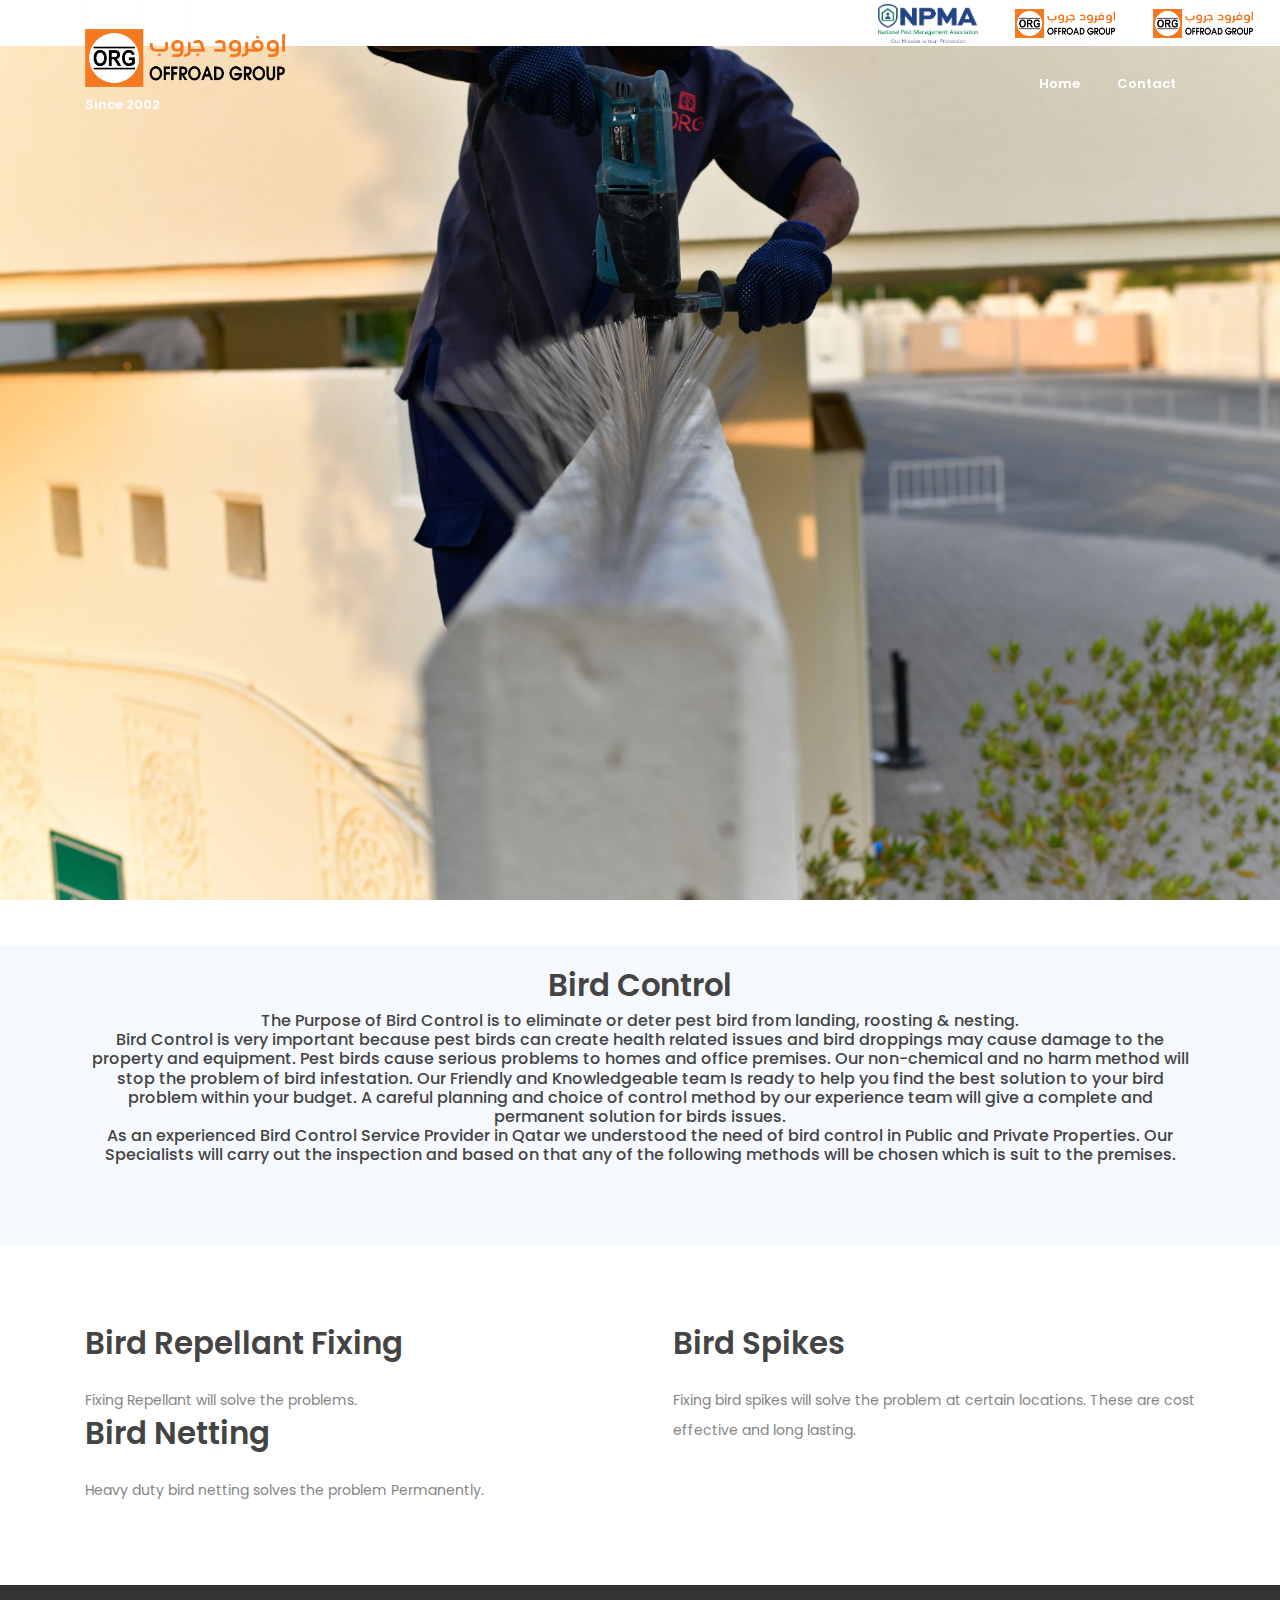
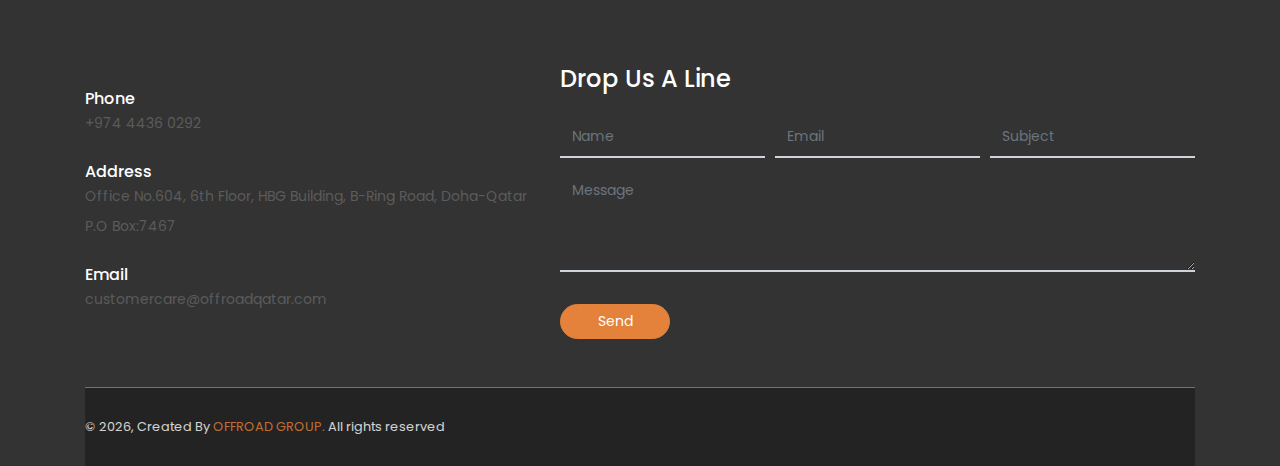
==== bird_control.html @ 04c7df45 "new update" ====
<!DOCTYPE html>
<html lang="en">
<head>
	<meta charset="utf-8">
    <meta name="viewport" content="width=device-width, initial-scale=1, shrink-to-fit=no">
    <meta name="description" content="Start your development with LeadMark landing page.">
    <meta name="author" content="Devcrud">
    <title>Bird Control</title>
    <!-- font icons -->
    <link rel="stylesheet" href="assets/vendors/themify-icons/css/themify-icons.css">

		<!-- Bootstrap core CSS -->
	     <link href="vendor/bootstrap/css/bootstrap.min.css" rel="stylesheet">

    <!-- Bootstrap + LeadMark main styles -->
	<link rel="stylesheet" href="assets/css/leadmark.css">
	<!-- <link rel="stylesheet" href="assets/css/fontawesome.css"> -->
    <link rel="stylesheet" href="assets/css/templatemo-finance-business.css">
    <!-- <link rel="stylesheet" href="assets/css/owl.css"> -->
	<link rel="icon" type="image/x-icon" href="assets/imgs/ORG LOGO .png">
</head>
<body data-spy="scroll" data-target=".navbar" data-offset="40" id="home">
	<div class="sub-header">
      <div class="container">
        <div class="row">
          <div class="col-md-8 col-xs-12">
            <ul class="left-info">
            <li><a href="#"><i></i></a></li>
            <li><a href="#"><i></i></a></li>
            </ul>
          </div>
          <div class="col-md-4">
            <ul class="right-icons">
              <li><a href=""><img style="width: 100px;" src="assets/imgs/npma_logo.png"></a></li>
							<li><a href="#"><i></i></a></li>
							<li><a href="#"><i></i></a></li>
              <li><a href=""><img style="width: 100px;" src="assets/imgs/ORG LOGO with name .png"></a></li>
							<li><a href="#"><i></i></a></li>
							<li><a href="#"><i></i></a></li>
							<li><a href=""><img style="width: 100px;" src="assets/imgs/ORG LOGO with name .png"></a></li>
              <!-- <li><a href="#"><i class="fa fa-behance"></i></a></li> -->
            </ul>
          </div>
        </div>
      </div>
    </div>

    <!-- page Navigation -->
    <nav class="navbar custom-navbar navbar-expand-md navbar-light fixed-top" data-spy="affix" data-offset-top="10">
        <div class="container">
            <a class="navbar-brand" href="index.html">
							<figure>
                <img style="width: 200px;" src="assets/imgs/ORG LOGO with name .png">
								<figcaption class="nav-link" href="index.html" style="margin: 0;padding-left: 0px; text-align: left;">Since 2002</figcaption>
</figure>
            </a>
            <button class="navbar-toggler ml-auto" type="button" data-toggle="collapse" data-target="#navbarSupportedContent" aria-controls="navbarSupportedContent" aria-expanded="false" aria-label="Toggle navigation">
                <span class="navbar-toggler-icon"></span>
            </button>
            <div class="collapse navbar-collapse" id="navbarSupportedContent">
                <ul class="navbar-nav ml-auto">
                    <li class="nav-item">
                        <a class="nav-link" href="index.html">Home</a>
                    </li>
                    <!-- <li class="nav-item">
                        <a class="nav-link" href="#about">About Us</a>
                    </li> -->
                    <!-- <li class="nav-item">
                        <a class="nav-link" href="#portfolio">Portfolio</a>
                    </li>
                    <li class="nav-item">
                        <a class="nav-link" href="#blog">Blog</a>
                    </li> -->
                    <li class="nav-item">
                        <a class="nav-link" href="#contact">Contact</a>
                    </li>
                    <!-- <li class="nav-item">
                        <a href="components.html" class="ml-4 nav-link btn btn-primary btn-sm rounded">Components</a>
                    </li> -->
                </ul>
            </div>
        </div>
    </nav>
    <!-- End Of Second Navigation -->

    <header class="birdheader">
        <div class="overlay">
            <!-- <h1 class="subtitle">LeadMark Landing Page</h1>
            <h1 class="title">We Are Creative</h1> -->
        </div>
        <!-- <div class="shape">
            <svg viewBox="0 0 1500 200">
                <path d="m 0,240 h 1500.4828 v -71.92164 c 0,0 -286.2763,-81.79324 -743.19024,-81.79324 C 300.37862,86.28512 0,168.07836 0,168.07836 Z"/>
            </svg>
        </div> -->
        <!-- <div class="mouse-icon"><div class="wheel"></div></div> -->
    </header>

    <!-- Page Header -->
    <!-- <header class="header">
        <div class="overlay">
            <h1 class="subtitle">LeadMark Landing Page</h1>
            <h1 class="title">We Are Creative</h1>
        </div>
        <div class="shape">
            <svg viewBox="0 0 1500 200">
                <path d="m 0,240 h 1500.4828 v -71.92164 c 0,0 -286.2763,-81.79324 -743.19024,-81.79324 C 300.37862,86.28512 0,168.07836 0,168.07836 Z"/>
            </svg>
        </div>
        <div class="mouse-icon"><div class="wheel"></div></div>
    </header> -->
    <!-- End Of Page Header -->
		<!-- <section>
		 <img id="img" src="assets/imgs/bg1.jpg" style="position: relative;
	   height: 100vh;
	   min-height: 500px; background-size: cover;
	   overflow: hidden; background: center center fixed;">
		   </section> -->

    <!-- Service Section -->
    <section  id="service" class="section pt-0">
        <div class="container">
            <h6 class="section-title text-center">   </h6>
            <h6 class="section-title text-center">   </h6>
            <h6 class="section-title text-center">   </h6>
						<h6 class="section-title text-center">Bird Control</h6>
            <!-- <h6 class="section-subtitle text-center mb-5 pb-3"> </h6> -->
            <h6 class="text-center">The Purpose of Bird Control is to eliminate or deter pest bird from landing, roosting & nesting.</h6>
<h6 class="text-center">Bird Control is very important because pest birds can create health related issues and bird droppings may cause damage to the property and equipment. Pest birds cause serious problems to homes and office premises. Our non-chemical and no harm method will stop the problem of bird infestation. Our Friendly and Knowledgeable team
Is ready to help you find the best solution to your bird problem within your budget. A careful planning and choice of control method by our experience team will give a complete and permanent solution for birds issues.</h6>
<h6 class="text-center">As an experienced Bird Control Service Provider in Qatar we understood the need of bird control in Public and Private Properties. Our Specialists will carry out the inspection and based on that any of the following methods will be chosen which is suit to the premises.</h6>

    </section>
    <!-- End OF Service Section -->

    <!-- About Section -->
    <section class="section" id="about">
        <div class="container">
            <div class="row justify-content-between">
                <div class="col-md-6 pr-md-5 mb-4 mb-md-0">
                    <h6 class="section-title mb-3">Bird Repellant Fixing</h6>
                    <!-- <h6 class="section-subtitle mb-4">Architecto provident deserunt</h6> -->
                    <p>Fixing Repellant will solve the problems.</p>
										<!-- <a href="javascript:void(0)" class="small text-muted"><b>Read more</b></a> -->
										<!-- <img src="assets/imgs/about.jpg" alt="" class="w-100 mt-3 shadow-sm"> -->

										<h6 class="section-title mb-3">Bird Netting</h6>
                    <!-- <h6 class="section-subtitle mb-4">Architecto provident deserunt</h6> -->
                    <p>Heavy duty bird netting solves the problem Permanently.</p>
										<!-- <a href="javascript:void(0)" class="small text-muted"><b>Read more</b></a> -->
										<!-- <img src="assets/imgs/about.jpg" alt="" class="w-100 mt-3 shadow-sm"> -->
                </div>
                <div class="col-md-6 pl-md-5">
                    <div class="row">
											<h6 class="section-title mb-3">Bird Spikes</h6>
											<!-- <h6 class="section-subtitle mb-4">Architecto provident deserunt</h6> -->
											<p>Fixing bird spikes will solve the problem at certain locations. These are cost effective and long lasting.</p>
											<!-- <a href="javascript:void(0)" class="small text-muted"><b>Read more</b></a> -->
											<!-- <img src="assets/imgs/about.jpg" alt="" class="w-100 mt-3 shadow-sm"> -->
                    </div>
                </div>
            </div>
        </div>
    </section>
    <!-- End OF About Section -->

    <!-- Portfolio Section -->
    <!-- <section id="portfolio" class="section portfolio-section">
        <div class="container">
            <h6 class="section-title text-center">Our Portfolio</h6>
            <h6 class="section-subtitle mb-5 text-center">New stunning projects for our amazing clients</h6>
            <div class="filters">
                <a href="#" data-filter=".new" class="active">
                    New
                </a>
                <a href="#" data-filter=".advertising">
                    Advertising
                </a>
                <a href="#" data-filter=".branding">
                    Branding
                </a>
                <a href="#" data-filter=".web">
                    Web
                </a>
            </div>
            <div class="portfolio-container">
                <div class="col-md-6 col-lg-4 web new">
                    <div class="portfolio-item">
                        <img src="assets/imgs/web-1.jpg" class="img-fluid" alt="Download free bootstrap 4 admin dashboard, free boootstrap 4 templates">
                        <div class="content-holder">
                            <a class="img-popup" href="assets/imgs/web-1.jpg"></a>
                            <div class="text-holder">
                                <h6 class="title">WEB</h6>
                                <p class="subtitle">Expedita corporis doloremque velit in totam!</p>
                            </div>
                        </div>
                    </div>
                </div>
                <div class="col-md-6 col-lg-4 web new">
                    <div class="portfolio-item">
                        <img src="assets/imgs/web-2.jpg" class="img-fluid" alt="Download free bootstrap 4 admin dashboard, free boootstrap 4 templates">
                        <div class="content-holder">
                            <a class="img-popup" href="assets/imgs/web-2.jpg"></a>
                            <div class="text-holder">
                                <h6 class="title">WEB</h6>
                                <p class="subtitle">Expedita corporis doloremque velit in totam!</p>
                            </div>
                        </div>
                    </div>
                </div>
                <div class="col-md-6 col-lg-4 advertising new">
                    <div class="portfolio-item">
                        <img src="assets/imgs/advertising-2.jpg" class="img-fluid" alt="Download free bootstrap 4 admin dashboard, free boootstrap 4 templates">
                        <div class="content-holder">
                            <a class="img-popup" href="assets/imgs/advertising-2.jpg"></a>
                            <div class="text-holder">
                                <h6 class="title">ADVERSTISING</h6>
                                <p class="subtitle">Expedita corporis doloremque velit in totam!</p>
                            </div>
                        </div>
                    </div>
                </div>
                <div class="col-md-6 col-lg-4 web">
                    <div class="portfolio-item">
                        <img src="assets/imgs/web-4.jpg" class="img-fluid" alt="Download free bootstrap 4 admin dashboard, free boootstrap 4 templates">
                        <div class="content-holder">
                            <a class="img-popup" href="assets/imgs/web-4.jpg"></a>
                            <div class="text-holder">
                                <h6 class="title">WEB</h6>
                                <p class="subtitle">Expedita corporis doloremque velit in totam!</p>
                            </div>
                        </div>
                    </div>
                </div>

                <div class="col-md-6 col-lg-4 advertising">
                    <div class="portfolio-item">
                        <img src="assets/imgs/advertising-1.jpg" class="img-fluid" alt="Download free bootstrap 4 admin dashboard, free boootstrap 4 templates">
                        <div class="content-holder">
                            <a class="img-popup" href="assets/imgs/advertising-1.jpg"></a>
                            <div class="text-holder">
                                <h6 class="title">ADVERSITING</h6>
                                <p class="subtitle">Expedita corporis doloremque velit in totam!</p>
                            </div>
                        </div>
                    </div>
                </div>
                <div class="col-md-6 col-lg-4 web new">
                    <div class="portfolio-item">
                        <img src="assets/imgs/web-3.jpg" class="img-fluid" alt="Download free bootstrap 4 admin dashboard, free boootstrap 4 templates">
                       <div class="content-holder">
                            <a class="img-popup" href="assets/imgs/web-3.jpg"></a>
                            <div class="text-holder">
                                <h6 class="title">WEB</h6>
                                <p class="subtitle">Expedita corporis doloremque velit in totam!</p>
                            </div>
                        </div>
                    </div>
                </div>
                <div class="col-md-6 col-lg-4 advertising new">
                    <div class="portfolio-item">
                        <img src="assets/imgs/advertising-3.jpg" class="img-fluid" alt="Download free bootstrap 4 admin dashboard, free boootstrap 4 templates">
                       <div class="content-holder">
                            <a class="img-popup" href="assets/imgs/advertising-3.jpg"></a>
                            <div class="text-holder">
                                <h6 class="title">ADVERSITING</h6>
                                <p class="subtitle">Expedita corporis doloremque velit in totam!</p>
                            </div>
                        </div>
                    </div>
                </div>
                <div class="col-md-6 col-lg-4 advertising new">
                    <div class="portfolio-item">
                        <img src="assets/imgs/advertising-4.jpg" class="img-fluid" alt="Download free bootstrap 4 admin dashboard, free boootstrap 4 templates">
                        <div class="content-holder">
                            <a class="img-popup" href="assets/imgs/advertising-4.jpg"></a>
                            <div class="text-holder">
                                <h6 class="title">ADVERTISING</h6>
                                <p class="subtitle">Expedita corporis doloremque velit in totam!</p>
                            </div>
                        </div>
                    </div>

                </div>
                <div class="col-md-6 col-lg-4 branding new">
                    <div class="portfolio-item">
                        <img src="assets/imgs/branding-1.jpg" class="img-fluid" alt="Download free bootstrap 4 admin dashboard, free boootstrap 4 templates">
                        <div class="content-holder">
                            <a class="img-popup" href="assets/imgs/branding-1.jpg"></a>
                            <div class="text-holder">
                                <h6 class="title">BRANDING</h6>
                                <p class="subtitle">Expedita corporis doloremque velit in totam!</p>
                            </div>
                        </div>
                    </div>
                </div>
                <div class="col-md-6 col-lg-4 branding">
                    <div class="portfolio-item">
                        <img src="assets/imgs/branding-2.jpg" class="img-fluid" alt="Download free bootstrap 4 admin dashboard, free boootstrap 4 templates">
                        <div class="content-holder">
                            <a class="img-popup" href="assets/imgs/branding-2.jpg"></a>
                            <div class="text-holder">
                                <h6 class="title">BRANDING</h6>
                                <p class="subtitle">Expedita corporis doloremque velit in totam!</p>
                            </div>
                        </div>
                    </div>
                </div>
                <div class="col-md-6 col-lg-4 branding new">
                    <div class="portfolio-item">
                        <img src="assets/imgs/branding-3.jpg" class="img-fluid" alt="Download free bootstrap 4 admin dashboard, free boootstrap 4 templates">
                        <div class="content-holder">
                            <a class="img-popup" href="assets/imgs/branding-3.jpg"></a>
                            <div class="text-holder">
                                <h6 class="title">BRANDING</h6>
                                <p class="subtitle">Expedita corporis doloremque velit in totam!</p>
                            </div>
                        </div>
                    </div>
                </div>
                <div class="col-md-6 col-lg-4 branding">
                    <div class="portfolio-item">
                        <img src="assets/imgs/branding-4.jpg" class="img-fluid" alt="Download free bootstrap 4 admin dashboard, free boootstrap 4 templates">
                        <div class="content-holder">
                            <a class="img-popup" href="assets/imgs/branding-4.jpg"></a>
                            <div class="text-holder">
                                <h6 class="title">BRANDING</h6>
                                <p class="subtitle">Expedita corporis doloremque velit in totam!</p>
                            </div>
                        </div>
                    </div>
                </div>
                <div class="col-md-6 col-lg-4 branding">
                    <div class="portfolio-item">
                        <img src="assets/imgs/branding-5.jpg" class="img-fluid" alt="Download free bootstrap 4 admin dashboard, free boootstrap 4 templates">
                        <div class="content-holder">
                            <a class="img-popup" href="assets/imgs/branding-5.jpg"></a>
                            <div class="text-holder">
                                <h6 class="title">BRANDING</h6>
                                <p class="subtitle">Expedita corporis doloremque velit in totam!</p>
                            </div>
                        </div>
                    </div>
                </div>
            </div>
        </div>
    </section> -->
    <!-- End of portfolio section -->

    <!-- Blog Section -->
    <!-- <section class="section" id="blog">
        <div class="container">
            <h6 class="section-title mb-0 text-center">Latest Articles</h6>
            <h6 class="section-subtitle mb-5 text-center">Architecto provident deserunt eveniet libero</h6>

            <div class="row">
                <div class="col-md-4">
                    <div class="card border-0 mb-4">
                        <img src="assets/imgs/blog-1.jpg" alt="" class="card-img-top w-100">
                        <div class="card-body">
                            <h6 class="card-title">Pariatur Omnis Harum quae sint.</h6>
                            <p>Fuga quae ratione inventore Perferendis porro.</p>
                            <a href="javascript:void(0)" class="small text-muted">Go To The Article</a>
                        </div>
                    </div>
                </div>
                <div class="col-md-4">
                    <div class="card border-0 mb-4">
                        <img src="assets/imgs/blog-2.jpg" alt="" class="card-img-top w-100">
                        <div class="card-body">
                            <h6 class="card-title"> Harum Quae Porro</h5>
                            <p>Fuga quae ratione inventore Perferendis porro.</p>
                            <a href="javascript:void(0)" class="small text-muted">Go To The Article</a>
                        </div>
                    </div>
                </div>
                <div class="col-md-4">
                    <div class="card border-0 mb-4">
                        <img src="assets/imgs/blog-3.jpg" alt="" class="card-img-top w-100">
                        <div class="card-body">
                            <h6 class="card-title">Qui optio neque alias</h6>
                            <p>Fuga quae ratione inventore Perferendis porro.</p>
                            <a href="javascript:void(0)" class="small text-muted">Go To The Article</a>
                        </div>
                    </div>
                </div>
            </div>
        </div>
    </section> -->
    <!-- End of Blog Section -->

    <!-- Testmonial Section -->
    <!-- <section class="section" id="testmonial">
        <div class="container">
            <h6 class="section-title text-center mb-0">Testmonials</h6>
            <h6 class="section-subtitle mb-5 text-center">What Our Clients Says</h6>
            <div class="row">
                <div class="col-md-4 my-3 my-md-0">
                    <div class="card">
                        <div class="card-body">
                            <div class="media align-items-center mb-3">
                                <img class="mr-3" src="assets/imgs/avatar.jpg" alt="">
                                <div class="media-body">
                                    <h6 class="mt-1 mb-0">John Doe</h6>
                                    <small class="text-muted mb-0">Business Analyst</small>
                                </div>
                            </div>
                            <p class="mb-0">Lorem ipsum dolor sit amet, consectetur adipisicing elit. Delectus enim modi, id dicta reiciendis itaque.</p>
                        </div>
                    </div>
                </div>
                <div class="col-md-4 my-3 my-md-0">
                    <div class="card">
                        <div class="card-body">
                            <div class="media align-items-center mb-3">
                                <img class="mr-3" src="assets/imgs/avatar-1.jpg" alt="">
                                <div class="media-body">
                                    <h6 class="mt-1 mb-0">Maria Garcia</h6>
                                    <small class="text-muted mb-0">Insurance Agent</small>
                                </div>
                            </div>
                            <p class="mb-0">Lorem ipsum dolor sit amet, consectetur adipisicing elit. Delectus enim modi, id dicta reiciendis itaque.</p>
                        </div>
                    </div>
                </div>
                <div class="col-md-4 my-3 my-md-0">
                    <div class="card">
                        <div class="card-body">
                            <div class="media align-items-center mb-3">
                                <img class="mr-3" src="assets/imgs/avatar-2.jpg" alt="">
                                <div class="media-body">
                                    <h6 class="mt-1 mb-0">Mason Miller</h6>
                                    <small class="text-muted mb-0">Residential Appraiser</small>
                                </div>
                            </div>
                            <p class="mb-0">Lorem ipsum dolor sit amet, consectetur adipisicing elit. Delectus enim modi, id dicta reiciendis itaque.</p>
                        </div>
                    </div>
                </div>
            </div>
        </div>
    </section> -->
    <!-- End of Testmonial Section -->

    <!-- Contact Section -->
    <section id="contact" class="section has-img-bg pb-0">
        <div class="container">
            <div class="row align-items-center">
                <div class="col-md-5 my-3">
                    <h6 class="mb-0">Phone</h6>
                    <p class="mb-4">+974 4436 0292</p>

                    <h6 class="mb-0">Address</h6>
                    <p class="mb-4">Office No.604, 6th Floor, HBG Building, B-Ring Road, Doha-Qatar  P.O Box:7467</p>

                    <h6 class="mb-0">Email</h6>
                    <p class="mb-0">customercare@offroadqatar.com</p>
                    <p></p>
                </div>
                <div class="col-md-7">
                    <form>
                        <h4 class="mb-4">Drop Us A Line</h4>
                        <div class="form-row">
                            <div class="form-group col-sm-4">
                                <input type="text" class="form-control text-white rounded-0 bg-transparent" name="name" placeholder="Name">
                            </div>
                            <div class="form-group col-sm-4">
                                <input type="email" class="form-control text-white rounded-0 bg-transparent" name="Email" placeholder="Email">
                            </div>
                            <div class="form-group col-sm-4">
                                <input type="text" class="form-control text-white rounded-0 bg-transparent" name="subject" placeholder="Subject">
                            </div>
                            <div class="form-group col-12">
                                <textarea name="message" id="" cols="30" rows="4" class="form-control text-white rounded-0 bg-transparent" placeholder="Message"></textarea>

                            </div>
                            <div class="form-group col-12 mb-0">
                                <button type="submit" class="btn btn-primary rounded w-md mt-3">Send</button>
                            </div>
                        </div>
                    </form>
                </div>
            </div>
            <!-- Page Footer -->
            <footer class="mt-5 py-4 border-top border-secondary">
                <p class="mb-0 small">&copy; <script>document.write(new Date().getFullYear())</script>, Created By <a href="https://www.offroadqatar.com" target="_blank">OFFROAD GROUP.</a>  All rights reserved </p>
            </footer>
            <!-- End of Page Footer -->
        </div>
    </section>

	<!-- core  -->
    <script src="assets/vendors/jquery/jquery-3.4.1.js"></script>
    <script src="assets/vendors/bootstrap/bootstrap.bundle.js"></script>

    <!-- bootstrap 3 affix -->
	<script src="assets/vendors/bootstrap/bootstrap.affix.js"></script>

    <!-- Isotope -->
    <script src="assets/vendors/isotope/isotope.pkgd.js"></script>


    <!-- LeadMark js -->
    <script src="assets/js/leadmark.js"></script>

		<!-- <script src="assets/js/custom.js"></script> -->
	 <script src="assets/js/owl.js"></script>
	 <script src="assets/js/slick.js"></script>
	 <!-- <script src="assets/js/accordions.js"></script> -->

</body>
</html>
---- assets/vendors/themify-icons/css/themify-icons.css ----
@font-face {
	font-family: 'themify';
	src:url("../fonts/themify.eot?-fvbane");
	src:url("../fonts/themify.eot?#iefix-fvbane") format("embedded-opentype"),
		url("../fonts/themify.woff?-fvbane") format("woff"),
		url("../fonts/themify.ttf?-fvbane") format("truetype"),
		url("../fonts/themify.svg?-fvbane#themify") format("svg");
	font-weight: normal;
	font-style: normal;
}

[class^="ti-"], [class*=" ti-"] {
	font-family: 'themify';
	speak: none;
	font-style: normal;
	font-weight: normal;
	font-variant: normal;
	text-transform: none;
	line-height: 1;

	/* Better Font Rendering =========== */
	-webkit-font-smoothing: antialiased;
	-moz-osx-font-smoothing: grayscale;
}

.ti-wand:before {
	content: "\e600";
}
.ti-volume:before {
	content: "\e601";
}
.ti-user:before {
	content: "\e602";
}
.ti-unlock:before {
	content: "\e603";
}
.ti-unlink:before {
	content: "\e604";
}
.ti-trash:before {
	content: "\e605";
}
.ti-thought:before {
	content: "\e606";
}
.ti-target:before {
	content: "\e607";
}
.ti-tag:before {
	content: "\e608";
}
.ti-tablet:before {
	content: "\e609";
}
.ti-star:before {
	content: "\e60a";
}
.ti-spray:before {
	content: "\e60b";
}
.ti-signal:before {
	content: "\e60c";
}
.ti-shopping-cart:before {
	content: "\e60d";
}
.ti-shopping-cart-full:before {
	content: "\e60e";
}
.ti-settings:before {
	content: "\e60f";
}
.ti-search:before {
	content: "\e610";
}
.ti-zoom-in:before {
	content: "\e611";
}
.ti-zoom-out:before {
	content: "\e612";
}
.ti-cut:before {
	content: "\e613";
}
.ti-ruler:before {
	content: "\e614";
}
.ti-ruler-pencil:before {
	content: "\e615";
}
.ti-ruler-alt:before {
	content: "\e616";
}
.ti-bookmark:before {
	content: "\e617";
}
.ti-bookmark-alt:before {
	content: "\e618";
}
.ti-reload:before {
	content: "\e619";
}
.ti-plus:before {
	content: "\e61a";
}
.ti-pin:before {
	content: "\e61b";
}
.ti-pencil:before {
	content: "\e61c";
}
.ti-pencil-alt:before {
	content: "\e61d";
}
.ti-paint-roller:before {
	content: "\e61e";
}
.ti-paint-bucket:before {
	content: "\e61f";
}
.ti-na:before {
	content: "\e620";
}
.ti-mobile:before {
	content: "\e621";
}
.ti-minus:before {
	content: "\e622";
}
.ti-medall:before {
	content: "\e623";
}
.ti-medall-alt:before {
	content: "\e624";
}
.ti-marker:before {
	content: "\e625";
}
.ti-marker-alt:before {
	content: "\e626";
}
.ti-arrow-up:before {
	content: "\e627";
}
.ti-arrow-right:before {
	content: "\e628";
}
.ti-arrow-left:before {
	content: "\e629";
}
.ti-arrow-down:before {
	content: "\e62a";
}
.ti-lock:before {
	content: "\e62b";
}
.ti-location-arrow:before {
	content: "\e62c";
}
.ti-link:before {
	content: "\e62d";
}
.ti-layout:before {
	content: "\e62e";
}
.ti-layers:before {
	content: "\e62f";
}
.ti-layers-alt:before {
	content: "\e630";
}
.ti-key:before {
	content: "\e631";
}
.ti-import:before {
	content: "\e632";
}
.ti-image:before {
	content: "\e633";
}
.ti-heart:before {
	content: "\e634";
}
.ti-heart-broken:before {
	content: "\e635";
}
.ti-hand-stop:before {
	content: "\e636";
}
.ti-hand-open:before {
	content: "\e637";
}
.ti-hand-drag:before {
	content: "\e638";
}
.ti-folder:before {
	content: "\e639";
}
.ti-flag:before {
	content: "\e63a";
}
.ti-flag-alt:before {
	content: "\e63b";
}
.ti-flag-alt-2:before {
	content: "\e63c";
}
.ti-eye:before {
	content: "\e63d";
}
.ti-export:before {
	content: "\e63e";
}
.ti-exchange-vertical:before {
	content: "\e63f";
}
.ti-desktop:before {
	content: "\e640";
}
.ti-cup:before {
	content: "\e641";
}
.ti-crown:before {
	content: "\e642";
}
.ti-comments:before {
	content: "\e643";
}
.ti-comment:before {
	content: "\e644";
}
.ti-comment-alt:before {
	content: "\e645";
}
.ti-close:before {
	content: "\e646";
}
.ti-clip:before {
	content: "\e647";
}
.ti-angle-up:before {
	content: "\e648";
}
.ti-angle-right:before {
	content: "\e649";
}
.ti-angle-left:before {
	content: "\e64a";
}
.ti-angle-down:before {
	content: "\e64b";
}
.ti-check:before {
	content: "\e64c";
}
.ti-check-box:before {
	content: "\e64d";
}
.ti-camera:before {
	content: "\e64e";
}
.ti-announcement:before {
	content: "\e64f";
}
.ti-brush:before {
	content: "\e650";
}
.ti-briefcase:before {
	content: "\e651";
}
.ti-bolt:before {
	content: "\e652";
}
.ti-bolt-alt:before {
	content: "\e653";
}
.ti-blackboard:before {
	content: "\e654";
}
.ti-bag:before {
	content: "\e655";
}
.ti-move:before {
	content: "\e656";
}
.ti-arrows-vertical:before {
	content: "\e657";
}
.ti-arrows-horizontal:before {
	content: "\e658";
}
.ti-fullscreen:before {
	content: "\e659";
}
.ti-arrow-top-right:before {
	content: "\e65a";
}
.ti-arrow-top-left:before {
	content: "\e65b";
}
.ti-arrow-circle-up:before {
	content: "\e65c";
}
.ti-arrow-circle-right:before {
	content: "\e65d";
}
.ti-arrow-circle-left:before {
	content: "\e65e";
}
.ti-arrow-circle-down:before {
	content: "\e65f";
}
.ti-angle-double-up:before {
	content: "\e660";
}
.ti-angle-double-right:before {
	content: "\e661";
}
.ti-angle-double-left:before {
	content: "\e662";
}
.ti-angle-double-down:before {
	content: "\e663";
}
.ti-zip:before {
	content: "\e664";
}
.ti-world:before {
	content: "\e665";
}
.ti-wheelchair:before {
	content: "\e666";
}
.ti-view-list:before {
	content: "\e667";
}
.ti-view-list-alt:before {
	content: "\e668";
}
.ti-view-grid:before {
	content: "\e669";
}
.ti-uppercase:before {
	content: "\e66a";
}
.ti-upload:before {
	content: "\e66b";
}
.ti-underline:before {
	content: "\e66c";
}
.ti-truck:before {
	content: "\e66d";
}
.ti-timer:before {
	content: "\e66e";
}
.ti-ticket:before {
	content: "\e66f";
}
.ti-thumb-up:before {
	content: "\e670";
}
.ti-thumb-down:before {
	content: "\e671";
}
.ti-text:before {
	content: "\e672";
}
.ti-stats-up:before {
	content: "\e673";
}
.ti-stats-down:before {
	content: "\e674";
}
.ti-split-v:before {
	content: "\e675";
}
.ti-split-h:before {
	content: "\e676";
}
.ti-smallcap:before {
	content: "\e677";
}
.ti-shine:before {
	content: "\e678";
}
.ti-shift-right:before {
	content: "\e679";
}
.ti-shift-left:before {
	content: "\e67a";
}
.ti-shield:before {
	content: "\e67b";
}
.ti-notepad:before {
	content: "\e67c";
}
.ti-server:before {
	content: "\e67d";
}
.ti-quote-right:before {
	content: "\e67e";
}
.ti-quote-left:before {
	content: "\e67f";
}
.ti-pulse:before {
	content: "\e680";
}
.ti-printer:before {
	content: "\e681";
}
.ti-power-off:before {
	content: "\e682";
}
.ti-plug:before {
	content: "\e683";
}
.ti-pie-chart:before {
	content: "\e684";
}
.ti-paragraph:before {
	content: "\e685";
}
.ti-panel:before {
	content: "\e686";
}
.ti-package:before {
	content: "\e687";
}
.ti-music:before {
	content: "\e688";
}
.ti-music-alt:before {
	content: "\e689";
}
.ti-mouse:before {
	content: "\e68a";
}
.ti-mouse-alt:before {
	content: "\e68b";
}
.ti-money:before {
	content: "\e68c";
}
.ti-microphone:before {
	content: "\e68d";
}
.ti-menu:before {
	content: "\e68e";
}
.ti-menu-alt:before {
	content: "\e68f";
}
.ti-map:before {
	content: "\e690";
}
.ti-map-alt:before {
	content: "\e691";
}
.ti-loop:before {
	content: "\e692";
}
.ti-location-pin:before {
	content: "\e693";
}
.ti-list:before {
	content: "\e694";
}
.ti-light-bulb:before {
	content: "\e695";
}
.ti-Italic:before {
	content: "\e696";
}
.ti-info:before {
	content: "\e697";
}
.ti-infinite:before {
	content: "\e698";
}
.ti-id-badge:before {
	content: "\e699";
}
.ti-hummer:before {
	content: "\e69a";
}
.ti-home:before {
	content: "\e69b";
}
.ti-help:before {
	content: "\e69c";
}
.ti-headphone:before {
	content: "\e69d";
}
.ti-harddrives:before {
	content: "\e69e";
}
.ti-harddrive:before {
	content: "\e69f";
}
.ti-gift:before {
	content: "\e6a0";
}
.ti-game:before {
	content: "\e6a1";
}
.ti-filter:before {
	content: "\e6a2";
}
.ti-files:before {
	content: "\e6a3";
}
.ti-file:before {
	content: "\e6a4";
}
.ti-eraser:before {
	content: "\e6a5";
}
.ti-envelope:before {
	content: "\e6a6";
}
.ti-download:before {
	content: "\e6a7";
}
.ti-direction:before {
	content: "\e6a8";
}
.ti-direction-alt:before {
	content: "\e6a9";
}
.ti-dashboard:before {
	content: "\e6aa";
}
.ti-control-stop:before {
	content: "\e6ab";
}
.ti-control-shuffle:before {
	content: "\e6ac";
}
.ti-control-play:before {
	content: "\e6ad";
}
.ti-control-pause:before {
	content: "\e6ae";
}
.ti-control-forward:before {
	content: "\e6af";
}
.ti-control-backward:before {
	content: "\e6b0";
}
.ti-cloud:before {
	content: "\e6b1";
}
.ti-cloud-up:before {
	content: "\e6b2";
}
.ti-cloud-down:before {
	content: "\e6b3";
}
.ti-clipboard:before {
	content: "\e6b4";
}
.ti-car:before {
	content: "\e6b5";
}
.ti-calendar:before {
	content: "\e6b6";
}
.ti-book:before {
	content: "\e6b7";
}
.ti-bell:before {
	content: "\e6b8";
}
.ti-basketball:before {
	content: "\e6b9";
}
.ti-bar-chart:before {
	content: "\e6ba";
}
.ti-bar-chart-alt:before {
	content: "\e6bb";
}
.ti-back-right:before {
	content: "\e6bc";
}
.ti-back-left:before {
	content: "\e6bd";
}
.ti-arrows-corner:before {
	content: "\e6be";
}
.ti-archive:before {
	content: "\e6bf";
}
.ti-anchor:before {
	content: "\e6c0";
}
.ti-align-right:before {
	content: "\e6c1";
}
.ti-align-left:before {
	content: "\e6c2";
}
.ti-align-justify:before {
	content: "\e6c3";
}
.ti-align-center:before {
	content: "\e6c4";
}
.ti-alert:before {
	content: "\e6c5";
}
.ti-alarm-clock:before {
	content: "\e6c6";
}
.ti-agenda:before {
	content: "\e6c7";
}
.ti-write:before {
	content: "\e6c8";
}
.ti-window:before {
	content: "\e6c9";
}
.ti-widgetized:before {
	content: "\e6ca";
}
.ti-widget:before {
	content: "\e6cb";
}
.ti-widget-alt:before {
	content: "\e6cc";
}
.ti-wallet:before {
	content: "\e6cd";
}
.ti-video-clapper:before {
	content: "\e6ce";
}
.ti-video-camera:before {
	content: "\e6cf";
}
.ti-vector:before {
	content: "\e6d0";
}
.ti-themify-logo:before {
	content: "\e6d1";
}
.ti-themify-favicon:before {
	content: "\e6d2";
}
.ti-themify-favicon-alt:before {
	content: "\e6d3";
}
.ti-support:before {
	content: "\e6d4";
}
.ti-stamp:before {
	content: "\e6d5";
}
.ti-split-v-alt:before {
	content: "\e6d6";
}
.ti-slice:before {
	content: "\e6d7";
}
.ti-shortcode:before {
	content: "\e6d8";
}
.ti-shift-right-alt:before {
	content: "\e6d9";
}
.ti-shift-left-alt:before {
	content: "\e6da";
}
.ti-ruler-alt-2:before {
	content: "\e6db";
}
.ti-receipt:before {
	content: "\e6dc";
}
.ti-pin2:before {
	content: "\e6dd";
}
.ti-pin-alt:before {
	content: "\e6de";
}
.ti-pencil-alt2:before {
	content: "\e6df";
}
.ti-palette:before {
	content: "\e6e0";
}
.ti-more:before {
	content: "\e6e1";
}
.ti-more-alt:before {
	content: "\e6e2";
}
.ti-microphone-alt:before {
	content: "\e6e3";
}
.ti-magnet:before {
	content: "\e6e4";
}
.ti-line-double:before {
	content: "\e6e5";
}
.ti-line-dotted:before {
	content: "\e6e6";
}
.ti-line-dashed:before {
	content: "\e6e7";
}
.ti-layout-width-full:before {
	content: "\e6e8";
}
.ti-layout-width-default:before {
	content: "\e6e9";
}
.ti-layout-width-default-alt:before {
	content: "\e6ea";
}
.ti-layout-tab:before {
	content: "\e6eb";
}
.ti-layout-tab-window:before {
	content: "\e6ec";
}
.ti-layout-tab-v:before {
	content: "\e6ed";
}
.ti-layout-tab-min:before {
	content: "\e6ee";
}
.ti-layout-slider:before {
	content: "\e6ef";
}
.ti-layout-slider-alt:before {
	content: "\e6f0";
}
.ti-layout-sidebar-right:before {
	content: "\e6f1";
}
.ti-layout-sidebar-none:before {
	content: "\e6f2";
}
.ti-layout-sidebar-left:before {
	content: "\e6f3";
}
.ti-layout-placeholder:before {
	content: "\e6f4";
}
.ti-layout-menu:before {
	content: "\e6f5";
}
.ti-layout-menu-v:before {
	content: "\e6f6";
}
.ti-layout-menu-separated:before {
	content: "\e6f7";
}
.ti-layout-menu-full:before {
	content: "\e6f8";
}
.ti-layout-media-right-alt:before {
	content: "\e6f9";
}
.ti-layout-media-right:before {
	content: "\e6fa";
}
.ti-layout-media-overlay:before {
	content: "\e6fb";
}
.ti-layout-media-overlay-alt:before {
	content: "\e6fc";
}
.ti-layout-media-overlay-alt-2:before {
	content: "\e6fd";
}
.ti-layout-media-left-alt:before {
	content: "\e6fe";
}
.ti-layout-media-left:before {
	content: "\e6ff";
}
.ti-layout-media-center-alt:before {
	content: "\e700";
}
.ti-layout-media-center:before {
	content: "\e701";
}
.ti-layout-list-thumb:before {
	content: "\e702";
}
.ti-layout-list-thumb-alt:before {
	content: "\e703";
}
.ti-layout-list-post:before {
	content: "\e704";
}
.ti-layout-list-large-image:before {
	content: "\e705";
}
.ti-layout-line-solid:before {
	content: "\e706";
}
.ti-layout-grid4:before {
	content: "\e707";
}
.ti-layout-grid3:before {
	content: "\e708";
}
.ti-layout-grid2:before {
	content: "\e709";
}
.ti-layout-grid2-thumb:before {
	content: "\e70a";
}
.ti-layout-cta-right:before {
	content: "\e70b";
}
.ti-layout-cta-left:before {
	content: "\e70c";
}
.ti-layout-cta-center:before {
	content: "\e70d";
}
.ti-layout-cta-btn-right:before {
	content: "\e70e";
}
.ti-layout-cta-btn-left:before {
	content: "\e70f";
}
.ti-layout-column4:before {
	content: "\e710";
}
.ti-layout-column3:before {
	content: "\e711";
}
.ti-layout-column2:before {
	content: "\e712";
}
.ti-layout-accordion-separated:before {
	content: "\e713";
}
.ti-layout-accordion-merged:before {
	content: "\e714";
}
.ti-layout-accordion-list:before {
	content: "\e715";
}
.ti-ink-pen:before {
	content: "\e716";
}
.ti-info-alt:before {
	content: "\e717";
}
.ti-help-alt:before {
	content: "\e718";
}
.ti-headphone-alt:before {
	content: "\e719";
}
.ti-hand-point-up:before {
	content: "\e71a";
}
.ti-hand-point-right:before {
	content: "\e71b";
}
.ti-hand-point-left:before {
	content: "\e71c";
}
.ti-hand-point-down:before {
	content: "\e71d";
}
.ti-gallery:before {
	content: "\e71e";
}
.ti-face-smile:before {
	content: "\e71f";
}
.ti-face-sad:before {
	content: "\e720";
}
.ti-credit-card:before {
	content: "\e721";
}
.ti-control-skip-forward:before {
	content: "\e722";
}
.ti-control-skip-backward:before {
	content: "\e723";
}
.ti-control-record:before {
	content: "\e724";
}
.ti-control-eject:before {
	content: "\e725";
}
.ti-comments-smiley:before {
	content: "\e726";
}
.ti-brush-alt:before {
	content: "\e727";
}
.ti-youtube:before {
	content: "\e728";
}
.ti-vimeo:before {
	content: "\e729";
}
.ti-twitter:before {
	content: "\e72a";
}
.ti-time:before {
	content: "\e72b";
}
.ti-tumblr:before {
	content: "\e72c";
}
.ti-skype:before {
	content: "\e72d";
}
.ti-share:before {
	content: "\e72e";
}
.ti-share-alt:before {
	content: "\e72f";
}
.ti-rocket:before {
	content: "\e730";
}
.ti-pinterest:before {
	content: "\e731";
}
.ti-new-window:before {
	content: "\e732";
}
.ti-microsoft:before {
	content: "\e733";
}
.ti-list-ol:before {
	content: "\e734";
}
.ti-linkedin:before {
	content: "\e735";
}
.ti-layout-sidebar-2:before {
	content: "\e736";
}
.ti-layout-grid4-alt:before {
	content: "\e737";
}
.ti-layout-grid3-alt:before {
	content: "\e738";
}
.ti-layout-grid2-alt:before {
	content: "\e739";
}
.ti-layout-column4-alt:before {
	content: "\e73a";
}
.ti-layout-column3-alt:before {
	content: "\e73b";
}
.ti-layout-column2-alt:before {
	content: "\e73c";
}
.ti-instagram:before {
	content: "\e73d";
}
.ti-google:before {
	content: "\e73e";
}
.ti-github:before {
	content: "\e73f";
}
.ti-flickr:before {
	content: "\e740";
}
.ti-facebook:before {
	content: "\e741";
}
.ti-dropbox:before {
	content: "\e742";
}
.ti-dribbble:before {
	content: "\e743";
}
.ti-apple:before {
	content: "\e744";
}
.ti-android:before {
	content: "\e745";
}
.ti-save:before {
	content: "\e746";
}
.ti-save-alt:before {
	content: "\e747";
}
.ti-yahoo:before {
	content: "\e748";
}
.ti-wordpress:before {
	content: "\e749";
}
.ti-vimeo-alt:before {
	content: "\e74a";
}
.ti-twitter-alt:before {
	content: "\e74b";
}
.ti-tumblr-alt:before {
	content: "\e74c";
}
.ti-trello:before {
	content: "\e74d";
}
.ti-stack-overflow:before {
	content: "\e74e";
}
.ti-soundcloud:before {
	content: "\e74f";
}
.ti-sharethis:before {
	content: "\e750";
}
.ti-sharethis-alt:before {
	content: "\e751";
}
.ti-reddit:before {
	content: "\e752";
}
.ti-pinterest-alt:before {
	content: "\e753";
}
.ti-microsoft-alt:before {
	content: "\e754";
}
.ti-linux:before {
	content: "\e755";
}
.ti-jsfiddle:before {
	content: "\e756";
}
.ti-joomla:before {
	content: "\e757";
}
.ti-html5:before {
	content: "\e758";
}
.ti-flickr-alt:before {
	content: "\e759";
}
.ti-email:before {
	content: "\e75a";
}
.ti-drupal:before {
	content: "\e75b";
}
.ti-dropbox-alt:before {
	content: "\e75c";
}
.ti-css3:before {
	content: "\e75d";
}
.ti-rss:before {
	content: "\e75e";
}
.ti-rss-alt:before {
	content: "\e75f";
}
---- assets/css/leadmark.css ----
@charset "UTF-8";
/*!
=========================================================
* LeadMark Landing page
=========================================================

* Copyright: 2019 DevCRUD (https://devcrud.com)
* Licensed: (https://devcrud.com/licenses)
* Coded by www.devcrud.com

=========================================================

* The above copyright notice and this permission notice shall be included in all copies or substantial portions of the Software.
*/
@import url("https://fonts.googleapis.com/css?family=Poppins:100,100i,200,200i,300,300i,400,400i,500,500i,600,600i,700,700i,800,800i,900,900i");
:root {
  --blue: #007bff;
  --indigo: #6610f2;
  --purple: #6f42c1;
  --pink: #e83e8c;
  --red: #eb4d4b;
  --orange: #fd7e14;
  --yellow: #EE5A24;
  --green: #6ab04c;
  --teal: #00cec9;
  --cyan: #1289A7;
  --white: #fff;
  --gray: #6c757d;
  --gray-dark: #1b1b1b;
  --primary: #e4813a;
  --secondary: #6c757d;
  --success: #6ab04c;
  --info: #1289A7;
  --warning: #EE5A24;
  --danger: #eb4d4b;
  --light: #f8f9fa;
  --dark: #1b1b1b;
  --breakpoint-xs: 0;
  --breakpoint-sm: 576px;
  --breakpoint-md: 768px;
  --breakpoint-lg: 992px;
  --breakpoint-xl: 1200px;
  --font-family-sans-serif: "Poppins", sans-serif;
  --font-family-monospace: SFMono-Regular, Menlo, Monaco, Consolas, "Liberation Mono", "Courier New", monospace;
}

*,
*::before,
*::after {
  box-sizing: border-box;
}

html {
  font-family: sans-serif;
  line-height: 1.15;
  -webkit-text-size-adjust: 100%;
  -webkit-tap-highlight-color: rgba(0, 0, 0, 0);
}

article, aside, figcaption, figure, footer, header, hgroup, main, nav, section {
  display: block;
}

body {
  margin: 0;
  font-family: "Poppins", sans-serif;
  font-size: 1rem;
  font-weight: 400;
  line-height: 1.5;
  color: #444;
  text-align: left;
  background-color: #fff;
}

[tabindex="-1"]:focus {
  outline: 0 !important;
}

hr {
  box-sizing: content-box;
  height: 0;
  overflow: visible;
}

h1, h2, h3, h4, h5, h6 {
  margin-top: 0;
  margin-bottom: 0.5rem;
}

p {
  margin-top: 0;
  margin-bottom: 1rem;
}

abbr[title],
abbr[data-original-title] {
  text-decoration: underline;
  -webkit-text-decoration: underline dotted;
          text-decoration: underline dotted;
  cursor: help;
  border-bottom: 0;
  -webkit-text-decoration-skip-ink: none;
          text-decoration-skip-ink: none;
}

address {
  margin-bottom: 1rem;
  font-style: normal;
  line-height: inherit;
}

ol,
ul,
dl {
  margin-top: 0;
  margin-bottom: 1rem;
}

ol ol,
ul ul,
ol ul,
ul ol {
  margin-bottom: 0;
}

dt {
  font-weight: 700;
}

dd {
  margin-bottom: .5rem;
  margin-left: 0;
}

blockquote {
  margin: 0 0 1rem;
}

b,
strong {
  font-weight: bolder;
}

small {
  font-size: 80%;
}

sub,
sup {
  position: relative;
  font-size: 75%;
  line-height: 0;
  vertical-align: baseline;
}

sub {
  bottom: -.25em;
}

sup {
  top: -.5em;
}

a {
  color: #e4813a;
  text-decoration: none;
  background-color: transparent;
}

a:hover {
  color: #f53900;
  text-decoration: none;
}

a:not([href]):not([tabindex]) {
  color: inherit;
  text-decoration: none;
}

a:not([href]):not([tabindex]):hover, a:not([href]):not([tabindex]):focus {
  color: inherit;
  text-decoration: none;
}

a:not([href]):not([tabindex]):focus {
  outline: 0;
}

pre,
code,
kbd,
samp {
  font-family: SFMono-Regular, Menlo, Monaco, Consolas, "Liberation Mono", "Courier New", monospace;
  font-size: 1em;
}

pre {
  margin-top: 0;
  margin-bottom: 1rem;
  overflow: auto;
}

figure {
  margin: 0 0 1rem;
}

img {
  vertical-align: middle;
  border-style: none;
}

svg {
  overflow: hidden;
  vertical-align: middle;
}

table {
  border-collapse: collapse;
}

caption {
  padding-top: 0.75rem;
  padding-bottom: 0.75rem;
  color: #6c757d;
  text-align: left;
  caption-side: bottom;
}

th {
  text-align: inherit;
}

label {
  display: inline-block;
  margin-bottom: 0.5rem;
}

button {
  border-radius: 0;
}

button:focus {
  outline: 1px dotted;
  outline: 5px auto -webkit-focus-ring-color;
}

input,
button,
select,
optgroup,
textarea {
  margin: 0;
  font-family: inherit;
  font-size: inherit;
  line-height: inherit;
}

button,
input {
  overflow: visible;
}

button,
select {
  text-transform: none;
}

select {
  word-wrap: normal;
}

button,
[type="button"],
[type="reset"],
[type="submit"] {
  -webkit-appearance: button;
}

button:not(:disabled),
[type="button"]:not(:disabled),
[type="reset"]:not(:disabled),
[type="submit"]:not(:disabled) {
  cursor: pointer;
}

button::-moz-focus-inner,
[type="button"]::-moz-focus-inner,
[type="reset"]::-moz-focus-inner,
[type="submit"]::-moz-focus-inner {
  padding: 0;
  border-style: none;
}

input[type="radio"],
input[type="checkbox"] {
  box-sizing: border-box;
  padding: 0;
}

input[type="date"],
input[type="time"],
input[type="datetime-local"],
input[type="month"] {
  -webkit-appearance: listbox;
}

textarea {
  overflow: auto;
  resize: vertical;
}

fieldset {
  min-width: 0;
  padding: 0;
  margin: 0;
  border: 0;
}

legend {
  display: block;
  width: 100%;
  max-width: 100%;
  padding: 0;
  margin-bottom: .5rem;
  font-size: 1.5rem;
  line-height: inherit;
  color: inherit;
  white-space: normal;
}

progress {
  vertical-align: baseline;
}

[type="number"]::-webkit-inner-spin-button,
[type="number"]::-webkit-outer-spin-button {
  height: auto;
}

[type="search"] {
  outline-offset: -2px;
  -webkit-appearance: none;
}

[type="search"]::-webkit-search-decoration {
  -webkit-appearance: none;
}

::-webkit-file-upload-button {
  font: inherit;
  -webkit-appearance: button;
}

output {
  display: inline-block;
}

summary {
  display: list-item;
  cursor: pointer;
}

template {
  display: none;
}

[hidden] {
  display: none !important;
}

h1, h2, h3, h4, h5, h6,
.h1, .h2, .h3, .h4, .h5, .h6 {
  margin-bottom: 0.5rem;
  font-weight: 500;
  line-height: 1.2;
}

h1, .h1 {
  font-size: 2.5rem;
}

h2, .h2 {
  font-size: 2rem;
}

h3, .h3 {
  font-size: 1.75rem;
}

h4, .h4 {
  font-size: 1.5rem;
}

h5, .h5 {
  font-size: 1.25rem;
}

h6, .h6 {
  font-size: 1rem;
}

.lead {
  font-size: 1.25rem;
  font-weight: 300;
}

.display-1 {
  font-size: 6rem;
  font-weight: 300;
  line-height: 1.2;
}

.display-2 {
  font-size: 5.5rem;
  font-weight: 300;
  line-height: 1.2;
}

.display-3 {
  font-size: 4.5rem;
  font-weight: 300;
  line-height: 1.2;
}

.display-4 {
  font-size: 3.5rem;
  font-weight: 300;
  line-height: 1.2;
}

hr {
  margin-top: 1rem;
  margin-bottom: 1rem;
  border: 0;
  border-top: 1px solid rgba(0, 0, 0, 0.1);
}

small,
.small {
  font-size: 80%;
  font-weight: 400;
}

mark,
.mark {
  padding: 0.2em;
  background-color: #fcf8e3;
}

.list-unstyled {
  padding-left: 0;
  list-style: none;
}

.list-inline {
  padding-left: 0;
  list-style: none;
}

.list-inline-item {
  display: inline-block;
}

.list-inline-item:not(:last-child) {
  margin-right: 0.5rem;
}

.initialism {
  font-size: 90%;
  text-transform: uppercase;
}

.blockquote {
  margin-bottom: 1rem;
  font-size: 1.25rem;
}

.blockquote-footer {
  display: block;
  font-size: 80%;
  color: #6c757d;
}

.blockquote-footer::before {
  content: "\2014\00A0";
}

.img-fluid {
  max-width: 100%;
  height: auto;
}

.img-thumbnail {
  padding: 0.25rem;
  background-color: #fff;
  border: 1px solid #dee2e6;
  border-radius: 0.25rem;
  max-width: 100%;
  height: auto;
}

.figure {
  display: inline-block;
}

.figure-img {
  margin-bottom: 0.5rem;
  line-height: 1;
}

.figure-caption {
  font-size: 90%;
  color: #6c757d;
}

code {
  font-size: 87.5%;
  color: #e83e8c;
  word-break: break-word;
}

a > code {
  color: inherit;
}

kbd {
  padding: 0.2rem 0.4rem;
  font-size: 87.5%;
  color: #fff;
  background-color: #1b1b1b;
  border-radius: 0.2rem;
}

kbd kbd {
  padding: 0;
  font-size: 100%;
  font-weight: 700;
}

pre {
  display: block;
  font-size: 87.5%;
  color: #1b1b1b;
}

pre code {
  font-size: inherit;
  color: inherit;
  word-break: normal;
}

.pre-scrollable {
  max-height: 340px;
  overflow-y: scroll;
}

.container {
  width: 100%;
  padding-right: 15px;
  padding-left: 15px;
  margin-right: auto;
  margin-left: auto;
}

@media (min-width: 576px) {
  .container {
    max-width: 540px;
  }
}

@media (min-width: 768px) {
  .container {
    max-width: 720px;
  }
}

@media (min-width: 992px) {
  .container {
    max-width: 960px;
  }
}

@media (min-width: 1200px) {
  .container {
    max-width: 1140px;
  }
}

.container-fluid {
  width: 100%;
  padding-right: 15px;
  padding-left: 15px;
  margin-right: auto;
  margin-left: auto;
}

.row {
  display: -webkit-box;
  display: -webkit-flex;
  display: -ms-flexbox;
  display: flex;
  -webkit-flex-wrap: wrap;
      -ms-flex-wrap: wrap;
          flex-wrap: wrap;
  margin-right: -15px;
  margin-left: -15px;
}

.no-gutters {
  margin-right: 0;
  margin-left: 0;
}

.no-gutters > .col,
.no-gutters > [class*="col-"] {
  padding-right: 0;
  padding-left: 0;
}

.col-1, .col-2, .col-3, .col-4, .col-5, .col-6, .col-7, .col-8, .col-9, .col-10, .col-11, .col-12, .col,
.col-auto, .col-sm-1, .col-sm-2, .col-sm-3, .col-sm-4, .col-sm-5, .col-sm-6, .col-sm-7, .col-sm-8, .col-sm-9, .col-sm-10, .col-sm-11, .col-sm-12, .col-sm,
.col-sm-auto, .col-md-1, .col-md-2, .col-md-3, .col-md-4, .col-md-5, .col-md-6, .col-md-7, .col-md-8, .col-md-9, .col-md-10, .col-md-11, .col-md-12, .col-md,
.col-md-auto, .col-lg-1, .col-lg-2, .col-lg-3, .col-lg-4, .col-lg-5, .col-lg-6, .col-lg-7, .col-lg-8, .col-lg-9, .col-lg-10, .col-lg-11, .col-lg-12, .col-lg,
.col-lg-auto, .col-xl-1, .col-xl-2, .col-xl-3, .col-xl-4, .col-xl-5, .col-xl-6, .col-xl-7, .col-xl-8, .col-xl-9, .col-xl-10, .col-xl-11, .col-xl-12, .col-xl,
.col-xl-auto {
  position: relative;
  width: 100%;
  padding-right: 15px;
  padding-left: 15px;
}

.col {
  -webkit-flex-basis: 0;
      -ms-flex-preferred-size: 0;
          flex-basis: 0;
  -webkit-box-flex: 1;
  -webkit-flex-grow: 1;
      -ms-flex-positive: 1;
          flex-grow: 1;
  max-width: 100%;
}

.col-auto {
  -webkit-box-flex: 0;
  -webkit-flex: 0 0 auto;
      -ms-flex: 0 0 auto;
          flex: 0 0 auto;
  width: auto;
  max-width: 100%;
}

.col-1 {
  -webkit-box-flex: 0;
  -webkit-flex: 0 0 8.33333%;
      -ms-flex: 0 0 8.33333%;
          flex: 0 0 8.33333%;
  max-width: 8.33333%;
}

.col-2 {
  -webkit-box-flex: 0;
  -webkit-flex: 0 0 16.66667%;
      -ms-flex: 0 0 16.66667%;
          flex: 0 0 16.66667%;
  max-width: 16.66667%;
}

.col-3 {
  -webkit-box-flex: 0;
  -webkit-flex: 0 0 25%;
      -ms-flex: 0 0 25%;
          flex: 0 0 25%;
  max-width: 25%;
}

.col-4 {
  -webkit-box-flex: 0;
  -webkit-flex: 0 0 33.33333%;
      -ms-flex: 0 0 33.33333%;
          flex: 0 0 33.33333%;
  max-width: 33.33333%;
}

.col-5 {
  -webkit-box-flex: 0;
  -webkit-flex: 0 0 41.66667%;
      -ms-flex: 0 0 41.66667%;
          flex: 0 0 41.66667%;
  max-width: 41.66667%;
}

.col-6 {
  -webkit-box-flex: 0;
  -webkit-flex: 0 0 50%;
      -ms-flex: 0 0 50%;
          flex: 0 0 50%;
  max-width: 50%;
}

.col-7 {
  -webkit-box-flex: 0;
  -webkit-flex: 0 0 58.33333%;
      -ms-flex: 0 0 58.33333%;
          flex: 0 0 58.33333%;
  max-width: 58.33333%;
}

.col-8 {
  -webkit-box-flex: 0;
  -webkit-flex: 0 0 66.66667%;
      -ms-flex: 0 0 66.66667%;
          flex: 0 0 66.66667%;
  max-width: 66.66667%;
}

.col-9 {
  -webkit-box-flex: 0;
  -webkit-flex: 0 0 75%;
      -ms-flex: 0 0 75%;
          flex: 0 0 75%;
  max-width: 75%;
}

.col-10 {
  -webkit-box-flex: 0;
  -webkit-flex: 0 0 83.33333%;
      -ms-flex: 0 0 83.33333%;
          flex: 0 0 83.33333%;
  max-width: 83.33333%;
}

.col-11 {
  -webkit-box-flex: 0;
  -webkit-flex: 0 0 91.66667%;
      -ms-flex: 0 0 91.66667%;
          flex: 0 0 91.66667%;
  max-width: 91.66667%;
}

.col-12 {
  -webkit-box-flex: 0;
  -webkit-flex: 0 0 100%;
      -ms-flex: 0 0 100%;
          flex: 0 0 100%;
  max-width: 100%;
}

.order-first {
  -webkit-box-ordinal-group: 0;
  -webkit-order: -1;
      -ms-flex-order: -1;
          order: -1;
}

.order-last {
  -webkit-box-ordinal-group: 14;
  -webkit-order: 13;
      -ms-flex-order: 13;
          order: 13;
}

.order-0 {
  -webkit-box-ordinal-group: 1;
  -webkit-order: 0;
      -ms-flex-order: 0;
          order: 0;
}

.order-1 {
  -webkit-box-ordinal-group: 2;
  -webkit-order: 1;
      -ms-flex-order: 1;
          order: 1;
}

.order-2 {
  -webkit-box-ordinal-group: 3;
  -webkit-order: 2;
      -ms-flex-order: 2;
          order: 2;
}

.order-3 {
  -webkit-box-ordinal-group: 4;
  -webkit-order: 3;
      -ms-flex-order: 3;
          order: 3;
}

.order-4 {
  -webkit-box-ordinal-group: 5;
  -webkit-order: 4;
      -ms-flex-order: 4;
          order: 4;
}

.order-5 {
  -webkit-box-ordinal-group: 6;
  -webkit-order: 5;
      -ms-flex-order: 5;
          order: 5;
}

.order-6 {
  -webkit-box-ordinal-group: 7;
  -webkit-order: 6;
      -ms-flex-order: 6;
          order: 6;
}

.order-7 {
  -webkit-box-ordinal-group: 8;
  -webkit-order: 7;
      -ms-flex-order: 7;
          order: 7;
}

.order-8 {
  -webkit-box-ordinal-group: 9;
  -webkit-order: 8;
      -ms-flex-order: 8;
          order: 8;
}

.order-9 {
  -webkit-box-ordinal-group: 10;
  -webkit-order: 9;
      -ms-flex-order: 9;
          order: 9;
}

.order-10 {
  -webkit-box-ordinal-group: 11;
  -webkit-order: 10;
      -ms-flex-order: 10;
          order: 10;
}

.order-11 {
  -webkit-box-ordinal-group: 12;
  -webkit-order: 11;
      -ms-flex-order: 11;
          order: 11;
}

.order-12 {
  -webkit-box-ordinal-group: 13;
  -webkit-order: 12;
      -ms-flex-order: 12;
          order: 12;
}

.offset-1 {
  margin-left: 8.33333%;
}

.offset-2 {
  margin-left: 16.66667%;
}

.offset-3 {
  margin-left: 25%;
}

.offset-4 {
  margin-left: 33.33333%;
}

.offset-5 {
  margin-left: 41.66667%;
}

.offset-6 {
  margin-left: 50%;
}

.offset-7 {
  margin-left: 58.33333%;
}

.offset-8 {
  margin-left: 66.66667%;
}

.offset-9 {
  margin-left: 75%;
}

.offset-10 {
  margin-left: 83.33333%;
}

.offset-11 {
  margin-left: 91.66667%;
}

@media (min-width: 576px) {
  .col-sm {
    -webkit-flex-basis: 0;
        -ms-flex-preferred-size: 0;
            flex-basis: 0;
    -webkit-box-flex: 1;
    -webkit-flex-grow: 1;
        -ms-flex-positive: 1;
            flex-grow: 1;
    max-width: 100%;
  }
  .col-sm-auto {
    -webkit-box-flex: 0;
    -webkit-flex: 0 0 auto;
        -ms-flex: 0 0 auto;
            flex: 0 0 auto;
    width: auto;
    max-width: 100%;
  }
  .col-sm-1 {
    -webkit-box-flex: 0;
    -webkit-flex: 0 0 8.33333%;
        -ms-flex: 0 0 8.33333%;
            flex: 0 0 8.33333%;
    max-width: 8.33333%;
  }
  .col-sm-2 {
    -webkit-box-flex: 0;
    -webkit-flex: 0 0 16.66667%;
        -ms-flex: 0 0 16.66667%;
            flex: 0 0 16.66667%;
    max-width: 16.66667%;
  }
  .col-sm-3 {
    -webkit-box-flex: 0;
    -webkit-flex: 0 0 25%;
        -ms-flex: 0 0 25%;
            flex: 0 0 25%;
    max-width: 25%;
  }
  .col-sm-4 {
    -webkit-box-flex: 0;
    -webkit-flex: 0 0 33.33333%;
        -ms-flex: 0 0 33.33333%;
            flex: 0 0 33.33333%;
    max-width: 33.33333%;
  }
  .col-sm-5 {
    -webkit-box-flex: 0;
    -webkit-flex: 0 0 41.66667%;
        -ms-flex: 0 0 41.66667%;
            flex: 0 0 41.66667%;
    max-width: 41.66667%;
  }
  .col-sm-6 {
    -webkit-box-flex: 0;
    -webkit-flex: 0 0 50%;
        -ms-flex: 0 0 50%;
            flex: 0 0 50%;
    max-width: 50%;
  }
  .col-sm-7 {
    -webkit-box-flex: 0;
    -webkit-flex: 0 0 58.33333%;
        -ms-flex: 0 0 58.33333%;
            flex: 0 0 58.33333%;
    max-width: 58.33333%;
  }
  .col-sm-8 {
    -webkit-box-flex: 0;
    -webkit-flex: 0 0 66.66667%;
        -ms-flex: 0 0 66.66667%;
            flex: 0 0 66.66667%;
    max-width: 66.66667%;
  }
  .col-sm-9 {
    -webkit-box-flex: 0;
    -webkit-flex: 0 0 75%;
        -ms-flex: 0 0 75%;
            flex: 0 0 75%;
    max-width: 75%;
  }
  .col-sm-10 {
    -webkit-box-flex: 0;
    -webkit-flex: 0 0 83.33333%;
        -ms-flex: 0 0 83.33333%;
            flex: 0 0 83.33333%;
    max-width: 83.33333%;
  }
  .col-sm-11 {
    -webkit-box-flex: 0;
    -webkit-flex: 0 0 91.66667%;
        -ms-flex: 0 0 91.66667%;
            flex: 0 0 91.66667%;
    max-width: 91.66667%;
  }
  .col-sm-12 {
    -webkit-box-flex: 0;
    -webkit-flex: 0 0 100%;
        -ms-flex: 0 0 100%;
            flex: 0 0 100%;
    max-width: 100%;
  }
  .order-sm-first {
    -webkit-box-ordinal-group: 0;
    -webkit-order: -1;
        -ms-flex-order: -1;
            order: -1;
  }
  .order-sm-last {
    -webkit-box-ordinal-group: 14;
    -webkit-order: 13;
        -ms-flex-order: 13;
            order: 13;
  }
  .order-sm-0 {
    -webkit-box-ordinal-group: 1;
    -webkit-order: 0;
        -ms-flex-order: 0;
            order: 0;
  }
  .order-sm-1 {
    -webkit-box-ordinal-group: 2;
    -webkit-order: 1;
        -ms-flex-order: 1;
            order: 1;
  }
  .order-sm-2 {
    -webkit-box-ordinal-group: 3;
    -webkit-order: 2;
        -ms-flex-order: 2;
            order: 2;
  }
  .order-sm-3 {
    -webkit-box-ordinal-group: 4;
    -webkit-order: 3;
        -ms-flex-order: 3;
            order: 3;
  }
  .order-sm-4 {
    -webkit-box-ordinal-group: 5;
    -webkit-order: 4;
        -ms-flex-order: 4;
            order: 4;
  }
  .order-sm-5 {
    -webkit-box-ordinal-group: 6;
    -webkit-order: 5;
        -ms-flex-order: 5;
            order: 5;
  }
  .order-sm-6 {
    -webkit-box-ordinal-group: 7;
    -webkit-order: 6;
        -ms-flex-order: 6;
            order: 6;
  }
  .order-sm-7 {
    -webkit-box-ordinal-group: 8;
    -webkit-order: 7;
        -ms-flex-order: 7;
            order: 7;
  }
  .order-sm-8 {
    -webkit-box-ordinal-group: 9;
    -webkit-order: 8;
        -ms-flex-order: 8;
            order: 8;
  }
  .order-sm-9 {
    -webkit-box-ordinal-group: 10;
    -webkit-order: 9;
        -ms-flex-order: 9;
            order: 9;
  }
  .order-sm-10 {
    -webkit-box-ordinal-group: 11;
    -webkit-order: 10;
        -ms-flex-order: 10;
            order: 10;
  }
  .order-sm-11 {
    -webkit-box-ordinal-group: 12;
    -webkit-order: 11;
        -ms-flex-order: 11;
            order: 11;
  }
  .order-sm-12 {
    -webkit-box-ordinal-group: 13;
    -webkit-order: 12;
        -ms-flex-order: 12;
            order: 12;
  }
  .offset-sm-0 {
    margin-left: 0;
  }
  .offset-sm-1 {
    margin-left: 8.33333%;
  }
  .offset-sm-2 {
    margin-left: 16.66667%;
  }
  .offset-sm-3 {
    margin-left: 25%;
  }
  .offset-sm-4 {
    margin-left: 33.33333%;
  }
  .offset-sm-5 {
    margin-left: 41.66667%;
  }
  .offset-sm-6 {
    margin-left: 50%;
  }
  .offset-sm-7 {
    margin-left: 58.33333%;
  }
  .offset-sm-8 {
    margin-left: 66.66667%;
  }
  .offset-sm-9 {
    margin-left: 75%;
  }
  .offset-sm-10 {
    margin-left: 83.33333%;
  }
  .offset-sm-11 {
    margin-left: 91.66667%;
  }
}

@media (min-width: 768px) {
  .col-md {
    -webkit-flex-basis: 0;
        -ms-flex-preferred-size: 0;
            flex-basis: 0;
    -webkit-box-flex: 1;
    -webkit-flex-grow: 1;
        -ms-flex-positive: 1;
            flex-grow: 1;
    max-width: 100%;
  }
  .col-md-auto {
    -webkit-box-flex: 0;
    -webkit-flex: 0 0 auto;
        -ms-flex: 0 0 auto;
            flex: 0 0 auto;
    width: auto;
    max-width: 100%;
  }
  .col-md-1 {
    -webkit-box-flex: 0;
    -webkit-flex: 0 0 8.33333%;
        -ms-flex: 0 0 8.33333%;
            flex: 0 0 8.33333%;
    max-width: 8.33333%;
  }
  .col-md-2 {
    -webkit-box-flex: 0;
    -webkit-flex: 0 0 16.66667%;
        -ms-flex: 0 0 16.66667%;
            flex: 0 0 16.66667%;
    max-width: 16.66667%;
  }
  .col-md-3 {
    -webkit-box-flex: 0;
    -webkit-flex: 0 0 25%;
        -ms-flex: 0 0 25%;
            flex: 0 0 25%;
    max-width: 25%;
  }
  .col-md-4 {
    -webkit-box-flex: 0;
    -webkit-flex: 0 0 33.33333%;
        -ms-flex: 0 0 33.33333%;
            flex: 0 0 33.33333%;
    max-width: 33.33333%;
  }
  .col-md-5 {
    -webkit-box-flex: 0;
    -webkit-flex: 0 0 41.66667%;
        -ms-flex: 0 0 41.66667%;
            flex: 0 0 41.66667%;
    max-width: 41.66667%;
  }
  .col-md-6 {
    -webkit-box-flex: 0;
    -webkit-flex: 0 0 50%;
        -ms-flex: 0 0 50%;
            flex: 0 0 50%;
    max-width: 50%;
  }
  .col-md-7 {
    -webkit-box-flex: 0;
    -webkit-flex: 0 0 58.33333%;
        -ms-flex: 0 0 58.33333%;
            flex: 0 0 58.33333%;
    max-width: 58.33333%;
  }
  .col-md-8 {
    -webkit-box-flex: 0;
    -webkit-flex: 0 0 66.66667%;
        -ms-flex: 0 0 66.66667%;
            flex: 0 0 66.66667%;
    max-width: 66.66667%;
  }
  .col-md-9 {
    -webkit-box-flex: 0;
    -webkit-flex: 0 0 75%;
        -ms-flex: 0 0 75%;
            flex: 0 0 75%;
    max-width: 75%;
  }
  .col-md-10 {
    -webkit-box-flex: 0;
    -webkit-flex: 0 0 83.33333%;
        -ms-flex: 0 0 83.33333%;
            flex: 0 0 83.33333%;
    max-width: 83.33333%;
  }
  .col-md-11 {
    -webkit-box-flex: 0;
    -webkit-flex: 0 0 91.66667%;
        -ms-flex: 0 0 91.66667%;
            flex: 0 0 91.66667%;
    max-width: 91.66667%;
  }
  .col-md-12 {
    -webkit-box-flex: 0;
    -webkit-flex: 0 0 100%;
        -ms-flex: 0 0 100%;
            flex: 0 0 100%;
    max-width: 100%;
  }
  .order-md-first {
    -webkit-box-ordinal-group: 0;
    -webkit-order: -1;
        -ms-flex-order: -1;
            order: -1;
  }
  .order-md-last {
    -webkit-box-ordinal-group: 14;
    -webkit-order: 13;
        -ms-flex-order: 13;
            order: 13;
  }
  .order-md-0 {
    -webkit-box-ordinal-group: 1;
    -webkit-order: 0;
        -ms-flex-order: 0;
            order: 0;
  }
  .order-md-1 {
    -webkit-box-ordinal-group: 2;
    -webkit-order: 1;
        -ms-flex-order: 1;
            order: 1;
  }
  .order-md-2 {
    -webkit-box-ordinal-group: 3;
    -webkit-order: 2;
        -ms-flex-order: 2;
            order: 2;
  }
  .order-md-3 {
    -webkit-box-ordinal-group: 4;
    -webkit-order: 3;
        -ms-flex-order: 3;
            order: 3;
  }
  .order-md-4 {
    -webkit-box-ordinal-group: 5;
    -webkit-order: 4;
        -ms-flex-order: 4;
            order: 4;
  }
  .order-md-5 {
    -webkit-box-ordinal-group: 6;
    -webkit-order: 5;
        -ms-flex-order: 5;
            order: 5;
  }
  .order-md-6 {
    -webkit-box-ordinal-group: 7;
    -webkit-order: 6;
        -ms-flex-order: 6;
            order: 6;
  }
  .order-md-7 {
    -webkit-box-ordinal-group: 8;
    -webkit-order: 7;
        -ms-flex-order: 7;
            order: 7;
  }
  .order-md-8 {
    -webkit-box-ordinal-group: 9;
    -webkit-order: 8;
        -ms-flex-order: 8;
            order: 8;
  }
  .order-md-9 {
    -webkit-box-ordinal-group: 10;
    -webkit-order: 9;
        -ms-flex-order: 9;
            order: 9;
  }
  .order-md-10 {
    -webkit-box-ordinal-group: 11;
    -webkit-order: 10;
        -ms-flex-order: 10;
            order: 10;
  }
  .order-md-11 {
    -webkit-box-ordinal-group: 12;
    -webkit-order: 11;
        -ms-flex-order: 11;
            order: 11;
  }
  .order-md-12 {
    -webkit-box-ordinal-group: 13;
    -webkit-order: 12;
        -ms-flex-order: 12;
            order: 12;
  }
  .offset-md-0 {
    margin-left: 0;
  }
  .offset-md-1 {
    margin-left: 8.33333%;
  }
  .offset-md-2 {
    margin-left: 16.66667%;
  }
  .offset-md-3 {
    margin-left: 25%;
  }
  .offset-md-4 {
    margin-left: 33.33333%;
  }
  .offset-md-5 {
    margin-left: 41.66667%;
  }
  .offset-md-6 {
    margin-left: 50%;
  }
  .offset-md-7 {
    margin-left: 58.33333%;
  }
  .offset-md-8 {
    margin-left: 66.66667%;
  }
  .offset-md-9 {
    margin-left: 75%;
  }
  .offset-md-10 {
    margin-left: 83.33333%;
  }
  .offset-md-11 {
    margin-left: 91.66667%;
  }
}

@media (min-width: 992px) {
  .col-lg {
    -webkit-flex-basis: 0;
        -ms-flex-preferred-size: 0;
            flex-basis: 0;
    -webkit-box-flex: 1;
    -webkit-flex-grow: 1;
        -ms-flex-positive: 1;
            flex-grow: 1;
    max-width: 100%;
  }
  .col-lg-auto {
    -webkit-box-flex: 0;
    -webkit-flex: 0 0 auto;
        -ms-flex: 0 0 auto;
            flex: 0 0 auto;
    width: auto;
    max-width: 100%;
  }
  .col-lg-1 {
    -webkit-box-flex: 0;
    -webkit-flex: 0 0 8.33333%;
        -ms-flex: 0 0 8.33333%;
            flex: 0 0 8.33333%;
    max-width: 8.33333%;
  }
  .col-lg-2 {
    -webkit-box-flex: 0;
    -webkit-flex: 0 0 16.66667%;
        -ms-flex: 0 0 16.66667%;
            flex: 0 0 16.66667%;
    max-width: 16.66667%;
  }
  .col-lg-3 {
    -webkit-box-flex: 0;
    -webkit-flex: 0 0 25%;
        -ms-flex: 0 0 25%;
            flex: 0 0 25%;
    max-width: 25%;
  }
  .col-lg-4 {
    -webkit-box-flex: 0;
    -webkit-flex: 0 0 33.33333%;
        -ms-flex: 0 0 33.33333%;
            flex: 0 0 33.33333%;
    max-width: 33.33333%;
  }
  .col-lg-5 {
    -webkit-box-flex: 0;
    -webkit-flex: 0 0 41.66667%;
        -ms-flex: 0 0 41.66667%;
            flex: 0 0 41.66667%;
    max-width: 41.66667%;
  }
  .col-lg-6 {
    -webkit-box-flex: 0;
    -webkit-flex: 0 0 50%;
        -ms-flex: 0 0 50%;
            flex: 0 0 50%;
    max-width: 50%;
  }
  .col-lg-7 {
    -webkit-box-flex: 0;
    -webkit-flex: 0 0 58.33333%;
        -ms-flex: 0 0 58.33333%;
            flex: 0 0 58.33333%;
    max-width: 58.33333%;
  }
  .col-lg-8 {
    -webkit-box-flex: 0;
    -webkit-flex: 0 0 66.66667%;
        -ms-flex: 0 0 66.66667%;
            flex: 0 0 66.66667%;
    max-width: 66.66667%;
  }
  .col-lg-9 {
    -webkit-box-flex: 0;
    -webkit-flex: 0 0 75%;
        -ms-flex: 0 0 75%;
            flex: 0 0 75%;
    max-width: 75%;
  }
  .col-lg-10 {
    -webkit-box-flex: 0;
    -webkit-flex: 0 0 83.33333%;
        -ms-flex: 0 0 83.33333%;
            flex: 0 0 83.33333%;
    max-width: 83.33333%;
  }
  .col-lg-11 {
    -webkit-box-flex: 0;
    -webkit-flex: 0 0 91.66667%;
        -ms-flex: 0 0 91.66667%;
            flex: 0 0 91.66667%;
    max-width: 91.66667%;
  }
  .col-lg-12 {
    -webkit-box-flex: 0;
    -webkit-flex: 0 0 100%;
        -ms-flex: 0 0 100%;
            flex: 0 0 100%;
    max-width: 100%;
  }
  .order-lg-first {
    -webkit-box-ordinal-group: 0;
    -webkit-order: -1;
        -ms-flex-order: -1;
            order: -1;
  }
  .order-lg-last {
    -webkit-box-ordinal-group: 14;
    -webkit-order: 13;
        -ms-flex-order: 13;
            order: 13;
  }
  .order-lg-0 {
    -webkit-box-ordinal-group: 1;
    -webkit-order: 0;
        -ms-flex-order: 0;
            order: 0;
  }
  .order-lg-1 {
    -webkit-box-ordinal-group: 2;
    -webkit-order: 1;
        -ms-flex-order: 1;
            order: 1;
  }
  .order-lg-2 {
    -webkit-box-ordinal-group: 3;
    -webkit-order: 2;
        -ms-flex-order: 2;
            order: 2;
  }
  .order-lg-3 {
    -webkit-box-ordinal-group: 4;
    -webkit-order: 3;
        -ms-flex-order: 3;
            order: 3;
  }
  .order-lg-4 {
    -webkit-box-ordinal-group: 5;
    -webkit-order: 4;
        -ms-flex-order: 4;
            order: 4;
  }
  .order-lg-5 {
    -webkit-box-ordinal-group: 6;
    -webkit-order: 5;
        -ms-flex-order: 5;
            order: 5;
  }
  .order-lg-6 {
    -webkit-box-ordinal-group: 7;
    -webkit-order: 6;
        -ms-flex-order: 6;
            order: 6;
  }
  .order-lg-7 {
    -webkit-box-ordinal-group: 8;
    -webkit-order: 7;
        -ms-flex-order: 7;
            order: 7;
  }
  .order-lg-8 {
    -webkit-box-ordinal-group: 9;
    -webkit-order: 8;
        -ms-flex-order: 8;
            order: 8;
  }
  .order-lg-9 {
    -webkit-box-ordinal-group: 10;
    -webkit-order: 9;
        -ms-flex-order: 9;
            order: 9;
  }
  .order-lg-10 {
    -webkit-box-ordinal-group: 11;
    -webkit-order: 10;
        -ms-flex-order: 10;
            order: 10;
  }
  .order-lg-11 {
    -webkit-box-ordinal-group: 12;
    -webkit-order: 11;
        -ms-flex-order: 11;
            order: 11;
  }
  .order-lg-12 {
    -webkit-box-ordinal-group: 13;
    -webkit-order: 12;
        -ms-flex-order: 12;
            order: 12;
  }
  .offset-lg-0 {
    margin-left: 0;
  }
  .offset-lg-1 {
    margin-left: 8.33333%;
  }
  .offset-lg-2 {
    margin-left: 16.66667%;
  }
  .offset-lg-3 {
    margin-left: 25%;
  }
  .offset-lg-4 {
    margin-left: 33.33333%;
  }
  .offset-lg-5 {
    margin-left: 41.66667%;
  }
  .offset-lg-6 {
    margin-left: 50%;
  }
  .offset-lg-7 {
    margin-left: 58.33333%;
  }
  .offset-lg-8 {
    margin-left: 66.66667%;
  }
  .offset-lg-9 {
    margin-left: 75%;
  }
  .offset-lg-10 {
    margin-left: 83.33333%;
  }
  .offset-lg-11 {
    margin-left: 91.66667%;
  }
}

@media (min-width: 1200px) {
  .col-xl {
    -webkit-flex-basis: 0;
        -ms-flex-preferred-size: 0;
            flex-basis: 0;
    -webkit-box-flex: 1;
    -webkit-flex-grow: 1;
        -ms-flex-positive: 1;
            flex-grow: 1;
    max-width: 100%;
  }
  .col-xl-auto {
    -webkit-box-flex: 0;
    -webkit-flex: 0 0 auto;
        -ms-flex: 0 0 auto;
            flex: 0 0 auto;
    width: auto;
    max-width: 100%;
  }
  .col-xl-1 {
    -webkit-box-flex: 0;
    -webkit-flex: 0 0 8.33333%;
        -ms-flex: 0 0 8.33333%;
            flex: 0 0 8.33333%;
    max-width: 8.33333%;
  }
  .col-xl-2 {
    -webkit-box-flex: 0;
    -webkit-flex: 0 0 16.66667%;
        -ms-flex: 0 0 16.66667%;
            flex: 0 0 16.66667%;
    max-width: 16.66667%;
  }
  .col-xl-3 {
    -webkit-box-flex: 0;
    -webkit-flex: 0 0 25%;
        -ms-flex: 0 0 25%;
            flex: 0 0 25%;
    max-width: 25%;
  }
  .col-xl-4 {
    -webkit-box-flex: 0;
    -webkit-flex: 0 0 33.33333%;
        -ms-flex: 0 0 33.33333%;
            flex: 0 0 33.33333%;
    max-width: 33.33333%;
  }
  .col-xl-5 {
    -webkit-box-flex: 0;
    -webkit-flex: 0 0 41.66667%;
        -ms-flex: 0 0 41.66667%;
            flex: 0 0 41.66667%;
    max-width: 41.66667%;
  }
  .col-xl-6 {
    -webkit-box-flex: 0;
    -webkit-flex: 0 0 50%;
        -ms-flex: 0 0 50%;
            flex: 0 0 50%;
    max-width: 50%;
  }
  .col-xl-7 {
    -webkit-box-flex: 0;
    -webkit-flex: 0 0 58.33333%;
        -ms-flex: 0 0 58.33333%;
            flex: 0 0 58.33333%;
    max-width: 58.33333%;
  }
  .col-xl-8 {
    -webkit-box-flex: 0;
    -webkit-flex: 0 0 66.66667%;
        -ms-flex: 0 0 66.66667%;
            flex: 0 0 66.66667%;
    max-width: 66.66667%;
  }
  .col-xl-9 {
    -webkit-box-flex: 0;
    -webkit-flex: 0 0 75%;
        -ms-flex: 0 0 75%;
            flex: 0 0 75%;
    max-width: 75%;
  }
  .col-xl-10 {
    -webkit-box-flex: 0;
    -webkit-flex: 0 0 83.33333%;
        -ms-flex: 0 0 83.33333%;
            flex: 0 0 83.33333%;
    max-width: 83.33333%;
  }
  .col-xl-11 {
    -webkit-box-flex: 0;
    -webkit-flex: 0 0 91.66667%;
        -ms-flex: 0 0 91.66667%;
            flex: 0 0 91.66667%;
    max-width: 91.66667%;
  }
  .col-xl-12 {
    -webkit-box-flex: 0;
    -webkit-flex: 0 0 100%;
        -ms-flex: 0 0 100%;
            flex: 0 0 100%;
    max-width: 100%;
  }
  .order-xl-first {
    -webkit-box-ordinal-group: 0;
    -webkit-order: -1;
        -ms-flex-order: -1;
            order: -1;
  }
  .order-xl-last {
    -webkit-box-ordinal-group: 14;
    -webkit-order: 13;
        -ms-flex-order: 13;
            order: 13;
  }
  .order-xl-0 {
    -webkit-box-ordinal-group: 1;
    -webkit-order: 0;
        -ms-flex-order: 0;
            order: 0;
  }
  .order-xl-1 {
    -webkit-box-ordinal-group: 2;
    -webkit-order: 1;
        -ms-flex-order: 1;
            order: 1;
  }
  .order-xl-2 {
    -webkit-box-ordinal-group: 3;
    -webkit-order: 2;
        -ms-flex-order: 2;
            order: 2;
  }
  .order-xl-3 {
    -webkit-box-ordinal-group: 4;
    -webkit-order: 3;
        -ms-flex-order: 3;
            order: 3;
  }
  .order-xl-4 {
    -webkit-box-ordinal-group: 5;
    -webkit-order: 4;
        -ms-flex-order: 4;
            order: 4;
  }
  .order-xl-5 {
    -webkit-box-ordinal-group: 6;
    -webkit-order: 5;
        -ms-flex-order: 5;
            order: 5;
  }
  .order-xl-6 {
    -webkit-box-ordinal-group: 7;
    -webkit-order: 6;
        -ms-flex-order: 6;
            order: 6;
  }
  .order-xl-7 {
    -webkit-box-ordinal-group: 8;
    -webkit-order: 7;
        -ms-flex-order: 7;
            order: 7;
  }
  .order-xl-8 {
    -webkit-box-ordinal-group: 9;
    -webkit-order: 8;
        -ms-flex-order: 8;
            order: 8;
  }
  .order-xl-9 {
    -webkit-box-ordinal-group: 10;
    -webkit-order: 9;
        -ms-flex-order: 9;
            order: 9;
  }
  .order-xl-10 {
    -webkit-box-ordinal-group: 11;
    -webkit-order: 10;
        -ms-flex-order: 10;
            order: 10;
  }
  .order-xl-11 {
    -webkit-box-ordinal-group: 12;
    -webkit-order: 11;
        -ms-flex-order: 11;
            order: 11;
  }
  .order-xl-12 {
    -webkit-box-ordinal-group: 13;
    -webkit-order: 12;
        -ms-flex-order: 12;
            order: 12;
  }
  .offset-xl-0 {
    margin-left: 0;
  }
  .offset-xl-1 {
    margin-left: 8.33333%;
  }
  .offset-xl-2 {
    margin-left: 16.66667%;
  }
  .offset-xl-3 {
    margin-left: 25%;
  }
  .offset-xl-4 {
    margin-left: 33.33333%;
  }
  .offset-xl-5 {
    margin-left: 41.66667%;
  }
  .offset-xl-6 {
    margin-left: 50%;
  }
  .offset-xl-7 {
    margin-left: 58.33333%;
  }
  .offset-xl-8 {
    margin-left: 66.66667%;
  }
  .offset-xl-9 {
    margin-left: 75%;
  }
  .offset-xl-10 {
    margin-left: 83.33333%;
  }
  .offset-xl-11 {
    margin-left: 91.66667%;
  }
}

.table {
  width: 100%;
  margin-bottom: 1rem;
  color: #444;
}

.table th,
.table td {
  padding: 0.75rem;
  vertical-align: top;
  border-top: 1px solid #dee2e6;
}

.table thead th {
  vertical-align: bottom;
  border-bottom: 2px solid #dee2e6;
}

.table tbody + tbody {
  border-top: 2px solid #dee2e6;
}

.table-sm th,
.table-sm td {
  padding: 0.3rem;
}

.table-bordered {
  border: 1px solid #dee2e6;
}

.table-bordered th,
.table-bordered td {
  border: 1px solid #dee2e6;
}

.table-bordered thead th,
.table-bordered thead td {
  border-bottom-width: 2px;
}

.table-borderless th,
.table-borderless td,
.table-borderless thead th,
.table-borderless tbody + tbody {
  border: 0;
}

.table-striped tbody tr:nth-of-type(odd) {
  background-color: rgba(0, 0, 0, 0.05);
}

.table-hover tbody tr:hover {
  color: #444;
  background-color: rgba(0, 0, 0, 0.075);
}

.table-primary,
.table-primary > th,
.table-primary > td {
  background-color: #ffd6ca;
}

.table-primary th,
.table-primary td,
.table-primary thead th,
.table-primary tbody + tbody {
  border-color: #ffb49d;
}

.table-hover .table-primary:hover {
  background-color: #ffc2b1;
}

.table-hover .table-primary:hover > td,
.table-hover .table-primary:hover > th {
  background-color: #ffc2b1;
}

.table-secondary,
.table-secondary > th,
.table-secondary > td {
  background-color: #d6d8db;
}

.table-secondary th,
.table-secondary td,
.table-secondary thead th,
.table-secondary tbody + tbody {
  border-color: #b3b7bb;
}

.table-hover .table-secondary:hover {
  background-color: #c8cbcf;
}

.table-hover .table-secondary:hover > td,
.table-hover .table-secondary:hover > th {
  background-color: #c8cbcf;
}

.table-success,
.table-success > th,
.table-success > td {
  background-color: #d5e9cd;
}

.table-success th,
.table-success td,
.table-success thead th,
.table-success tbody + tbody {
  border-color: #b2d6a2;
}

.table-hover .table-success:hover {
  background-color: #c6e1bb;
}

.table-hover .table-success:hover > td,
.table-hover .table-success:hover > th {
  background-color: #c6e1bb;
}

.table-info,
.table-info > th,
.table-info > td {
  background-color: #bddee6;
}

.table-info th,
.table-info td,
.table-info thead th,
.table-info tbody + tbody {
  border-color: #84c2d1;
}

.table-hover .table-info:hover {
  background-color: #abd5df;
}

.table-hover .table-info:hover > td,
.table-hover .table-info:hover > th {
  background-color: #abd5df;
}

.table-warning,
.table-warning > th,
.table-warning > td {
  background-color: #fad1c2;
}

.table-warning th,
.table-warning td,
.table-warning thead th,
.table-warning tbody + tbody {
  border-color: #f6a98d;
}

.table-hover .table-warning:hover {
  background-color: #f8bfaa;
}

.table-hover .table-warning:hover > td,
.table-hover .table-warning:hover > th {
  background-color: #f8bfaa;
}

.table-danger,
.table-danger > th,
.table-danger > td {
  background-color: #f9cdcd;
}

.table-danger th,
.table-danger td,
.table-danger thead th,
.table-danger tbody + tbody {
  border-color: #f5a2a1;
}

.table-hover .table-danger:hover {
  background-color: #f6b6b6;
}

.table-hover .table-danger:hover > td,
.table-hover .table-danger:hover > th {
  background-color: #f6b6b6;
}

.table-light,
.table-light > th,
.table-light > td {
  background-color: #fdfdfe;
}

.table-light th,
.table-light td,
.table-light thead th,
.table-light tbody + tbody {
  border-color: #fbfcfc;
}

.table-hover .table-light:hover {
  background-color: #ececf6;
}

.table-hover .table-light:hover > td,
.table-hover .table-light:hover > th {
  background-color: #ececf6;
}

.table-dark,
.table-dark > th,
.table-dark > td {
  background-color: #bfbfbf;
}

.table-dark th,
.table-dark td,
.table-dark thead th,
.table-dark tbody + tbody {
  border-color: #888888;
}

.table-hover .table-dark:hover {
  background-color: #b2b2b2;
}

.table-hover .table-dark:hover > td,
.table-hover .table-dark:hover > th {
  background-color: #b2b2b2;
}

.table-active,
.table-active > th,
.table-active > td {
  background-color: rgba(0, 0, 0, 0.075);
}

.table-hover .table-active:hover {
  background-color: rgba(0, 0, 0, 0.075);
}

.table-hover .table-active:hover > td,
.table-hover .table-active:hover > th {
  background-color: rgba(0, 0, 0, 0.075);
}

.table .thead-dark th {
  color: #fff;
  background-color: #343a40;
  border-color: #454d55;
}

.table .thead-light th {
  color: #495057;
  background-color: #e9ecef;
  border-color: #dee2e6;
}

.table-dark {
  color: #fff;
  background-color: #343a40;
}

.table-dark th,
.table-dark td,
.table-dark thead th {
  border-color: #454d55;
}

.table-dark.table-bordered {
  border: 0;
}

.table-dark.table-striped tbody tr:nth-of-type(odd) {
  background-color: rgba(255, 255, 255, 0.05);
}

.table-dark.table-hover tbody tr:hover {
  color: #fff;
  background-color: rgba(255, 255, 255, 0.075);
}

@media (max-width: 575.98px) {
  .table-responsive-sm {
    display: block;
    width: 100%;
    overflow-x: auto;
    -webkit-overflow-scrolling: touch;
  }
  .table-responsive-sm > .table-bordered {
    border: 0;
  }
}

@media (max-width: 767.98px) {
  .table-responsive-md {
    display: block;
    width: 100%;
    overflow-x: auto;
    -webkit-overflow-scrolling: touch;
  }
  .table-responsive-md > .table-bordered {
    border: 0;
  }
}

@media (max-width: 991.98px) {
  .table-responsive-lg {
    display: block;
    width: 100%;
    overflow-x: auto;
    -webkit-overflow-scrolling: touch;
  }
  .table-responsive-lg > .table-bordered {
    border: 0;
  }
}

@media (max-width: 1199.98px) {
  .table-responsive-xl {
    display: block;
    width: 100%;
    overflow-x: auto;
    -webkit-overflow-scrolling: touch;
  }
  .table-responsive-xl > .table-bordered {
    border: 0;
  }
}

.table-responsive {
  display: block;
  width: 100%;
  overflow-x: auto;
  -webkit-overflow-scrolling: touch;
}

.table-responsive > .table-bordered {
  border: 0;
}

.form-control {
  display: block;
  width: 100%;
  height: calc(1.5em + 0.75rem + 2px);
  padding: 0.375rem 0.75rem;
  font-size: 1rem;
  font-weight: 400;
  line-height: 1.5;
  color: #495057;
  background-color: transparent;
  background-clip: padding-box;
  border: 1px solid #ced4da;
  border-radius: 0;
  -webkit-transition: border-color 0.15s ease-in-out, box-shadow 0.15s ease-in-out;
  transition: border-color 0.15s ease-in-out, box-shadow 0.15s ease-in-out;
}

@media (prefers-reduced-motion: reduce) {
  .form-control {
    -webkit-transition: none;
    transition: none;
  }
}

.form-control::-ms-expand {
  background-color: transparent;
  border: 0;
}

.form-control:focus {
  color: #495057;
  background-color: transparent;
  border-color: #ffd0c2;
  outline: 0;
  box-shadow: none;
}

.form-control::-webkit-input-placeholder {
  color: #6c757d;
  opacity: 1;
}

.form-control::-moz-placeholder {
  color: #6c757d;
  opacity: 1;
}

.form-control:-ms-input-placeholder {
  color: #6c757d;
  opacity: 1;
}

.form-control::-ms-input-placeholder {
  color: #6c757d;
  opacity: 1;
}

.form-control::placeholder {
  color: #6c757d;
  opacity: 1;
}

.form-control:disabled, .form-control[readonly] {
  background-color: #e9ecef;
  opacity: 1;
}

select.form-control:focus::-ms-value {
  color: #495057;
  background-color: transparent;
}

.form-control-file,
.form-control-range {
  display: block;
  width: 100%;
}

.col-form-label {
  padding-top: calc(0.375rem + 1px);
  padding-bottom: calc(0.375rem + 1px);
  margin-bottom: 0;
  font-size: inherit;
  line-height: 1.5;
}

.col-form-label-lg {
  padding-top: calc(0.5rem + 1px);
  padding-bottom: calc(0.5rem + 1px);
  font-size: 1.25rem;
  line-height: 1.5;
}

.col-form-label-sm {
  padding-top: calc(0.25rem + 1px);
  padding-bottom: calc(0.25rem + 1px);
  font-size: 0.875rem;
  line-height: 1.5;
}

.form-control-plaintext {
  display: block;
  width: 100%;
  padding-top: 0.375rem;
  padding-bottom: 0.375rem;
  margin-bottom: 0;
  line-height: 1.5;
  color: #444;
  background-color: transparent;
  border: solid transparent;
  border-width: 1px 0;
}

.form-control-plaintext.form-control-sm, .form-control-plaintext.form-control-lg {
  padding-right: 0;
  padding-left: 0;
}

.form-control-sm {
  height: calc(1.5em + 0.5rem + 2px);
  padding: 0.25rem 0.5rem;
  font-size: 0.875rem;
  line-height: 1.5;
  border-radius: 0;
}

.form-control-lg {
  height: calc(1.5em + 1rem + 2px);
  padding: 0.5rem 1rem;
  font-size: 1.25rem;
  line-height: 1.5;
  border-radius: 0;
}

select.form-control[size], select.form-control[multiple] {
  height: auto;
}

textarea.form-control {
  height: auto;
}

.form-group {
  margin-bottom: 1rem;
}

.form-text {
  display: block;
  margin-top: 0.25rem;
}

.form-row {
  display: -webkit-box;
  display: -webkit-flex;
  display: -ms-flexbox;
  display: flex;
  -webkit-flex-wrap: wrap;
      -ms-flex-wrap: wrap;
          flex-wrap: wrap;
  margin-right: -5px;
  margin-left: -5px;
}

.form-row > .col,
.form-row > [class*="col-"] {
  padding-right: 5px;
  padding-left: 5px;
}

.form-check {
  position: relative;
  display: block;
  padding-left: 1.25rem;
}

.form-check-input {
  position: absolute;
  margin-top: 0.3rem;
  margin-left: -1.25rem;
}

.form-check-input:disabled ~ .form-check-label {
  color: #6c757d;
}

.form-check-label {
  margin-bottom: 0;
}

.form-check-inline {
  display: -webkit-inline-box;
  display: -webkit-inline-flex;
  display: -ms-inline-flexbox;
  display: inline-flex;
  -webkit-box-align: center;
  -webkit-align-items: center;
      -ms-flex-align: center;
          align-items: center;
  padding-left: 0;
  margin-right: 0.75rem;
}

.form-check-inline .form-check-input {
  position: static;
  margin-top: 0;
  margin-right: 0.3125rem;
  margin-left: 0;
}

.valid-feedback {
  display: none;
  width: 100%;
  margin-top: 0.25rem;
  font-size: 80%;
  color: #6ab04c;
}

.valid-tooltip {
  position: absolute;
  top: 100%;
  z-index: 5;
  display: none;
  max-width: 100%;
  padding: 0.25rem 0.5rem;
  margin-top: .1rem;
  font-size: 0.875rem;
  line-height: 1.5;
  color: #fff;
  background-color: rgba(106, 176, 76, 0.9);
  border-radius: 0.25rem;
}

.was-validated .form-control:valid, .form-control.is-valid {
  border-color: #6ab04c;
  padding-right: calc(1.5em + 0.75rem);
  background-image: url("data:image/svg+xml,%3csvg xmlns='http://www.w3.org/2000/svg' viewBox='0 0 8 8'%3e%3cpath fill='%236ab04c' d='M2.3 6.73L.6 4.53c-.4-1.04.46-1.4 1.1-.8l1.1 1.4 3.4-3.8c.6-.63 1.6-.27 1.2.7l-4 4.6c-.43.5-.8.4-1.1.1z'/%3e%3c/svg%3e");
  background-repeat: no-repeat;
  background-position: center right calc(0.375em + 0.1875rem);
  background-size: calc(0.75em + 0.375rem) calc(0.75em + 0.375rem);
}

.was-validated .form-control:valid:focus, .form-control.is-valid:focus {
  border-color: #6ab04c;
  box-shadow: 0 0 0 0.2rem rgba(106, 176, 76, 0.25);
}

.was-validated .form-control:valid ~ .valid-feedback,
.was-validated .form-control:valid ~ .valid-tooltip, .form-control.is-valid ~ .valid-feedback,
.form-control.is-valid ~ .valid-tooltip {
  display: block;
}

.was-validated textarea.form-control:valid, textarea.form-control.is-valid {
  padding-right: calc(1.5em + 0.75rem);
  background-position: top calc(0.375em + 0.1875rem) right calc(0.375em + 0.1875rem);
}

.was-validated .custom-select:valid, .custom-select.is-valid {
  border-color: #6ab04c;
  padding-right: calc((1em + 0.75rem) * 3 / 4 + 1.75rem);
  background: url("data:image/svg+xml,%3csvg xmlns='http://www.w3.org/2000/svg' viewBox='0 0 4 5'%3e%3cpath fill='%23343a40' d='M2 0L0 2h4zm0 5L0 3h4z'/%3e%3c/svg%3e") no-repeat right 0.75rem center/8px 10px, url("data:image/svg+xml,%3csvg xmlns='http://www.w3.org/2000/svg' viewBox='0 0 8 8'%3e%3cpath fill='%236ab04c' d='M2.3 6.73L.6 4.53c-.4-1.04.46-1.4 1.1-.8l1.1 1.4 3.4-3.8c.6-.63 1.6-.27 1.2.7l-4 4.6c-.43.5-.8.4-1.1.1z'/%3e%3c/svg%3e") transparent no-repeat center right 1.75rem/calc(0.75em + 0.375rem) calc(0.75em + 0.375rem);
}

.was-validated .custom-select:valid:focus, .custom-select.is-valid:focus {
  border-color: #6ab04c;
  box-shadow: 0 0 0 0.2rem rgba(106, 176, 76, 0.25);
}

.was-validated .custom-select:valid ~ .valid-feedback,
.was-validated .custom-select:valid ~ .valid-tooltip, .custom-select.is-valid ~ .valid-feedback,
.custom-select.is-valid ~ .valid-tooltip {
  display: block;
}

.was-validated .form-control-file:valid ~ .valid-feedback,
.was-validated .form-control-file:valid ~ .valid-tooltip, .form-control-file.is-valid ~ .valid-feedback,
.form-control-file.is-valid ~ .valid-tooltip {
  display: block;
}

.was-validated .form-check-input:valid ~ .form-check-label, .form-check-input.is-valid ~ .form-check-label {
  color: #6ab04c;
}

.was-validated .form-check-input:valid ~ .valid-feedback,
.was-validated .form-check-input:valid ~ .valid-tooltip, .form-check-input.is-valid ~ .valid-feedback,
.form-check-input.is-valid ~ .valid-tooltip {
  display: block;
}

.was-validated .custom-control-input:valid ~ .custom-control-label, .custom-control-input.is-valid ~ .custom-control-label {
  color: #6ab04c;
}

.was-validated .custom-control-input:valid ~ .custom-control-label::before, .custom-control-input.is-valid ~ .custom-control-label::before {
  border-color: #6ab04c;
}

.was-validated .custom-control-input:valid ~ .valid-feedback,
.was-validated .custom-control-input:valid ~ .valid-tooltip, .custom-control-input.is-valid ~ .valid-feedback,
.custom-control-input.is-valid ~ .valid-tooltip {
  display: block;
}

.was-validated .custom-control-input:valid:checked ~ .custom-control-label::before, .custom-control-input.is-valid:checked ~ .custom-control-label::before {
  border-color: #87c16e;
  background-color: #87c16e;
}

.was-validated .custom-control-input:valid:focus ~ .custom-control-label::before, .custom-control-input.is-valid:focus ~ .custom-control-label::before {
  box-shadow: 0 0 0 0.2rem rgba(106, 176, 76, 0.25);
}

.was-validated .custom-control-input:valid:focus:not(:checked) ~ .custom-control-label::before, .custom-control-input.is-valid:focus:not(:checked) ~ .custom-control-label::before {
  border-color: #6ab04c;
}

.was-validated .custom-file-input:valid ~ .custom-file-label, .custom-file-input.is-valid ~ .custom-file-label {
  border-color: #6ab04c;
}

.was-validated .custom-file-input:valid ~ .valid-feedback,
.was-validated .custom-file-input:valid ~ .valid-tooltip, .custom-file-input.is-valid ~ .valid-feedback,
.custom-file-input.is-valid ~ .valid-tooltip {
  display: block;
}

.was-validated .custom-file-input:valid:focus ~ .custom-file-label, .custom-file-input.is-valid:focus ~ .custom-file-label {
  border-color: #6ab04c;
  box-shadow: 0 0 0 0.2rem rgba(106, 176, 76, 0.25);
}

.invalid-feedback {
  display: none;
  width: 100%;
  margin-top: 0.25rem;
  font-size: 80%;
  color: #eb4d4b;
}

.invalid-tooltip {
  position: absolute;
  top: 100%;
  z-index: 5;
  display: none;
  max-width: 100%;
  padding: 0.25rem 0.5rem;
  margin-top: .1rem;
  font-size: 0.875rem;
  line-height: 1.5;
  color: #fff;
  background-color: rgba(235, 77, 75, 0.9);
  border-radius: 0.25rem;
}

.was-validated .form-control:invalid, .form-control.is-invalid {
  border-color: #eb4d4b;
  padding-right: calc(1.5em + 0.75rem);
  background-image: url("data:image/svg+xml,%3csvg xmlns='http://www.w3.org/2000/svg' fill='%23eb4d4b' viewBox='-2 -2 7 7'%3e%3cpath stroke='%23eb4d4b' d='M0 0l3 3m0-3L0 3'/%3e%3ccircle r='.5'/%3e%3ccircle cx='3' r='.5'/%3e%3ccircle cy='3' r='.5'/%3e%3ccircle cx='3' cy='3' r='.5'/%3e%3c/svg%3E");
  background-repeat: no-repeat;
  background-position: center right calc(0.375em + 0.1875rem);
  background-size: calc(0.75em + 0.375rem) calc(0.75em + 0.375rem);
}

.was-validated .form-control:invalid:focus, .form-control.is-invalid:focus {
  border-color: #eb4d4b;
  box-shadow: 0 0 0 0.2rem rgba(235, 77, 75, 0.25);
}

.was-validated .form-control:invalid ~ .invalid-feedback,
.was-validated .form-control:invalid ~ .invalid-tooltip, .form-control.is-invalid ~ .invalid-feedback,
.form-control.is-invalid ~ .invalid-tooltip {
  display: block;
}

.was-validated textarea.form-control:invalid, textarea.form-control.is-invalid {
  padding-right: calc(1.5em + 0.75rem);
  background-position: top calc(0.375em + 0.1875rem) right calc(0.375em + 0.1875rem);
}

.was-validated .custom-select:invalid, .custom-select.is-invalid {
  border-color: #eb4d4b;
  padding-right: calc((1em + 0.75rem) * 3 / 4 + 1.75rem);
  background: url("data:image/svg+xml,%3csvg xmlns='http://www.w3.org/2000/svg' viewBox='0 0 4 5'%3e%3cpath fill='%23343a40' d='M2 0L0 2h4zm0 5L0 3h4z'/%3e%3c/svg%3e") no-repeat right 0.75rem center/8px 10px, url("data:image/svg+xml,%3csvg xmlns='http://www.w3.org/2000/svg' fill='%23eb4d4b' viewBox='-2 -2 7 7'%3e%3cpath stroke='%23eb4d4b' d='M0 0l3 3m0-3L0 3'/%3e%3ccircle r='.5'/%3e%3ccircle cx='3' r='.5'/%3e%3ccircle cy='3' r='.5'/%3e%3ccircle cx='3' cy='3' r='.5'/%3e%3c/svg%3E") transparent no-repeat center right 1.75rem/calc(0.75em + 0.375rem) calc(0.75em + 0.375rem);
}

.was-validated .custom-select:invalid:focus, .custom-select.is-invalid:focus {
  border-color: #eb4d4b;
  box-shadow: 0 0 0 0.2rem rgba(235, 77, 75, 0.25);
}

.was-validated .custom-select:invalid ~ .invalid-feedback,
.was-validated .custom-select:invalid ~ .invalid-tooltip, .custom-select.is-invalid ~ .invalid-feedback,
.custom-select.is-invalid ~ .invalid-tooltip {
  display: block;
}

.was-validated .form-control-file:invalid ~ .invalid-feedback,
.was-validated .form-control-file:invalid ~ .invalid-tooltip, .form-control-file.is-invalid ~ .invalid-feedback,
.form-control-file.is-invalid ~ .invalid-tooltip {
  display: block;
}

.was-validated .form-check-input:invalid ~ .form-check-label, .form-check-input.is-invalid ~ .form-check-label {
  color: #eb4d4b;
}

.was-validated .form-check-input:invalid ~ .invalid-feedback,
.was-validated .form-check-input:invalid ~ .invalid-tooltip, .form-check-input.is-invalid ~ .invalid-feedback,
.form-check-input.is-invalid ~ .invalid-tooltip {
  display: block;
}

.was-validated .custom-control-input:invalid ~ .custom-control-label, .custom-control-input.is-invalid ~ .custom-control-label {
  color: #eb4d4b;
}

.was-validated .custom-control-input:invalid ~ .custom-control-label::before, .custom-control-input.is-invalid ~ .custom-control-label::before {
  border-color: #eb4d4b;
}

.was-validated .custom-control-input:invalid ~ .invalid-feedback,
.was-validated .custom-control-input:invalid ~ .invalid-tooltip, .custom-control-input.is-invalid ~ .invalid-feedback,
.custom-control-input.is-invalid ~ .invalid-tooltip {
  display: block;
}

.was-validated .custom-control-input:invalid:checked ~ .custom-control-label::before, .custom-control-input.is-invalid:checked ~ .custom-control-label::before {
  border-color: #f07a79;
  background-color: #f07a79;
}

.was-validated .custom-control-input:invalid:focus ~ .custom-control-label::before, .custom-control-input.is-invalid:focus ~ .custom-control-label::before {
  box-shadow: 0 0 0 0.2rem rgba(235, 77, 75, 0.25);
}

.was-validated .custom-control-input:invalid:focus:not(:checked) ~ .custom-control-label::before, .custom-control-input.is-invalid:focus:not(:checked) ~ .custom-control-label::before {
  border-color: #eb4d4b;
}

.was-validated .custom-file-input:invalid ~ .custom-file-label, .custom-file-input.is-invalid ~ .custom-file-label {
  border-color: #eb4d4b;
}

.was-validated .custom-file-input:invalid ~ .invalid-feedback,
.was-validated .custom-file-input:invalid ~ .invalid-tooltip, .custom-file-input.is-invalid ~ .invalid-feedback,
.custom-file-input.is-invalid ~ .invalid-tooltip {
  display: block;
}

.was-validated .custom-file-input:invalid:focus ~ .custom-file-label, .custom-file-input.is-invalid:focus ~ .custom-file-label {
  border-color: #eb4d4b;
  box-shadow: 0 0 0 0.2rem rgba(235, 77, 75, 0.25);
}

.form-inline {
  display: -webkit-box;
  display: -webkit-flex;
  display: -ms-flexbox;
  display: flex;
  -webkit-box-orient: horizontal;
  -webkit-box-direction: normal;
  -webkit-flex-flow: row wrap;
      -ms-flex-flow: row wrap;
          flex-flow: row wrap;
  -webkit-box-align: center;
  -webkit-align-items: center;
      -ms-flex-align: center;
          align-items: center;
}

.form-inline .form-check {
  width: 100%;
}

@media (min-width: 576px) {
  .form-inline label {
    display: -webkit-box;
    display: -webkit-flex;
    display: -ms-flexbox;
    display: flex;
    -webkit-box-align: center;
    -webkit-align-items: center;
        -ms-flex-align: center;
            align-items: center;
    -webkit-box-pack: center;
    -webkit-justify-content: center;
        -ms-flex-pack: center;
            justify-content: center;
    margin-bottom: 0;
  }
  .form-inline .form-group {
    display: -webkit-box;
    display: -webkit-flex;
    display: -ms-flexbox;
    display: flex;
    -webkit-box-flex: 0;
    -webkit-flex: 0 0 auto;
        -ms-flex: 0 0 auto;
            flex: 0 0 auto;
    -webkit-box-orient: horizontal;
    -webkit-box-direction: normal;
    -webkit-flex-flow: row wrap;
        -ms-flex-flow: row wrap;
            flex-flow: row wrap;
    -webkit-box-align: center;
    -webkit-align-items: center;
        -ms-flex-align: center;
            align-items: center;
    margin-bottom: 0;
  }
  .form-inline .form-control {
    display: inline-block;
    width: auto;
    vertical-align: middle;
  }
  .form-inline .form-control-plaintext {
    display: inline-block;
  }
  .form-inline .input-group,
  .form-inline .custom-select {
    width: auto;
  }
  .form-inline .form-check {
    display: -webkit-box;
    display: -webkit-flex;
    display: -ms-flexbox;
    display: flex;
    -webkit-box-align: center;
    -webkit-align-items: center;
        -ms-flex-align: center;
            align-items: center;
    -webkit-box-pack: center;
    -webkit-justify-content: center;
        -ms-flex-pack: center;
            justify-content: center;
    width: auto;
    padding-left: 0;
  }
  .form-inline .form-check-input {
    position: relative;
    -webkit-flex-shrink: 0;
        -ms-flex-negative: 0;
            flex-shrink: 0;
    margin-top: 0;
    margin-right: 0.25rem;
    margin-left: 0;
  }
  .form-inline .custom-control {
    -webkit-box-align: center;
    -webkit-align-items: center;
        -ms-flex-align: center;
            align-items: center;
    -webkit-box-pack: center;
    -webkit-justify-content: center;
        -ms-flex-pack: center;
            justify-content: center;
  }
  .form-inline .custom-control-label {
    margin-bottom: 0;
  }
}

.btn {
  display: inline-block;
  font-weight: 400;
  color: #444;
  text-align: center;
  vertical-align: middle;
  -webkit-user-select: none;
     -moz-user-select: none;
      -ms-user-select: none;
          user-select: none;
  background-color: transparent;
  border: 1px solid transparent;
  padding: 0.375rem 0.75rem;
  font-size: 1rem;
  line-height: 1.5;
  border-radius: 0.1rem;
  -webkit-transition: color 0.15s ease-in-out, background-color 0.15s ease-in-out, border-color 0.15s ease-in-out, box-shadow 0.15s ease-in-out;
  transition: color 0.15s ease-in-out, background-color 0.15s ease-in-out, border-color 0.15s ease-in-out, box-shadow 0.15s ease-in-out;
}

@media (prefers-reduced-motion: reduce) {
  .btn {
    -webkit-transition: none;
    transition: none;
  }
}

.btn:hover {
  color: #444;
  text-decoration: none;
}

.btn:focus, .btn.focus {
  outline: 0;
  box-shadow: 0 0 0 0.2rem rgba(255, 110, 66, 0.25);
}

.btn.disabled, .btn:disabled {
  opacity: 0.65;
}

a.btn.disabled,
fieldset:disabled a.btn {
  pointer-events: none;
}

.btn-primary {
  color: #fff;
  background-color: #e4813a;
  border-color: #e4813a;
}

.btn-primary:hover {
  color: #fff;
  background-color: #ff511c;
  border-color: #ff470f;
}

.btn-primary:focus, .btn-primary.focus {
  box-shadow: 0 0 0 0.2rem rgba(255, 132, 94, 0.5);
}

.btn-primary.disabled, .btn-primary:disabled {
  color: #fff;
  background-color: #e4813a;
  border-color: #e4813a;
}

.btn-primary:not(:disabled):not(.disabled):active, .btn-primary:not(:disabled):not(.disabled).active,
.show > .btn-primary.dropdown-toggle {
  color: #fff;
  background-color: #ff470f;
  border-color: #ff3d02;
}

.btn-primary:not(:disabled):not(.disabled):active:focus, .btn-primary:not(:disabled):not(.disabled).active:focus,
.show > .btn-primary.dropdown-toggle:focus {
  box-shadow: 0 0 0 0.2rem rgba(255, 132, 94, 0.5);
}

.btn-secondary {
  color: #fff;
  background-color: #6c757d;
  border-color: #6c757d;
}

.btn-secondary:hover {
  color: #fff;
  background-color: #5a6268;
  border-color: #545b62;
}

.btn-secondary:focus, .btn-secondary.focus {
  box-shadow: 0 0 0 0.2rem rgba(130, 138, 145, 0.5);
}

.btn-secondary.disabled, .btn-secondary:disabled {
  color: #fff;
  background-color: #6c757d;
  border-color: #6c757d;
}

.btn-secondary:not(:disabled):not(.disabled):active, .btn-secondary:not(:disabled):not(.disabled).active,
.show > .btn-secondary.dropdown-toggle {
  color: #fff;
  background-color: #545b62;
  border-color: #4e555b;
}

.btn-secondary:not(:disabled):not(.disabled):active:focus, .btn-secondary:not(:disabled):not(.disabled).active:focus,
.show > .btn-secondary.dropdown-toggle:focus {
  box-shadow: 0 0 0 0.2rem rgba(130, 138, 145, 0.5);
}

.btn-success {
  color: #fff;
  background-color: #6ab04c;
  border-color: #6ab04c;
}

.btn-success:hover {
  color: #fff;
  background-color: #5a9540;
  border-color: #558c3d;
}

.btn-success:focus, .btn-success.focus {
  box-shadow: 0 0 0 0.2rem rgba(128, 188, 103, 0.5);
}

.btn-success.disabled, .btn-success:disabled {
  color: #fff;
  background-color: #6ab04c;
  border-color: #6ab04c;
}

.btn-success:not(:disabled):not(.disabled):active, .btn-success:not(:disabled):not(.disabled).active,
.show > .btn-success.dropdown-toggle {
  color: #fff;
  background-color: #558c3d;
  border-color: #4f8339;
}

.btn-success:not(:disabled):not(.disabled):active:focus, .btn-success:not(:disabled):not(.disabled).active:focus,
.show > .btn-success.dropdown-toggle:focus {
  box-shadow: 0 0 0 0.2rem rgba(128, 188, 103, 0.5);
}

.btn-info {
  color: #fff;
  background-color: #1289A7;
  border-color: #1289A7;
}

.btn-info:hover {
  color: #fff;
  background-color: #0e6d84;
  border-color: #0d6379;
}

.btn-info:focus, .btn-info.focus {
  box-shadow: 0 0 0 0.2rem rgba(54, 155, 180, 0.5);
}

.btn-info.disabled, .btn-info:disabled {
  color: #fff;
  background-color: #1289A7;
  border-color: #1289A7;
}

.btn-info:not(:disabled):not(.disabled):active, .btn-info:not(:disabled):not(.disabled).active,
.show > .btn-info.dropdown-toggle {
  color: #fff;
  background-color: #0d6379;
  border-color: #0c5a6d;
}

.btn-info:not(:disabled):not(.disabled):active:focus, .btn-info:not(:disabled):not(.disabled).active:focus,
.show > .btn-info.dropdown-toggle:focus {
  box-shadow: 0 0 0 0.2rem rgba(54, 155, 180, 0.5);
}

.btn-warning {
  color: #fff;
  background-color: #EE5A24;
  border-color: #EE5A24;
}

.btn-warning:hover {
  color: #fff;
  background-color: #db4711;
  border-color: #cf4310;
}

.btn-warning:focus, .btn-warning.focus {
  box-shadow: 0 0 0 0.2rem rgba(241, 115, 69, 0.5);
}

.btn-warning.disabled, .btn-warning:disabled {
  color: #fff;
  background-color: #EE5A24;
  border-color: #EE5A24;
}

.btn-warning:not(:disabled):not(.disabled):active, .btn-warning:not(:disabled):not(.disabled).active,
.show > .btn-warning.dropdown-toggle {
  color: #fff;
  background-color: #cf4310;
  border-color: #c33f0f;
}

.btn-warning:not(:disabled):not(.disabled):active:focus, .btn-warning:not(:disabled):not(.disabled).active:focus,
.show > .btn-warning.dropdown-toggle:focus {
  box-shadow: 0 0 0 0.2rem rgba(241, 115, 69, 0.5);
}

.btn-danger {
  color: #fff;
  background-color: #eb4d4b;
  border-color: #eb4d4b;
}

.btn-danger:hover {
  color: #fff;
  background-color: #e72b29;
  border-color: #e6201d;
}

.btn-danger:focus, .btn-danger.focus {
  box-shadow: 0 0 0 0.2rem rgba(238, 104, 102, 0.5);
}

.btn-danger.disabled, .btn-danger:disabled {
  color: #fff;
  background-color: #eb4d4b;
  border-color: #eb4d4b;
}

.btn-danger:not(:disabled):not(.disabled):active, .btn-danger:not(:disabled):not(.disabled).active,
.show > .btn-danger.dropdown-toggle {
  color: #fff;
  background-color: #e6201d;
  border-color: #de1b19;
}

.btn-danger:not(:disabled):not(.disabled):active:focus, .btn-danger:not(:disabled):not(.disabled).active:focus,
.show > .btn-danger.dropdown-toggle:focus {
  box-shadow: 0 0 0 0.2rem rgba(238, 104, 102, 0.5);
}

.btn-light {
  color: #1b1b1b;
  background-color: #f8f9fa;
  border-color: #f8f9fa;
}

.btn-light:hover {
  color: #1b1b1b;
  background-color: #e2e6ea;
  border-color: #dae0e5;
}

.btn-light:focus, .btn-light.focus {
  box-shadow: 0 0 0 0.2rem rgba(215, 216, 217, 0.5);
}

.btn-light.disabled, .btn-light:disabled {
  color: #1b1b1b;
  background-color: #f8f9fa;
  border-color: #f8f9fa;
}

.btn-light:not(:disabled):not(.disabled):active, .btn-light:not(:disabled):not(.disabled).active,
.show > .btn-light.dropdown-toggle {
  color: #1b1b1b;
  background-color: #dae0e5;
  border-color: #d3d9df;
}

.btn-light:not(:disabled):not(.disabled):active:focus, .btn-light:not(:disabled):not(.disabled).active:focus,
.show > .btn-light.dropdown-toggle:focus {
  box-shadow: 0 0 0 0.2rem rgba(215, 216, 217, 0.5);
}

.btn-dark {
  color: #fff;
  background-color: #1b1b1b;
  border-color: #1b1b1b;
}

.btn-dark:hover {
  color: #fff;
  background-color: #080808;
  border-color: #020202;
}

.btn-dark:focus, .btn-dark.focus {
  box-shadow: 0 0 0 0.2rem rgba(61, 61, 61, 0.5);
}

.btn-dark.disabled, .btn-dark:disabled {
  color: #fff;
  background-color: #1b1b1b;
  border-color: #1b1b1b;
}

.btn-dark:not(:disabled):not(.disabled):active, .btn-dark:not(:disabled):not(.disabled).active,
.show > .btn-dark.dropdown-toggle {
  color: #fff;
  background-color: #020202;
  border-color: black;
}

.btn-dark:not(:disabled):not(.disabled):active:focus, .btn-dark:not(:disabled):not(.disabled).active:focus,
.show > .btn-dark.dropdown-toggle:focus {
  box-shadow: 0 0 0 0.2rem rgba(61, 61, 61, 0.5);
}

.btn-outline-primary {
  color: #e4813a;
  border-color: #e4813a;
}

.btn-outline-primary:hover {
  color: #fff;
  background-color: #e4813a;
  border-color: #e4813a;
}

.btn-outline-primary:focus, .btn-outline-primary.focus {
  box-shadow: 0 0 0 0.2rem rgba(255, 110, 66, 0.5);
}

.btn-outline-primary.disabled, .btn-outline-primary:disabled {
  color: #e4813a;
  background-color: transparent;
}

.btn-outline-primary:not(:disabled):not(.disabled):active, .btn-outline-primary:not(:disabled):not(.disabled).active,
.show > .btn-outline-primary.dropdown-toggle {
  color: #fff;
  background-color: #e4813a;
  border-color: #e4813a;
}

.btn-outline-primary:not(:disabled):not(.disabled):active:focus, .btn-outline-primary:not(:disabled):not(.disabled).active:focus,
.show > .btn-outline-primary.dropdown-toggle:focus {
  box-shadow: 0 0 0 0.2rem rgba(255, 110, 66, 0.5);
}

.btn-outline-secondary {
  color: #6c757d;
  border-color: #6c757d;
}

.btn-outline-secondary:hover {
  color: #fff;
  background-color: #6c757d;
  border-color: #6c757d;
}

.btn-outline-secondary:focus, .btn-outline-secondary.focus {
  box-shadow: 0 0 0 0.2rem rgba(108, 117, 125, 0.5);
}

.btn-outline-secondary.disabled, .btn-outline-secondary:disabled {
  color: #6c757d;
  background-color: transparent;
}

.btn-outline-secondary:not(:disabled):not(.disabled):active, .btn-outline-secondary:not(:disabled):not(.disabled).active,
.show > .btn-outline-secondary.dropdown-toggle {
  color: #fff;
  background-color: #6c757d;
  border-color: #6c757d;
}

.btn-outline-secondary:not(:disabled):not(.disabled):active:focus, .btn-outline-secondary:not(:disabled):not(.disabled).active:focus,
.show > .btn-outline-secondary.dropdown-toggle:focus {
  box-shadow: 0 0 0 0.2rem rgba(108, 117, 125, 0.5);
}

.btn-outline-success {
  color: #6ab04c;
  border-color: #6ab04c;
}

.btn-outline-success:hover {
  color: #fff;
  background-color: #6ab04c;
  border-color: #6ab04c;
}

.btn-outline-success:focus, .btn-outline-success.focus {
  box-shadow: 0 0 0 0.2rem rgba(106, 176, 76, 0.5);
}

.btn-outline-success.disabled, .btn-outline-success:disabled {
  color: #6ab04c;
  background-color: transparent;
}

.btn-outline-success:not(:disabled):not(.disabled):active, .btn-outline-success:not(:disabled):not(.disabled).active,
.show > .btn-outline-success.dropdown-toggle {
  color: #fff;
  background-color: #6ab04c;
  border-color: #6ab04c;
}

.btn-outline-success:not(:disabled):not(.disabled):active:focus, .btn-outline-success:not(:disabled):not(.disabled).active:focus,
.show > .btn-outline-success.dropdown-toggle:focus {
  box-shadow: 0 0 0 0.2rem rgba(106, 176, 76, 0.5);
}

.btn-outline-info {
  color: #1289A7;
  border-color: #1289A7;
}

.btn-outline-info:hover {
  color: #fff;
  background-color: #1289A7;
  border-color: #1289A7;
}

.btn-outline-info:focus, .btn-outline-info.focus {
  box-shadow: 0 0 0 0.2rem rgba(18, 137, 167, 0.5);
}

.btn-outline-info.disabled, .btn-outline-info:disabled {
  color: #1289A7;
  background-color: transparent;
}

.btn-outline-info:not(:disabled):not(.disabled):active, .btn-outline-info:not(:disabled):not(.disabled).active,
.show > .btn-outline-info.dropdown-toggle {
  color: #fff;
  background-color: #1289A7;
  border-color: #1289A7;
}

.btn-outline-info:not(:disabled):not(.disabled):active:focus, .btn-outline-info:not(:disabled):not(.disabled).active:focus,
.show > .btn-outline-info.dropdown-toggle:focus {
  box-shadow: 0 0 0 0.2rem rgba(18, 137, 167, 0.5);
}

.btn-outline-warning {
  color: #EE5A24;
  border-color: #EE5A24;
}

.btn-outline-warning:hover {
  color: #fff;
  background-color: #EE5A24;
  border-color: #EE5A24;
}

.btn-outline-warning:focus, .btn-outline-warning.focus {
  box-shadow: 0 0 0 0.2rem rgba(238, 90, 36, 0.5);
}

.btn-outline-warning.disabled, .btn-outline-warning:disabled {
  color: #EE5A24;
  background-color: transparent;
}

.btn-outline-warning:not(:disabled):not(.disabled):active, .btn-outline-warning:not(:disabled):not(.disabled).active,
.show > .btn-outline-warning.dropdown-toggle {
  color: #fff;
  background-color: #EE5A24;
  border-color: #EE5A24;
}

.btn-outline-warning:not(:disabled):not(.disabled):active:focus, .btn-outline-warning:not(:disabled):not(.disabled).active:focus,
.show > .btn-outline-warning.dropdown-toggle:focus {
  box-shadow: 0 0 0 0.2rem rgba(238, 90, 36, 0.5);
}

.btn-outline-danger {
  color: #eb4d4b;
  border-color: #eb4d4b;
}

.btn-outline-danger:hover {
  color: #fff;
  background-color: #eb4d4b;
  border-color: #eb4d4b;
}

.btn-outline-danger:focus, .btn-outline-danger.focus {
  box-shadow: 0 0 0 0.2rem rgba(235, 77, 75, 0.5);
}

.btn-outline-danger.disabled, .btn-outline-danger:disabled {
  color: #eb4d4b;
  background-color: transparent;
}

.btn-outline-danger:not(:disabled):not(.disabled):active, .btn-outline-danger:not(:disabled):not(.disabled).active,
.show > .btn-outline-danger.dropdown-toggle {
  color: #fff;
  background-color: #eb4d4b;
  border-color: #eb4d4b;
}

.btn-outline-danger:not(:disabled):not(.disabled):active:focus, .btn-outline-danger:not(:disabled):not(.disabled).active:focus,
.show > .btn-outline-danger.dropdown-toggle:focus {
  box-shadow: 0 0 0 0.2rem rgba(235, 77, 75, 0.5);
}

.btn-outline-light {
  color: #f8f9fa;
  border-color: #f8f9fa;
}

.btn-outline-light:hover {
  color: #1b1b1b;
  background-color: #f8f9fa;
  border-color: #f8f9fa;
}

.btn-outline-light:focus, .btn-outline-light.focus {
  box-shadow: 0 0 0 0.2rem rgba(248, 249, 250, 0.5);
}

.btn-outline-light.disabled, .btn-outline-light:disabled {
  color: #f8f9fa;
  background-color: transparent;
}

.btn-outline-light:not(:disabled):not(.disabled):active, .btn-outline-light:not(:disabled):not(.disabled).active,
.show > .btn-outline-light.dropdown-toggle {
  color: #1b1b1b;
  background-color: #f8f9fa;
  border-color: #f8f9fa;
}

.btn-outline-light:not(:disabled):not(.disabled):active:focus, .btn-outline-light:not(:disabled):not(.disabled).active:focus,
.show > .btn-outline-light.dropdown-toggle:focus {
  box-shadow: 0 0 0 0.2rem rgba(248, 249, 250, 0.5);
}

.btn-outline-dark {
  color: #1b1b1b;
  border-color: #1b1b1b;
}

.btn-outline-dark:hover {
  color: #fff;
  background-color: #1b1b1b;
  border-color: #1b1b1b;
}

.btn-outline-dark:focus, .btn-outline-dark.focus {
  box-shadow: 0 0 0 0.2rem rgba(27, 27, 27, 0.5);
}

.btn-outline-dark.disabled, .btn-outline-dark:disabled {
  color: #1b1b1b;
  background-color: transparent;
}

.btn-outline-dark:not(:disabled):not(.disabled):active, .btn-outline-dark:not(:disabled):not(.disabled).active,
.show > .btn-outline-dark.dropdown-toggle {
  color: #fff;
  background-color: #1b1b1b;
  border-color: #1b1b1b;
}

.btn-outline-dark:not(:disabled):not(.disabled):active:focus, .btn-outline-dark:not(:disabled):not(.disabled).active:focus,
.show > .btn-outline-dark.dropdown-toggle:focus {
  box-shadow: 0 0 0 0.2rem rgba(27, 27, 27, 0.5);
}

.btn-link {
  font-weight: 400;
  color: #e4813a;
  text-decoration: none;
}

.btn-link:hover {
  color: #f53900;
  text-decoration: none;
}

.btn-link:focus, .btn-link.focus {
  text-decoration: none;
  box-shadow: none;
}

.btn-link:disabled, .btn-link.disabled {
  color: #6c757d;
  pointer-events: none;
}

.btn-lg, .btn-group-lg > .btn {
  padding: 0.5rem 1rem;
  font-size: 1.25rem;
  line-height: 1.5;
  border-radius: 0.2rem;
}

.btn-sm, .btn-group-sm > .btn {
  padding: 0.25rem 0.5rem;
  font-size: 0.875rem;
  line-height: 1.5;
  border-radius: 0.05;
}

.btn-block {
  display: block;
  width: 100%;
}

.btn-block + .btn-block {
  margin-top: 0.5rem;
}

input[type="submit"].btn-block,
input[type="reset"].btn-block,
input[type="button"].btn-block {
  width: 100%;
}

.fade {
  -webkit-transition: opacity 0.15s linear;
  transition: opacity 0.15s linear;
}

@media (prefers-reduced-motion: reduce) {
  .fade {
    -webkit-transition: none;
    transition: none;
  }
}

.fade:not(.show) {
  opacity: 0;
}

.collapse:not(.show) {
  display: none;
}

.collapsing {
  position: relative;
  height: 0;
  overflow: hidden;
  -webkit-transition: height 0.35s ease;
  transition: height 0.35s ease;
}

@media (prefers-reduced-motion: reduce) {
  .collapsing {
    -webkit-transition: none;
    transition: none;
  }
}

.dropup,
.dropright,
.dropdown,
.dropleft {
  position: relative;
}

.dropdown-toggle {
  white-space: nowrap;
}

.dropdown-toggle::after {
  display: inline-block;
  margin-left: 0.255em;
  vertical-align: 0.255em;
  content: "";
  border-top: 0.3em solid;
  border-right: 0.3em solid transparent;
  border-bottom: 0;
  border-left: 0.3em solid transparent;
}

.dropdown-toggle:empty::after {
  margin-left: 0;
}

.dropdown-menu {
  position: absolute;
  top: 100%;
  left: 0;
  z-index: 1000;
  display: none;
  float: left;
  min-width: 10rem;
  padding: 0.5rem 0;
  margin: 0.125rem 0 0;
  font-size: 1rem;
  color: #444;
  text-align: left;
  list-style: none;
  background-color: #fff;
  background-clip: padding-box;
  border: 1px solid rgba(0, 0, 0, 0.15);
  border-radius: 0.25rem;
}

.dropdown-menu-left {
  right: auto;
  left: 0;
}

.dropdown-menu-right {
  right: 0;
  left: auto;
}

@media (min-width: 576px) {
  .dropdown-menu-sm-left {
    right: auto;
    left: 0;
  }
  .dropdown-menu-sm-right {
    right: 0;
    left: auto;
  }
}

@media (min-width: 768px) {
  .dropdown-menu-md-left {
    right: auto;
    left: 0;
  }
  .dropdown-menu-md-right {
    right: 0;
    left: auto;
  }
}

@media (min-width: 992px) {
  .dropdown-menu-lg-left {
    right: auto;
    left: 0;
  }
  .dropdown-menu-lg-right {
    right: 0;
    left: auto;
  }
}

@media (min-width: 1200px) {
  .dropdown-menu-xl-left {
    right: auto;
    left: 0;
  }
  .dropdown-menu-xl-right {
    right: 0;
    left: auto;
  }
}

.dropup .dropdown-menu {
  top: auto;
  bottom: 100%;
  margin-top: 0;
  margin-bottom: 0.125rem;
}

.dropup .dropdown-toggle::after {
  display: inline-block;
  margin-left: 0.255em;
  vertical-align: 0.255em;
  content: "";
  border-top: 0;
  border-right: 0.3em solid transparent;
  border-bottom: 0.3em solid;
  border-left: 0.3em solid transparent;
}

.dropup .dropdown-toggle:empty::after {
  margin-left: 0;
}

.dropright .dropdown-menu {
  top: 0;
  right: auto;
  left: 100%;
  margin-top: 0;
  margin-left: 0.125rem;
}

.dropright .dropdown-toggle::after {
  display: inline-block;
  margin-left: 0.255em;
  vertical-align: 0.255em;
  content: "";
  border-top: 0.3em solid transparent;
  border-right: 0;
  border-bottom: 0.3em solid transparent;
  border-left: 0.3em solid;
}

.dropright .dropdown-toggle:empty::after {
  margin-left: 0;
}

.dropright .dropdown-toggle::after {
  vertical-align: 0;
}

.dropleft .dropdown-menu {
  top: 0;
  right: 100%;
  left: auto;
  margin-top: 0;
  margin-right: 0.125rem;
}

.dropleft .dropdown-toggle::after {
  display: inline-block;
  margin-left: 0.255em;
  vertical-align: 0.255em;
  content: "";
}

.dropleft .dropdown-toggle::after {
  display: none;
}

.dropleft .dropdown-toggle::before {
  display: inline-block;
  margin-right: 0.255em;
  vertical-align: 0.255em;
  content: "";
  border-top: 0.3em solid transparent;
  border-right: 0.3em solid;
  border-bottom: 0.3em solid transparent;
}

.dropleft .dropdown-toggle:empty::after {
  margin-left: 0;
}

.dropleft .dropdown-toggle::before {
  vertical-align: 0;
}

.dropdown-menu[x-placement^="top"], .dropdown-menu[x-placement^="right"], .dropdown-menu[x-placement^="bottom"], .dropdown-menu[x-placement^="left"] {
  right: auto;
  bottom: auto;
}

.dropdown-divider {
  height: 0;
  margin: 0.5rem 0;
  overflow: hidden;
  border-top: 1px solid #e9ecef;
}

.dropdown-item {
  display: block;
  width: 100%;
  padding: 0.25rem 1.5rem;
  clear: both;
  font-weight: 400;
  color: #1b1b1b;
  text-align: inherit;
  white-space: nowrap;
  background-color: transparent;
  border: 0;
}

.dropdown-item:hover, .dropdown-item:focus {
  color: #0e0e0e;
  text-decoration: none;
  background-color: #f8f9fa;
}

.dropdown-item.active, .dropdown-item:active {
  color: #fff;
  text-decoration: none;
  background-color: #e4813a;
}

.dropdown-item.disabled, .dropdown-item:disabled {
  color: #6c757d;
  pointer-events: none;
  background-color: transparent;
}

.dropdown-menu.show {
  display: block;
}

.dropdown-header {
  display: block;
  padding: 0.5rem 1.5rem;
  margin-bottom: 0;
  font-size: 0.875rem;
  color: #6c757d;
  white-space: nowrap;
}

.dropdown-item-text {
  display: block;
  padding: 0.25rem 1.5rem;
  color: #1b1b1b;
}

.btn-group,
.btn-group-vertical {
  position: relative;
  display: -webkit-inline-box;
  display: -webkit-inline-flex;
  display: -ms-inline-flexbox;
  display: inline-flex;
  vertical-align: middle;
}

.btn-group > .btn,
.btn-group-vertical > .btn {
  position: relative;
  -webkit-box-flex: 1;
  -webkit-flex: 1 1 auto;
      -ms-flex: 1 1 auto;
          flex: 1 1 auto;
}

.btn-group > .btn:hover,
.btn-group-vertical > .btn:hover {
  z-index: 1;
}

.btn-group > .btn:focus, .btn-group > .btn:active, .btn-group > .btn.active,
.btn-group-vertical > .btn:focus,
.btn-group-vertical > .btn:active,
.btn-group-vertical > .btn.active {
  z-index: 1;
}

.btn-toolbar {
  display: -webkit-box;
  display: -webkit-flex;
  display: -ms-flexbox;
  display: flex;
  -webkit-flex-wrap: wrap;
      -ms-flex-wrap: wrap;
          flex-wrap: wrap;
  -webkit-box-pack: start;
  -webkit-justify-content: flex-start;
      -ms-flex-pack: start;
          justify-content: flex-start;
}

.btn-toolbar .input-group {
  width: auto;
}

.btn-group > .btn:not(:first-child),
.btn-group > .btn-group:not(:first-child) {
  margin-left: -1px;
}

.btn-group > .btn:not(:last-child):not(.dropdown-toggle),
.btn-group > .btn-group:not(:last-child) > .btn {
  border-top-right-radius: 0;
  border-bottom-right-radius: 0;
}

.btn-group > .btn:not(:first-child),
.btn-group > .btn-group:not(:first-child) > .btn {
  border-top-left-radius: 0;
  border-bottom-left-radius: 0;
}

.dropdown-toggle-split {
  padding-right: 0.5625rem;
  padding-left: 0.5625rem;
}

.dropdown-toggle-split::after,
.dropup .dropdown-toggle-split::after,
.dropright .dropdown-toggle-split::after {
  margin-left: 0;
}

.dropleft .dropdown-toggle-split::before {
  margin-right: 0;
}

.btn-sm + .dropdown-toggle-split, .btn-group-sm > .btn + .dropdown-toggle-split {
  padding-right: 0.375rem;
  padding-left: 0.375rem;
}

.btn-lg + .dropdown-toggle-split, .btn-group-lg > .btn + .dropdown-toggle-split {
  padding-right: 0.75rem;
  padding-left: 0.75rem;
}

.btn-group-vertical {
  -webkit-box-orient: vertical;
  -webkit-box-direction: normal;
  -webkit-flex-direction: column;
      -ms-flex-direction: column;
          flex-direction: column;
  -webkit-box-align: start;
  -webkit-align-items: flex-start;
      -ms-flex-align: start;
          align-items: flex-start;
  -webkit-box-pack: center;
  -webkit-justify-content: center;
      -ms-flex-pack: center;
          justify-content: center;
}

.btn-group-vertical > .btn,
.btn-group-vertical > .btn-group {
  width: 100%;
}

.btn-group-vertical > .btn:not(:first-child),
.btn-group-vertical > .btn-group:not(:first-child) {
  margin-top: -1px;
}

.btn-group-vertical > .btn:not(:last-child):not(.dropdown-toggle),
.btn-group-vertical > .btn-group:not(:last-child) > .btn {
  border-bottom-right-radius: 0;
  border-bottom-left-radius: 0;
}

.btn-group-vertical > .btn:not(:first-child),
.btn-group-vertical > .btn-group:not(:first-child) > .btn {
  border-top-left-radius: 0;
  border-top-right-radius: 0;
}

.btn-group-toggle > .btn,
.btn-group-toggle > .btn-group > .btn {
  margin-bottom: 0;
}

.btn-group-toggle > .btn input[type="radio"],
.btn-group-toggle > .btn input[type="checkbox"],
.btn-group-toggle > .btn-group > .btn input[type="radio"],
.btn-group-toggle > .btn-group > .btn input[type="checkbox"] {
  position: absolute;
  clip: rect(0, 0, 0, 0);
  pointer-events: none;
}

.input-group {
  position: relative;
  display: -webkit-box;
  display: -webkit-flex;
  display: -ms-flexbox;
  display: flex;
  -webkit-flex-wrap: wrap;
      -ms-flex-wrap: wrap;
          flex-wrap: wrap;
  -webkit-box-align: stretch;
  -webkit-align-items: stretch;
      -ms-flex-align: stretch;
          align-items: stretch;
  width: 100%;
}

.input-group > .form-control,
.input-group > .form-control-plaintext,
.input-group > .custom-select,
.input-group > .custom-file {
  position: relative;
  -webkit-box-flex: 1;
  -webkit-flex: 1 1 auto;
      -ms-flex: 1 1 auto;
          flex: 1 1 auto;
  width: 1%;
  margin-bottom: 0;
}

.input-group > .form-control + .form-control,
.input-group > .form-control + .custom-select,
.input-group > .form-control + .custom-file,
.input-group > .form-control-plaintext + .form-control,
.input-group > .form-control-plaintext + .custom-select,
.input-group > .form-control-plaintext + .custom-file,
.input-group > .custom-select + .form-control,
.input-group > .custom-select + .custom-select,
.input-group > .custom-select + .custom-file,
.input-group > .custom-file + .form-control,
.input-group > .custom-file + .custom-select,
.input-group > .custom-file + .custom-file {
  margin-left: -1px;
}

.input-group > .form-control:focus,
.input-group > .custom-select:focus,
.input-group > .custom-file .custom-file-input:focus ~ .custom-file-label {
  z-index: 3;
}

.input-group > .custom-file .custom-file-input:focus {
  z-index: 4;
}

.input-group > .form-control:not(:last-child),
.input-group > .custom-select:not(:last-child) {
  border-top-right-radius: 0;
  border-bottom-right-radius: 0;
}

.input-group > .form-control:not(:first-child),
.input-group > .custom-select:not(:first-child) {
  border-top-left-radius: 0;
  border-bottom-left-radius: 0;
}

.input-group > .custom-file {
  display: -webkit-box;
  display: -webkit-flex;
  display: -ms-flexbox;
  display: flex;
  -webkit-box-align: center;
  -webkit-align-items: center;
      -ms-flex-align: center;
          align-items: center;
}

.input-group > .custom-file:not(:last-child) .custom-file-label,
.input-group > .custom-file:not(:last-child) .custom-file-label::after {
  border-top-right-radius: 0;
  border-bottom-right-radius: 0;
}

.input-group > .custom-file:not(:first-child) .custom-file-label {
  border-top-left-radius: 0;
  border-bottom-left-radius: 0;
}

.input-group-prepend,
.input-group-append {
  display: -webkit-box;
  display: -webkit-flex;
  display: -ms-flexbox;
  display: flex;
}

.input-group-prepend .btn,
.input-group-append .btn {
  position: relative;
  z-index: 2;
}

.input-group-prepend .btn:focus,
.input-group-append .btn:focus {
  z-index: 3;
}

.input-group-prepend .btn + .btn,
.input-group-prepend .btn + .input-group-text,
.input-group-prepend .input-group-text + .input-group-text,
.input-group-prepend .input-group-text + .btn,
.input-group-append .btn + .btn,
.input-group-append .btn + .input-group-text,
.input-group-append .input-group-text + .input-group-text,
.input-group-append .input-group-text + .btn {
  margin-left: -1px;
}

.input-group-prepend {
  margin-right: -1px;
}

.input-group-append {
  margin-left: -1px;
}

.input-group-text {
  display: -webkit-box;
  display: -webkit-flex;
  display: -ms-flexbox;
  display: flex;
  -webkit-box-align: center;
  -webkit-align-items: center;
      -ms-flex-align: center;
          align-items: center;
  padding: 0.375rem 0.75rem;
  margin-bottom: 0;
  font-size: 1rem;
  font-weight: 400;
  line-height: 1.5;
  color: #495057;
  text-align: center;
  white-space: nowrap;
  background-color: #e9ecef;
  border: 1px solid #ced4da;
  border-radius: 0;
}

.input-group-text input[type="radio"],
.input-group-text input[type="checkbox"] {
  margin-top: 0;
}

.input-group-lg > .form-control:not(textarea),
.input-group-lg > .custom-select {
  height: calc(1.5em + 1rem + 2px);
}

.input-group-lg > .form-control,
.input-group-lg > .custom-select,
.input-group-lg > .input-group-prepend > .input-group-text,
.input-group-lg > .input-group-append > .input-group-text,
.input-group-lg > .input-group-prepend > .btn,
.input-group-lg > .input-group-append > .btn {
  padding: 0.5rem 1rem;
  font-size: 1.25rem;
  line-height: 1.5;
  border-radius: 0;
}

.input-group-sm > .form-control:not(textarea),
.input-group-sm > .custom-select {
  height: calc(1.5em + 0.5rem + 2px);
}

.input-group-sm > .form-control,
.input-group-sm > .custom-select,
.input-group-sm > .input-group-prepend > .input-group-text,
.input-group-sm > .input-group-append > .input-group-text,
.input-group-sm > .input-group-prepend > .btn,
.input-group-sm > .input-group-append > .btn {
  padding: 0.25rem 0.5rem;
  font-size: 0.875rem;
  line-height: 1.5;
  border-radius: 0;
}

.input-group-lg > .custom-select,
.input-group-sm > .custom-select {
  padding-right: 1.75rem;
}

.input-group > .input-group-prepend > .btn,
.input-group > .input-group-prepend > .input-group-text,
.input-group > .input-group-append:not(:last-child) > .btn,
.input-group > .input-group-append:not(:last-child) > .input-group-text,
.input-group > .input-group-append:last-child > .btn:not(:last-child):not(.dropdown-toggle),
.input-group > .input-group-append:last-child > .input-group-text:not(:last-child) {
  border-top-right-radius: 0;
  border-bottom-right-radius: 0;
}

.input-group > .input-group-append > .btn,
.input-group > .input-group-append > .input-group-text,
.input-group > .input-group-prepend:not(:first-child) > .btn,
.input-group > .input-group-prepend:not(:first-child) > .input-group-text,
.input-group > .input-group-prepend:first-child > .btn:not(:first-child),
.input-group > .input-group-prepend:first-child > .input-group-text:not(:first-child) {
  border-top-left-radius: 0;
  border-bottom-left-radius: 0;
}

.custom-control {
  position: relative;
  display: block;
  min-height: 1.5rem;
  padding-left: 1.5rem;
}

.custom-control-inline {
  display: -webkit-inline-box;
  display: -webkit-inline-flex;
  display: -ms-inline-flexbox;
  display: inline-flex;
  margin-right: 1rem;
}

.custom-control-input {
  position: absolute;
  z-index: -1;
  opacity: 0;
}

.custom-control-input:checked ~ .custom-control-label::before {
  color: #fff;
  border-color: #e4813a;
  background-color: #e4813a;
}

.custom-control-input:focus ~ .custom-control-label::before {
  box-shadow: none;
}

.custom-control-input:focus:not(:checked) ~ .custom-control-label::before {
  border-color: #ffd0c2;
}

.custom-control-input:not(:disabled):active ~ .custom-control-label::before {
  color: #fff;
  background-color: #fff7f5;
  border-color: #fff7f5;
}

.custom-control-input:disabled ~ .custom-control-label {
  color: #6c757d;
}

.custom-control-input:disabled ~ .custom-control-label::before {
  background-color: #e9ecef;
}

.custom-control-label {
  position: relative;
  margin-bottom: 0;
  vertical-align: top;
}

.custom-control-label::before {
  position: absolute;
  top: 0.25rem;
  left: -1.5rem;
  display: block;
  width: 1rem;
  height: 1rem;
  pointer-events: none;
  content: "";
  background-color: transparent;
  border: #adb5bd solid 1px;
}

.custom-control-label::after {
  position: absolute;
  top: 0.25rem;
  left: -1.5rem;
  display: block;
  width: 1rem;
  height: 1rem;
  content: "";
  background: no-repeat 50% / 50% 50%;
}

.custom-checkbox .custom-control-label::before {
  border-radius: 0.25rem;
}

.custom-checkbox .custom-control-input:checked ~ .custom-control-label::after {
  background-image: url("data:image/svg+xml,%3csvg xmlns='http://www.w3.org/2000/svg' viewBox='0 0 8 8'%3e%3cpath fill='%23fff' d='M6.564.75l-3.59 3.612-1.538-1.55L0 4.26 2.974 7.25 8 2.193z'/%3e%3c/svg%3e");
}

.custom-checkbox .custom-control-input:indeterminate ~ .custom-control-label::before {
  border-color: #e4813a;
  background-color: #e4813a;
}

.custom-checkbox .custom-control-input:indeterminate ~ .custom-control-label::after {
  background-image: url("data:image/svg+xml,%3csvg xmlns='http://www.w3.org/2000/svg' viewBox='0 0 4 4'%3e%3cpath stroke='%23fff' d='M0 2h4'/%3e%3c/svg%3e");
}

.custom-checkbox .custom-control-input:disabled:checked ~ .custom-control-label::before {
  background-color: rgba(255, 110, 66, 0.5);
}

.custom-checkbox .custom-control-input:disabled:indeterminate ~ .custom-control-label::before {
  background-color: rgba(255, 110, 66, 0.5);
}

.custom-radio .custom-control-label::before {
  border-radius: 50%;
}

.custom-radio .custom-control-input:checked ~ .custom-control-label::after {
  background-image: url("data:image/svg+xml,%3csvg xmlns='http://www.w3.org/2000/svg' viewBox='-4 -4 8 8'%3e%3ccircle r='3' fill='%23fff'/%3e%3c/svg%3e");
}

.custom-radio .custom-control-input:disabled:checked ~ .custom-control-label::before {
  background-color: rgba(255, 110, 66, 0.5);
}

.custom-switch {
  padding-left: 2.25rem;
}

.custom-switch .custom-control-label::before {
  left: -2.25rem;
  width: 1.75rem;
  pointer-events: all;
  border-radius: 0.5rem;
}

.custom-switch .custom-control-label::after {
  top: calc(0.25rem + 2px);
  left: calc(-2.25rem + 2px);
  width: calc(1rem - 4px);
  height: calc(1rem - 4px);
  background-color: #adb5bd;
  border-radius: 0.5rem;
  -webkit-transition: background-color 0.15s ease-in-out, border-color 0.15s ease-in-out, box-shadow 0.15s ease-in-out, -webkit-transform 0.15s ease-in-out;
  transition: background-color 0.15s ease-in-out, border-color 0.15s ease-in-out, box-shadow 0.15s ease-in-out, -webkit-transform 0.15s ease-in-out;
  transition: transform 0.15s ease-in-out, background-color 0.15s ease-in-out, border-color 0.15s ease-in-out, box-shadow 0.15s ease-in-out;
  transition: transform 0.15s ease-in-out, background-color 0.15s ease-in-out, border-color 0.15s ease-in-out, box-shadow 0.15s ease-in-out, -webkit-transform 0.15s ease-in-out;
}

@media (prefers-reduced-motion: reduce) {
  .custom-switch .custom-control-label::after {
    -webkit-transition: none;
    transition: none;
  }
}

.custom-switch .custom-control-input:checked ~ .custom-control-label::after {
  background-color: transparent;
  -webkit-transform: translateX(0.75rem);
      -ms-transform: translateX(0.75rem);
          transform: translateX(0.75rem);
}

.custom-switch .custom-control-input:disabled:checked ~ .custom-control-label::before {
  background-color: rgba(255, 110, 66, 0.5);
}

.custom-select {
  display: inline-block;
  width: 100%;
  height: calc(1.5em + 0.75rem + 2px);
  padding: 0.375rem 1.75rem 0.375rem 0.75rem;
  font-size: 1rem;
  font-weight: 400;
  line-height: 1.5;
  color: #495057;
  vertical-align: middle;
  background: url("data:image/svg+xml,%3csvg xmlns='http://www.w3.org/2000/svg' viewBox='0 0 4 5'%3e%3cpath fill='%23343a40' d='M2 0L0 2h4zm0 5L0 3h4z'/%3e%3c/svg%3e") no-repeat right 0.75rem center/8px 10px;
  background-color: transparent;
  border: 1px solid #ced4da;
  border-radius: 0.25rem;
  -webkit-appearance: none;
     -moz-appearance: none;
          appearance: none;
}

.custom-select:focus {
  border-color: #ffd0c2;
  outline: 0;
  box-shadow: 0 0 0 0.2rem rgba(255, 110, 66, 0.25);
}

.custom-select:focus::-ms-value {
  color: #495057;
  background-color: transparent;
}

.custom-select[multiple], .custom-select[size]:not([size="1"]) {
  height: auto;
  padding-right: 0.75rem;
  background-image: none;
}

.custom-select:disabled {
  color: #6c757d;
  background-color: #e9ecef;
}

.custom-select::-ms-expand {
  display: none;
}

.custom-select-sm {
  height: calc(1.5em + 0.5rem + 2px);
  padding-top: 0.25rem;
  padding-bottom: 0.25rem;
  padding-left: 0.5rem;
  font-size: 0.875rem;
}

.custom-select-lg {
  height: calc(1.5em + 1rem + 2px);
  padding-top: 0.5rem;
  padding-bottom: 0.5rem;
  padding-left: 1rem;
  font-size: 1.25rem;
}

.custom-file {
  position: relative;
  display: inline-block;
  width: 100%;
  height: calc(1.5em + 0.75rem + 2px);
  margin-bottom: 0;
}

.custom-file-input {
  position: relative;
  z-index: 2;
  width: 100%;
  height: calc(1.5em + 0.75rem + 2px);
  margin: 0;
  opacity: 0;
}

.custom-file-input:focus ~ .custom-file-label {
  border-color: #ffd0c2;
  box-shadow: none;
}

.custom-file-input:disabled ~ .custom-file-label {
  background-color: #e9ecef;
}

.custom-file-input:lang(en) ~ .custom-file-label::after {
  content: "Browse";
}

.custom-file-input ~ .custom-file-label[data-browse]::after {
  content: attr(data-browse);
}

.custom-file-label {
  position: absolute;
  top: 0;
  right: 0;
  left: 0;
  z-index: 1;
  height: calc(1.5em + 0.75rem + 2px);
  padding: 0.375rem 0.75rem;
  font-weight: 400;
  line-height: 1.5;
  color: #495057;
  background-color: transparent;
  border: 1px solid #ced4da;
  border-radius: 0;
}

.custom-file-label::after {
  position: absolute;
  top: 0;
  right: 0;
  bottom: 0;
  z-index: 3;
  display: block;
  height: calc(1.5em + 0.75rem);
  padding: 0.375rem 0.75rem;
  line-height: 1.5;
  color: #495057;
  content: "Browse";
  background-color: #e9ecef;
  border-left: inherit;
  border-radius: 0 0 0 0;
}

.custom-range {
  width: 100%;
  height: calc(1rem + 0.4rem);
  padding: 0;
  background-color: transparent;
  -webkit-appearance: none;
     -moz-appearance: none;
          appearance: none;
}

.custom-range:focus {
  outline: none;
}

.custom-range:focus::-webkit-slider-thumb {
  box-shadow: 0 0 0 1px #fff, none;
}

.custom-range:focus::-moz-range-thumb {
  box-shadow: 0 0 0 1px #fff, none;
}

.custom-range:focus::-ms-thumb {
  box-shadow: 0 0 0 1px #fff, none;
}

.custom-range::-moz-focus-outer {
  border: 0;
}

.custom-range::-webkit-slider-thumb {
  width: 1rem;
  height: 1rem;
  margin-top: -0.25rem;
  background-color: #e4813a;
  border: 0;
  border-radius: 1rem;
  -webkit-transition: background-color 0.15s ease-in-out, border-color 0.15s ease-in-out, box-shadow 0.15s ease-in-out;
  transition: background-color 0.15s ease-in-out, border-color 0.15s ease-in-out, box-shadow 0.15s ease-in-out;
  -webkit-appearance: none;
          appearance: none;
}

@media (prefers-reduced-motion: reduce) {
  .custom-range::-webkit-slider-thumb {
    -webkit-transition: none;
    transition: none;
  }
}

.custom-range::-webkit-slider-thumb:active {
  background-color: #fff7f5;
}

.custom-range::-webkit-slider-runnable-track {
  width: 100%;
  height: 0.5rem;
  color: transparent;
  cursor: pointer;
  background-color: #dee2e6;
  border-color: transparent;
  border-radius: 1rem;
}

.custom-range::-moz-range-thumb {
  width: 1rem;
  height: 1rem;
  background-color: #e4813a;
  border: 0;
  border-radius: 1rem;
  -webkit-transition: background-color 0.15s ease-in-out, border-color 0.15s ease-in-out, box-shadow 0.15s ease-in-out;
  transition: background-color 0.15s ease-in-out, border-color 0.15s ease-in-out, box-shadow 0.15s ease-in-out;
  -moz-appearance: none;
       appearance: none;
}

@media (prefers-reduced-motion: reduce) {
  .custom-range::-moz-range-thumb {
    -webkit-transition: none;
    transition: none;
  }
}

.custom-range::-moz-range-thumb:active {
  background-color: #fff7f5;
}

.custom-range::-moz-range-track {
  width: 100%;
  height: 0.5rem;
  color: transparent;
  cursor: pointer;
  background-color: #dee2e6;
  border-color: transparent;
  border-radius: 1rem;
}

.custom-range::-ms-thumb {
  width: 1rem;
  height: 1rem;
  margin-top: 0;
  margin-right: 0.2rem;
  margin-left: 0.2rem;
  background-color: #e4813a;
  border: 0;
  border-radius: 1rem;
  -webkit-transition: background-color 0.15s ease-in-out, border-color 0.15s ease-in-out, box-shadow 0.15s ease-in-out;
  transition: background-color 0.15s ease-in-out, border-color 0.15s ease-in-out, box-shadow 0.15s ease-in-out;
  appearance: none;
}

@media (prefers-reduced-motion: reduce) {
  .custom-range::-ms-thumb {
    -webkit-transition: none;
    transition: none;
  }
}

.custom-range::-ms-thumb:active {
  background-color: #fff7f5;
}

.custom-range::-ms-track {
  width: 100%;
  height: 0.5rem;
  color: transparent;
  cursor: pointer;
  background-color: transparent;
  border-color: transparent;
  border-width: 0.5rem;
}

.custom-range::-ms-fill-lower {
  background-color: #dee2e6;
  border-radius: 1rem;
}

.custom-range::-ms-fill-upper {
  margin-right: 15px;
  background-color: #dee2e6;
  border-radius: 1rem;
}

.custom-range:disabled::-webkit-slider-thumb {
  background-color: #adb5bd;
}

.custom-range:disabled::-webkit-slider-runnable-track {
  cursor: default;
}

.custom-range:disabled::-moz-range-thumb {
  background-color: #adb5bd;
}

.custom-range:disabled::-moz-range-track {
  cursor: default;
}

.custom-range:disabled::-ms-thumb {
  background-color: #adb5bd;
}

.custom-control-label::before,
.custom-file-label,
.custom-select {
  -webkit-transition: background-color 0.15s ease-in-out, border-color 0.15s ease-in-out, box-shadow 0.15s ease-in-out;
  transition: background-color 0.15s ease-in-out, border-color 0.15s ease-in-out, box-shadow 0.15s ease-in-out;
}

@media (prefers-reduced-motion: reduce) {
  .custom-control-label::before,
  .custom-file-label,
  .custom-select {
    -webkit-transition: none;
    transition: none;
  }
}

.nav {
  display: -webkit-box;
  display: -webkit-flex;
  display: -ms-flexbox;
  display: flex;
  -webkit-flex-wrap: wrap;
      -ms-flex-wrap: wrap;
          flex-wrap: wrap;
  padding-left: 0;
  margin-bottom: 0;
  list-style: none;
}

.nav-link {
  display: block;
  padding: 0.5rem 1rem;
}

.nav-link:hover, .nav-link:focus {
  text-decoration: none;
}

.nav-link.disabled {
  color: #6c757d;
  pointer-events: none;
  cursor: default;
}

.nav-tabs {
  border-bottom: 1px solid #dee2e6;
}

.nav-tabs .nav-item {
  margin-bottom: -1px;
}

.nav-tabs .nav-link {
  border: 1px solid transparent;
  border-top-left-radius: 0.25rem;
  border-top-right-radius: 0.25rem;
}

.nav-tabs .nav-link:hover, .nav-tabs .nav-link:focus {
  border-color: #e9ecef #e9ecef #dee2e6;
}

.nav-tabs .nav-link.disabled {
  color: #6c757d;
  background-color: transparent;
  border-color: transparent;
}

.nav-tabs .nav-link.active,
.nav-tabs .nav-item.show .nav-link {
  color: #495057;
  background-color: #fff;
  border-color: #dee2e6 #dee2e6 #fff;
}

.nav-tabs .dropdown-menu {
  margin-top: -1px;
  border-top-left-radius: 0;
  border-top-right-radius: 0;
}

.nav-pills .nav-link {
  border-radius: 0.25rem;
}

.nav-pills .nav-link.active,
.nav-pills .show > .nav-link {
  color: #fff;
  background-color: #e4813a;
}

.nav-fill .nav-item {
  -webkit-box-flex: 1;
  -webkit-flex: 1 1 auto;
      -ms-flex: 1 1 auto;
          flex: 1 1 auto;
  text-align: center;
}

.nav-justified .nav-item {
  -webkit-flex-basis: 0;
      -ms-flex-preferred-size: 0;
          flex-basis: 0;
  -webkit-box-flex: 1;
  -webkit-flex-grow: 1;
      -ms-flex-positive: 1;
          flex-grow: 1;
  text-align: center;
}

.tab-content > .tab-pane {
  display: none;
}

.tab-content > .active {
  display: block;
}

.navbar {
  position: relative;
  display: -webkit-box;
  display: -webkit-flex;
  display: -ms-flexbox;
  display: flex;
  -webkit-flex-wrap: wrap;
      -ms-flex-wrap: wrap;
          flex-wrap: wrap;
  -webkit-box-align: center;
  -webkit-align-items: center;
      -ms-flex-align: center;
          align-items: center;
  -webkit-box-pack: justify;
  -webkit-justify-content: space-between;
      -ms-flex-pack: justify;
          justify-content: space-between;
  padding: 1.5rem 1rem;
}

.navbar > .container,
.navbar > .container-fluid {
  display: -webkit-box;
  display: -webkit-flex;
  display: -ms-flexbox;
  display: flex;
  -webkit-flex-wrap: wrap;
      -ms-flex-wrap: wrap;
          flex-wrap: wrap;
  -webkit-box-align: center;
  -webkit-align-items: center;
      -ms-flex-align: center;
          align-items: center;
  -webkit-box-pack: justify;
  -webkit-justify-content: space-between;
      -ms-flex-pack: justify;
          justify-content: space-between;
}

.navbar-brand {
  display: inline-block;
  padding-top: 0.3125rem;
  padding-bottom: 0.3125rem;
  margin-right: 1rem;
  font-size: 1.25rem;
  line-height: inherit;
  white-space: nowrap;
}

.navbar-brand:hover, .navbar-brand:focus {
  text-decoration: none;
}

.navbar-nav {
  display: -webkit-box;
  display: -webkit-flex;
  display: -ms-flexbox;
  display: flex;
  -webkit-box-orient: vertical;
  -webkit-box-direction: normal;
  -webkit-flex-direction: column;
      -ms-flex-direction: column;
          flex-direction: column;
  padding-left: 0;
  margin-bottom: 0;
  list-style: none;
}

.navbar-nav .nav-link {
  padding-right: 0;
  padding-left: 0;
}

.navbar-nav .dropdown-menu {
  position: static;
  float: none;
}

.navbar-text {
  display: inline-block;
  padding-top: 0.5rem;
  padding-bottom: 0.5rem;
}

.navbar-collapse {
  -webkit-flex-basis: 100%;
      -ms-flex-preferred-size: 100%;
          flex-basis: 100%;
  -webkit-box-flex: 1;
  -webkit-flex-grow: 1;
      -ms-flex-positive: 1;
          flex-grow: 1;
  -webkit-box-align: center;
  -webkit-align-items: center;
      -ms-flex-align: center;
          align-items: center;
}

.navbar-toggler {
  padding: 0.25rem 0.75rem;
  font-size: 1.25rem;
  line-height: 1;
  background-color: transparent;
  border: 1px solid transparent;
  border-radius: 0.1rem;
}

.navbar-toggler:hover, .navbar-toggler:focus {
  text-decoration: none;
}

.navbar-toggler-icon {
  display: inline-block;
  width: 1.5em;
  height: 1.5em;
  vertical-align: middle;
  content: "";
  background: no-repeat center center;
  background-size: 100% 100%;
}

@media (max-width: 575.98px) {
  .navbar-expand-sm > .container,
  .navbar-expand-sm > .container-fluid {
    padding-right: 0;
    padding-left: 0;
  }
}

@media (min-width: 576px) {
  .navbar-expand-sm {
    -webkit-box-orient: horizontal;
    -webkit-box-direction: normal;
    -webkit-flex-flow: row nowrap;
        -ms-flex-flow: row nowrap;
            flex-flow: row nowrap;
    -webkit-box-pack: start;
    -webkit-justify-content: flex-start;
        -ms-flex-pack: start;
            justify-content: flex-start;
  }
  .navbar-expand-sm .navbar-nav {
    -webkit-box-orient: horizontal;
    -webkit-box-direction: normal;
    -webkit-flex-direction: row;
        -ms-flex-direction: row;
            flex-direction: row;
  }
  .navbar-expand-sm .navbar-nav .dropdown-menu {
    position: absolute;
  }
  .navbar-expand-sm .navbar-nav .nav-link {
    padding-right: 0.8rem;
    padding-left: 0.8rem;
  }
  .navbar-expand-sm > .container,
  .navbar-expand-sm > .container-fluid {
    -webkit-flex-wrap: nowrap;
        -ms-flex-wrap: nowrap;
            flex-wrap: nowrap;
  }
  .navbar-expand-sm .navbar-collapse {
    display: -webkit-box !important;
    display: -webkit-flex !important;
    display: -ms-flexbox !important;
    display: flex !important;
    -webkit-flex-basis: auto;
        -ms-flex-preferred-size: auto;
            flex-basis: auto;
  }
  .navbar-expand-sm .navbar-toggler {
    display: none;
  }
}

@media (max-width: 767.98px) {
  .navbar-expand-md > .container,
  .navbar-expand-md > .container-fluid {
    padding-right: 0;
    padding-left: 0;
  }
}

@media (min-width: 768px) {
  .navbar-expand-md {
    -webkit-box-orient: horizontal;
    -webkit-box-direction: normal;
    -webkit-flex-flow: row nowrap;
        -ms-flex-flow: row nowrap;
            flex-flow: row nowrap;
    -webkit-box-pack: start;
    -webkit-justify-content: flex-start;
        -ms-flex-pack: start;
            justify-content: flex-start;
  }
  .navbar-expand-md .navbar-nav {
    -webkit-box-orient: horizontal;
    -webkit-box-direction: normal;
    -webkit-flex-direction: row;
        -ms-flex-direction: row;
            flex-direction: row;
  }
  .navbar-expand-md .navbar-nav .dropdown-menu {
    position: absolute;
  }
  .navbar-expand-md .navbar-nav .nav-link {
    padding-right: 0.8rem;
    padding-left: 0.8rem;
  }
  .navbar-expand-md > .container,
  .navbar-expand-md > .container-fluid {
    -webkit-flex-wrap: nowrap;
        -ms-flex-wrap: nowrap;
            flex-wrap: nowrap;
  }
  .navbar-expand-md .navbar-collapse {
    display: -webkit-box !important;
    display: -webkit-flex !important;
    display: -ms-flexbox !important;
    display: flex !important;
    -webkit-flex-basis: auto;
        -ms-flex-preferred-size: auto;
            flex-basis: auto;
  }
  .navbar-expand-md .navbar-toggler {
    display: none;
  }
}

@media (max-width: 991.98px) {
  .navbar-expand-lg > .container,
  .navbar-expand-lg > .container-fluid {
    padding-right: 0;
    padding-left: 0;
  }
}

@media (min-width: 992px) {
  .navbar-expand-lg {
    -webkit-box-orient: horizontal;
    -webkit-box-direction: normal;
    -webkit-flex-flow: row nowrap;
        -ms-flex-flow: row nowrap;
            flex-flow: row nowrap;
    -webkit-box-pack: start;
    -webkit-justify-content: flex-start;
        -ms-flex-pack: start;
            justify-content: flex-start;
  }
  .navbar-expand-lg .navbar-nav {
    -webkit-box-orient: horizontal;
    -webkit-box-direction: normal;
    -webkit-flex-direction: row;
        -ms-flex-direction: row;
            flex-direction: row;
  }
  .navbar-expand-lg .navbar-nav .dropdown-menu {
    position: absolute;
  }
  .navbar-expand-lg .navbar-nav .nav-link {
    padding-right: 0.8rem;
    padding-left: 0.8rem;
  }
  .navbar-expand-lg > .container,
  .navbar-expand-lg > .container-fluid {
    -webkit-flex-wrap: nowrap;
        -ms-flex-wrap: nowrap;
            flex-wrap: nowrap;
  }
  .navbar-expand-lg .navbar-collapse {
    display: -webkit-box !important;
    display: -webkit-flex !important;
    display: -ms-flexbox !important;
    display: flex !important;
    -webkit-flex-basis: auto;
        -ms-flex-preferred-size: auto;
            flex-basis: auto;
  }
  .navbar-expand-lg .navbar-toggler {
    display: none;
  }
}

@media (max-width: 1199.98px) {
  .navbar-expand-xl > .container,
  .navbar-expand-xl > .container-fluid {
    padding-right: 0;
    padding-left: 0;
  }
}

@media (min-width: 1200px) {
  .navbar-expand-xl {
    -webkit-box-orient: horizontal;
    -webkit-box-direction: normal;
    -webkit-flex-flow: row nowrap;
        -ms-flex-flow: row nowrap;
            flex-flow: row nowrap;
    -webkit-box-pack: start;
    -webkit-justify-content: flex-start;
        -ms-flex-pack: start;
            justify-content: flex-start;
  }
  .navbar-expand-xl .navbar-nav {
    -webkit-box-orient: horizontal;
    -webkit-box-direction: normal;
    -webkit-flex-direction: row;
        -ms-flex-direction: row;
            flex-direction: row;
  }
  .navbar-expand-xl .navbar-nav .dropdown-menu {
    position: absolute;
  }
  .navbar-expand-xl .navbar-nav .nav-link {
    padding-right: 0.8rem;
    padding-left: 0.8rem;
  }
  .navbar-expand-xl > .container,
  .navbar-expand-xl > .container-fluid {
    -webkit-flex-wrap: nowrap;
        -ms-flex-wrap: nowrap;
            flex-wrap: nowrap;
  }
  .navbar-expand-xl .navbar-collapse {
    display: -webkit-box !important;
    display: -webkit-flex !important;
    display: -ms-flexbox !important;
    display: flex !important;
    -webkit-flex-basis: auto;
        -ms-flex-preferred-size: auto;
            flex-basis: auto;
  }
  .navbar-expand-xl .navbar-toggler {
    display: none;
  }
}

.navbar-expand {
  -webkit-box-orient: horizontal;
  -webkit-box-direction: normal;
  -webkit-flex-flow: row nowrap;
      -ms-flex-flow: row nowrap;
          flex-flow: row nowrap;
  -webkit-box-pack: start;
  -webkit-justify-content: flex-start;
      -ms-flex-pack: start;
          justify-content: flex-start;
}

.navbar-expand > .container,
.navbar-expand > .container-fluid {
  padding-right: 0;
  padding-left: 0;
}

.navbar-expand .navbar-nav {
  -webkit-box-orient: horizontal;
  -webkit-box-direction: normal;
  -webkit-flex-direction: row;
      -ms-flex-direction: row;
          flex-direction: row;
}

.navbar-expand .navbar-nav .dropdown-menu {
  position: absolute;
}

.navbar-expand .navbar-nav .nav-link {
  padding-right: 0.8rem;
  padding-left: 0.8rem;
}

.navbar-expand > .container,
.navbar-expand > .container-fluid {
  -webkit-flex-wrap: nowrap;
      -ms-flex-wrap: nowrap;
          flex-wrap: nowrap;
}

.navbar-expand .navbar-collapse {
  display: -webkit-box !important;
  display: -webkit-flex !important;
  display: -ms-flexbox !important;
  display: flex !important;
  -webkit-flex-basis: auto;
      -ms-flex-preferred-size: auto;
          flex-basis: auto;
}

.navbar-expand .navbar-toggler {
  display: none;
}

.navbar-light .navbar-brand {
  color: rgba(0, 0, 0, 0.9);
}

.navbar-light .navbar-brand:hover, .navbar-light .navbar-brand:focus {
  color: rgba(0, 0, 0, 0.9);
}

.navbar-light .navbar-nav .nav-link {
  color: rgba(0, 0, 0, 0.8);
}

.navbar-light .navbar-nav .nav-link:hover, .navbar-light .navbar-nav .nav-link:focus {
  color: rgba(0, 0, 0, 0.7);
}

.navbar-light .navbar-nav .nav-link.disabled {
  color: rgba(0, 0, 0, 0.3);
}

.navbar-light .navbar-nav .show > .nav-link,
.navbar-light .navbar-nav .active > .nav-link,
.navbar-light .navbar-nav .nav-link.show,
.navbar-light .navbar-nav .nav-link.active {
  color: rgba(0, 0, 0, 0.9);
}

.navbar-light .navbar-toggler {
  color: rgba(0, 0, 0, 0.8);
  border-color: rgba(0, 0, 0, 0.1);
}

.navbar-light .navbar-toggler-icon {
  background-image: url("data:image/svg+xml,%3csvg viewBox='0 0 30 30' xmlns='http://www.w3.org/2000/svg'%3e%3cpath stroke='rgba(0, 0, 0, 0.8)' stroke-width='2' stroke-linecap='round' stroke-miterlimit='10' d='M4 7h22M4 15h22M4 23h22'/%3e%3c/svg%3e");
}

.navbar-light .navbar-text {
  color: rgba(0, 0, 0, 0.8);
}

.navbar-light .navbar-text a {
  color: rgba(0, 0, 0, 0.9);
}

.navbar-light .navbar-text a:hover, .navbar-light .navbar-text a:focus {
  color: rgba(0, 0, 0, 0.9);
}

.navbar-dark .navbar-brand {
  color: #fff;
}

.navbar-dark .navbar-brand:hover, .navbar-dark .navbar-brand:focus {
  color: #fff;
}

.navbar-dark .navbar-nav .nav-link {
  color: rgba(255, 255, 255, 0.5);
}

.navbar-dark .navbar-nav .nav-link:hover, .navbar-dark .navbar-nav .nav-link:focus {
  color: rgba(255, 255, 255, 0.75);
}

.navbar-dark .navbar-nav .nav-link.disabled {
  color: rgba(255, 255, 255, 0.25);
}

.navbar-dark .navbar-nav .show > .nav-link,
.navbar-dark .navbar-nav .active > .nav-link,
.navbar-dark .navbar-nav .nav-link.show,
.navbar-dark .navbar-nav .nav-link.active {
  color: #fff;
}

.navbar-dark .navbar-toggler {
  color: rgba(255, 255, 255, 0.5);
  border-color: rgba(255, 255, 255, 0.1);
}

.navbar-dark .navbar-toggler-icon {
  background-image: url("data:image/svg+xml,%3csvg viewBox='0 0 30 30' xmlns='http://www.w3.org/2000/svg'%3e%3cpath stroke='rgba(255, 255, 255, 0.5)' stroke-width='2' stroke-linecap='round' stroke-miterlimit='10' d='M4 7h22M4 15h22M4 23h22'/%3e%3c/svg%3e");
}

.navbar-dark .navbar-text {
  color: rgba(255, 255, 255, 0.5);
}

.navbar-dark .navbar-text a {
  color: #fff;
}

.navbar-dark .navbar-text a:hover, .navbar-dark .navbar-text a:focus {
  color: #fff;
}

.card {
  position: relative;
  display: -webkit-box;
  display: -webkit-flex;
  display: -ms-flexbox;
  display: flex;
  -webkit-box-orient: vertical;
  -webkit-box-direction: normal;
  -webkit-flex-direction: column;
      -ms-flex-direction: column;
          flex-direction: column;
  min-width: 0;
  word-wrap: break-word;
  background-color: #fff;
  background-clip: border-box;
  border: 1px solid rgba(0, 0, 0, 0.125);
  border-radius: 0;
}

.card > hr {
  margin-right: 0;
  margin-left: 0;
}

.card > .list-group:first-child .list-group-item:first-child {
  border-top-left-radius: 0;
  border-top-right-radius: 0;
}

.card > .list-group:last-child .list-group-item:last-child {
  border-bottom-right-radius: 0;
  border-bottom-left-radius: 0;
}

.card-body {
  -webkit-box-flex: 1;
  -webkit-flex: 1 1 auto;
      -ms-flex: 1 1 auto;
          flex: 1 1 auto;
  padding: 1.25rem;
}

.card-title {
  margin-bottom: 0.75rem;
}

.card-subtitle {
  margin-top: -0.375rem;
  margin-bottom: 0;
}

.card-text:last-child {
  margin-bottom: 0;
}

.card-link:hover {
  text-decoration: none;
}

.card-link + .card-link {
  margin-left: 1.25rem;
}

.card-header {
  padding: 0.75rem 1.25rem;
  margin-bottom: 0;
  background-color: rgba(0, 0, 0, 0.03);
  border-bottom: 1px solid rgba(0, 0, 0, 0.125);
}

.card-header:first-child {
  border-radius: calc(0 - 1px) calc(0 - 1px) 0 0;
}

.card-header + .list-group .list-group-item:first-child {
  border-top: 0;
}

.card-footer {
  padding: 0.75rem 1.25rem;
  background-color: rgba(0, 0, 0, 0.03);
  border-top: 1px solid rgba(0, 0, 0, 0.125);
}

.card-footer:last-child {
  border-radius: 0 0 calc(0 - 1px) calc(0 - 1px);
}

.card-header-tabs {
  margin-right: -0.625rem;
  margin-bottom: -0.75rem;
  margin-left: -0.625rem;
  border-bottom: 0;
}

.card-header-pills {
  margin-right: -0.625rem;
  margin-left: -0.625rem;
}

.card-img-overlay {
  position: absolute;
  top: 0;
  right: 0;
  bottom: 0;
  left: 0;
  padding: 1.25rem;
}

.card-img {
  width: 100%;
  border-radius: calc(0 - 1px);
}

.card-img-top {
  width: 100%;
  border-top-left-radius: calc(0 - 1px);
  border-top-right-radius: calc(0 - 1px);
}

.card-img-bottom {
  width: 100%;
  border-bottom-right-radius: calc(0 - 1px);
  border-bottom-left-radius: calc(0 - 1px);
}

.card-deck {
  display: -webkit-box;
  display: -webkit-flex;
  display: -ms-flexbox;
  display: flex;
  -webkit-box-orient: vertical;
  -webkit-box-direction: normal;
  -webkit-flex-direction: column;
      -ms-flex-direction: column;
          flex-direction: column;
}

.card-deck .card {
  margin-bottom: 15px;
}

@media (min-width: 576px) {
  .card-deck {
    -webkit-box-orient: horizontal;
    -webkit-box-direction: normal;
    -webkit-flex-flow: row wrap;
        -ms-flex-flow: row wrap;
            flex-flow: row wrap;
    margin-right: -15px;
    margin-left: -15px;
  }
  .card-deck .card {
    display: -webkit-box;
    display: -webkit-flex;
    display: -ms-flexbox;
    display: flex;
    -webkit-box-flex: 1;
    -webkit-flex: 1 0 0%;
        -ms-flex: 1 0 0%;
            flex: 1 0 0%;
    -webkit-box-orient: vertical;
    -webkit-box-direction: normal;
    -webkit-flex-direction: column;
        -ms-flex-direction: column;
            flex-direction: column;
    margin-right: 15px;
    margin-bottom: 0;
    margin-left: 15px;
  }
}

.card-group {
  display: -webkit-box;
  display: -webkit-flex;
  display: -ms-flexbox;
  display: flex;
  -webkit-box-orient: vertical;
  -webkit-box-direction: normal;
  -webkit-flex-direction: column;
      -ms-flex-direction: column;
          flex-direction: column;
}

.card-group > .card {
  margin-bottom: 15px;
}

@media (min-width: 576px) {
  .card-group {
    -webkit-box-orient: horizontal;
    -webkit-box-direction: normal;
    -webkit-flex-flow: row wrap;
        -ms-flex-flow: row wrap;
            flex-flow: row wrap;
  }
  .card-group > .card {
    -webkit-box-flex: 1;
    -webkit-flex: 1 0 0%;
        -ms-flex: 1 0 0%;
            flex: 1 0 0%;
    margin-bottom: 0;
  }
  .card-group > .card + .card {
    margin-left: 0;
    border-left: 0;
  }
  .card-group > .card:not(:last-child) {
    border-top-right-radius: 0;
    border-bottom-right-radius: 0;
  }
  .card-group > .card:not(:last-child) .card-img-top,
  .card-group > .card:not(:last-child) .card-header {
    border-top-right-radius: 0;
  }
  .card-group > .card:not(:last-child) .card-img-bottom,
  .card-group > .card:not(:last-child) .card-footer {
    border-bottom-right-radius: 0;
  }
  .card-group > .card:not(:first-child) {
    border-top-left-radius: 0;
    border-bottom-left-radius: 0;
  }
  .card-group > .card:not(:first-child) .card-img-top,
  .card-group > .card:not(:first-child) .card-header {
    border-top-left-radius: 0;
  }
  .card-group > .card:not(:first-child) .card-img-bottom,
  .card-group > .card:not(:first-child) .card-footer {
    border-bottom-left-radius: 0;
  }
}

.card-columns .card {
  margin-bottom: 0.75rem;
}

@media (min-width: 576px) {
  .card-columns {
    -webkit-column-count: 3;
       -moz-column-count: 3;
            column-count: 3;
    -webkit-column-gap: 1.25rem;
       -moz-column-gap: 1.25rem;
            column-gap: 1.25rem;
    orphans: 1;
    widows: 1;
  }
  .card-columns .card {
    display: inline-block;
    width: 100%;
  }
}

.accordion > .card {
  overflow: hidden;
}

.accordion > .card:not(:first-of-type) .card-header:first-child {
  border-radius: 0;
}

.accordion > .card:not(:first-of-type):not(:last-of-type) {
  border-bottom: 0;
  border-radius: 0;
}

.accordion > .card:first-of-type {
  border-bottom: 0;
  border-bottom-right-radius: 0;
  border-bottom-left-radius: 0;
}

.accordion > .card:last-of-type {
  border-top-left-radius: 0;
  border-top-right-radius: 0;
}

.accordion > .card .card-header {
  margin-bottom: -1px;
}

.breadcrumb {
  display: -webkit-box;
  display: -webkit-flex;
  display: -ms-flexbox;
  display: flex;
  -webkit-flex-wrap: wrap;
      -ms-flex-wrap: wrap;
          flex-wrap: wrap;
  padding: 0.55rem 1rem;
  margin-bottom: 1rem;
  list-style: none;
  background-color: transparent;
  border-radius: 0.25rem;
}

.breadcrumb-item + .breadcrumb-item {
  padding-left: 0.5rem;
}

.breadcrumb-item + .breadcrumb-item::before {
  display: inline-block;
  padding-right: 0.5rem;
  color: #1b1b1b;
  content: "·";
}

.breadcrumb-item + .breadcrumb-item:hover::before {
  text-decoration: underline;
}

.breadcrumb-item + .breadcrumb-item:hover::before {
  text-decoration: none;
}

.breadcrumb-item.active {
  color: #495057;
}

.pagination {
  display: -webkit-box;
  display: -webkit-flex;
  display: -ms-flexbox;
  display: flex;
  padding-left: 0;
  list-style: none;
  border-radius: 0.25rem;
}

.page-link {
  position: relative;
  display: block;
  padding: 0rem 0rem;
  margin-left: -1px;
  line-height: 1.25;
  color: #343a40;
  background-color: #fff;
  border: 1px solid transparent;
}

.page-link:hover {
  z-index: 2;
  color: #f53900;
  text-decoration: none;
  background-color: rgba(255, 110, 66, 0.3);
  border-color: transparent;
}

.page-link:focus {
  z-index: 2;
  outline: 0;
  box-shadow: 0 0 0 0.2rem rgba(255, 110, 66, 0.25);
}

.page-item:first-child .page-link {
  margin-left: 0;
  border-top-left-radius: 0.25rem;
  border-bottom-left-radius: 0.25rem;
}

.page-item:last-child .page-link {
  border-top-right-radius: 0.25rem;
  border-bottom-right-radius: 0.25rem;
}

.page-item.active .page-link {
  z-index: 1;
  color: #fff;
  background-color: #e4813a;
  border-color: #e4813a;
}

.page-item.disabled .page-link {
  color: #6c757d;
  pointer-events: none;
  cursor: auto;
  background-color: #fff;
  border-color: #dee2e6;
}

.pagination-lg .page-link {
  padding: 0rem 0rem;
  font-size: 1.25rem;
  line-height: 1.5;
}

.pagination-lg .page-item:first-child .page-link {
  border-top-left-radius: 0.3rem;
  border-bottom-left-radius: 0.3rem;
}

.pagination-lg .page-item:last-child .page-link {
  border-top-right-radius: 0.3rem;
  border-bottom-right-radius: 0.3rem;
}

.pagination-sm .page-link {
  padding: 0rem 0rem;
  font-size: 0.875rem;
  line-height: 1.5;
}

.pagination-sm .page-item:first-child .page-link {
  border-top-left-radius: 0.2rem;
  border-bottom-left-radius: 0.2rem;
}

.pagination-sm .page-item:last-child .page-link {
  border-top-right-radius: 0.2rem;
  border-bottom-right-radius: 0.2rem;
}

.badge {
  display: inline-block;
  padding: 0.25em 0.4em;
  font-size: 75%;
  font-weight: 700;
  line-height: 1;
  text-align: center;
  white-space: nowrap;
  vertical-align: baseline;
  border-radius: 0.25rem;
  -webkit-transition: color 0.15s ease-in-out, background-color 0.15s ease-in-out, border-color 0.15s ease-in-out, box-shadow 0.15s ease-in-out;
  transition: color 0.15s ease-in-out, background-color 0.15s ease-in-out, border-color 0.15s ease-in-out, box-shadow 0.15s ease-in-out;
}

@media (prefers-reduced-motion: reduce) {
  .badge {
    -webkit-transition: none;
    transition: none;
  }
}

a.badge:hover, a.badge:focus {
  text-decoration: none;
}

.badge:empty {
  display: none;
}

.btn .badge {
  position: relative;
  top: -1px;
}

.badge-pill {
  padding-right: 0.6em;
  padding-left: 0.6em;
  border-radius: 10rem;
}

.badge-primary {
  color: #fff;
  background-color: #e4813a;
}

a.badge-primary:hover, a.badge-primary:focus {
  color: #fff;
  background-color: #ff470f;
}

a.badge-primary:focus, a.badge-primary.focus {
  outline: 0;
  box-shadow: 0 0 0 0.2rem rgba(255, 110, 66, 0.5);
}

.badge-secondary {
  color: #fff;
  background-color: #6c757d;
}

a.badge-secondary:hover, a.badge-secondary:focus {
  color: #fff;
  background-color: #545b62;
}

a.badge-secondary:focus, a.badge-secondary.focus {
  outline: 0;
  box-shadow: 0 0 0 0.2rem rgba(108, 117, 125, 0.5);
}

.badge-success {
  color: #fff;
  background-color: #6ab04c;
}

a.badge-success:hover, a.badge-success:focus {
  color: #fff;
  background-color: #558c3d;
}

a.badge-success:focus, a.badge-success.focus {
  outline: 0;
  box-shadow: 0 0 0 0.2rem rgba(106, 176, 76, 0.5);
}

.badge-info {
  color: #fff;
  background-color: #1289A7;
}

a.badge-info:hover, a.badge-info:focus {
  color: #fff;
  background-color: #0d6379;
}

a.badge-info:focus, a.badge-info.focus {
  outline: 0;
  box-shadow: 0 0 0 0.2rem rgba(18, 137, 167, 0.5);
}

.badge-warning {
  color: #fff;
  background-color: #EE5A24;
}

a.badge-warning:hover, a.badge-warning:focus {
  color: #fff;
  background-color: #cf4310;
}

a.badge-warning:focus, a.badge-warning.focus {
  outline: 0;
  box-shadow: 0 0 0 0.2rem rgba(238, 90, 36, 0.5);
}

.badge-danger {
  color: #fff;
  background-color: #eb4d4b;
}

a.badge-danger:hover, a.badge-danger:focus {
  color: #fff;
  background-color: #e6201d;
}

a.badge-danger:focus, a.badge-danger.focus {
  outline: 0;
  box-shadow: 0 0 0 0.2rem rgba(235, 77, 75, 0.5);
}

.badge-light {
  color: #1b1b1b;
  background-color: #f8f9fa;
}

a.badge-light:hover, a.badge-light:focus {
  color: #1b1b1b;
  background-color: #dae0e5;
}

a.badge-light:focus, a.badge-light.focus {
  outline: 0;
  box-shadow: 0 0 0 0.2rem rgba(248, 249, 250, 0.5);
}

.badge-dark {
  color: #fff;
  background-color: #1b1b1b;
}

a.badge-dark:hover, a.badge-dark:focus {
  color: #fff;
  background-color: #020202;
}

a.badge-dark:focus, a.badge-dark.focus {
  outline: 0;
  box-shadow: 0 0 0 0.2rem rgba(27, 27, 27, 0.5);
}

.jumbotron {
  padding: 2rem 1rem;
  margin-bottom: 2rem;
  background-color: #e9ecef;
  border-radius: 0.3rem;
}

@media (min-width: 576px) {
  .jumbotron {
    padding: 4rem 2rem;
  }
}

.jumbotron-fluid {
  padding-right: 0;
  padding-left: 0;
  border-radius: 0;
}

.alert {
  position: relative;
  padding: 0.75rem 1.25rem;
  margin-bottom: 1rem;
  border: 1px solid transparent;
  border-radius: 0.25rem;
}

.alert-heading {
  color: inherit;
}

.alert-link {
  font-weight: 700;
}

.alert-dismissible {
  padding-right: 4rem;
}

.alert-dismissible .close {
  position: absolute;
  top: 0;
  right: 0;
  padding: 0.75rem 1.25rem;
  color: inherit;
}

.alert-primary {
  color: #853922;
  background-color: #ffe2d9;
  border-color: #ffd6ca;
}

.alert-primary hr {
  border-top-color: #ffc2b1;
}

.alert-primary .alert-link {
  color: #5c2818;
}

.alert-secondary {
  color: #383d41;
  background-color: #e2e3e5;
  border-color: #d6d8db;
}

.alert-secondary hr {
  border-top-color: #c8cbcf;
}

.alert-secondary .alert-link {
  color: #202326;
}

.alert-success {
  color: #375c28;
  background-color: #e1efdb;
  border-color: #d5e9cd;
}

.alert-success hr {
  border-top-color: #c6e1bb;
}

.alert-success .alert-link {
  color: #223819;
}

.alert-info {
  color: #094757;
  background-color: #d0e7ed;
  border-color: #bddee6;
}

.alert-info hr {
  border-top-color: #abd5df;
}

.alert-info .alert-link {
  color: #042129;
}

.alert-warning {
  color: #7c2f13;
  background-color: #fcded3;
  border-color: #fad1c2;
}

.alert-warning hr {
  border-top-color: #f8bfaa;
}

.alert-warning .alert-link {
  color: #501e0c;
}

.alert-danger {
  color: #7a2827;
  background-color: #fbdbdb;
  border-color: #f9cdcd;
}

.alert-danger hr {
  border-top-color: #f6b6b6;
}

.alert-danger .alert-link {
  color: #531b1b;
}

.alert-light {
  color: #818182;
  background-color: #fefefe;
  border-color: #fdfdfe;
}

.alert-light hr {
  border-top-color: #ececf6;
}

.alert-light .alert-link {
  color: #686868;
}

.alert-dark {
  color: #0e0e0e;
  background-color: #d1d1d1;
  border-color: #bfbfbf;
}

.alert-dark hr {
  border-top-color: #b2b2b2;
}

.alert-dark .alert-link {
  color: black;
}

@-webkit-keyframes progress-bar-stripes {
  from {
    background-position: 0.3rem 0;
  }
  to {
    background-position: 0 0;
  }
}

@keyframes progress-bar-stripes {
  from {
    background-position: 0.3rem 0;
  }
  to {
    background-position: 0 0;
  }
}

.progress {
  display: -webkit-box;
  display: -webkit-flex;
  display: -ms-flexbox;
  display: flex;
  height: 0.3rem;
  overflow: hidden;
  font-size: 0.75rem;
  background-color: #e9ecef;
  border-radius: 0.25rem;
}

.progress-bar {
  display: -webkit-box;
  display: -webkit-flex;
  display: -ms-flexbox;
  display: flex;
  -webkit-box-orient: vertical;
  -webkit-box-direction: normal;
  -webkit-flex-direction: column;
      -ms-flex-direction: column;
          flex-direction: column;
  -webkit-box-pack: center;
  -webkit-justify-content: center;
      -ms-flex-pack: center;
          justify-content: center;
  color: #fff;
  text-align: center;
  white-space: nowrap;
  background-color: #e4813a;
  -webkit-transition: width 0.6s ease;
  transition: width 0.6s ease;
}

@media (prefers-reduced-motion: reduce) {
  .progress-bar {
    -webkit-transition: none;
    transition: none;
  }
}

.progress-bar-striped {
  background-image: -webkit-linear-gradient(45deg, rgba(255, 255, 255, 0.15) 25%, transparent 25%, transparent 50%, rgba(255, 255, 255, 0.15) 50%, rgba(255, 255, 255, 0.15) 75%, transparent 75%, transparent);
  background-image: linear-gradient(45deg, rgba(255, 255, 255, 0.15) 25%, transparent 25%, transparent 50%, rgba(255, 255, 255, 0.15) 50%, rgba(255, 255, 255, 0.15) 75%, transparent 75%, transparent);
  background-size: 0.3rem 0.3rem;
}

.progress-bar-animated {
  -webkit-animation: progress-bar-stripes 1s linear infinite;
          animation: progress-bar-stripes 1s linear infinite;
}

@media (prefers-reduced-motion: reduce) {
  .progress-bar-animated {
    -webkit-animation: none;
            animation: none;
  }
}

.media {
  display: -webkit-box;
  display: -webkit-flex;
  display: -ms-flexbox;
  display: flex;
  -webkit-box-align: start;
  -webkit-align-items: flex-start;
      -ms-flex-align: start;
          align-items: flex-start;
}

.media-body {
  -webkit-box-flex: 1;
  -webkit-flex: 1;
      -ms-flex: 1;
          flex: 1;
}

.list-group {
  display: -webkit-box;
  display: -webkit-flex;
  display: -ms-flexbox;
  display: flex;
  -webkit-box-orient: vertical;
  -webkit-box-direction: normal;
  -webkit-flex-direction: column;
      -ms-flex-direction: column;
          flex-direction: column;
  padding-left: 0;
  margin-bottom: 0;
}

.list-group-item-action {
  width: 100%;
  color: #495057;
  text-align: inherit;
}

.list-group-item-action:hover, .list-group-item-action:focus {
  z-index: 1;
  color: #495057;
  text-decoration: none;
  background-color: #f8f9fa;
}

.list-group-item-action:active {
  color: #444;
  background-color: #e9ecef;
}

.list-group-item {
  position: relative;
  display: block;
  padding: 0.75rem 1.25rem;
  margin-bottom: -1px;
  background-color: #fff;
  border: 1px solid rgba(0, 0, 0, 0.125);
}

.list-group-item:first-child {
  border-top-left-radius: 0.25rem;
  border-top-right-radius: 0.25rem;
}

.list-group-item:last-child {
  margin-bottom: 0;
  border-bottom-right-radius: 0.25rem;
  border-bottom-left-radius: 0.25rem;
}

.list-group-item.disabled, .list-group-item:disabled {
  color: #6c757d;
  pointer-events: none;
  background-color: #fff;
}

.list-group-item.active {
  z-index: 2;
  color: #fff;
  background-color: #e4813a;
  border-color: #e4813a;
}

.list-group-horizontal {
  -webkit-box-orient: horizontal;
  -webkit-box-direction: normal;
  -webkit-flex-direction: row;
      -ms-flex-direction: row;
          flex-direction: row;
}

.list-group-horizontal .list-group-item {
  margin-right: -1px;
  margin-bottom: 0;
}

.list-group-horizontal .list-group-item:first-child {
  border-top-left-radius: 0.25rem;
  border-bottom-left-radius: 0.25rem;
  border-top-right-radius: 0;
}

.list-group-horizontal .list-group-item:last-child {
  margin-right: 0;
  border-top-right-radius: 0.25rem;
  border-bottom-right-radius: 0.25rem;
  border-bottom-left-radius: 0;
}

@media (min-width: 576px) {
  .list-group-horizontal-sm {
    -webkit-box-orient: horizontal;
    -webkit-box-direction: normal;
    -webkit-flex-direction: row;
        -ms-flex-direction: row;
            flex-direction: row;
  }
  .list-group-horizontal-sm .list-group-item {
    margin-right: -1px;
    margin-bottom: 0;
  }
  .list-group-horizontal-sm .list-group-item:first-child {
    border-top-left-radius: 0.25rem;
    border-bottom-left-radius: 0.25rem;
    border-top-right-radius: 0;
  }
  .list-group-horizontal-sm .list-group-item:last-child {
    margin-right: 0;
    border-top-right-radius: 0.25rem;
    border-bottom-right-radius: 0.25rem;
    border-bottom-left-radius: 0;
  }
}

@media (min-width: 768px) {
  .list-group-horizontal-md {
    -webkit-box-orient: horizontal;
    -webkit-box-direction: normal;
    -webkit-flex-direction: row;
        -ms-flex-direction: row;
            flex-direction: row;
  }
  .list-group-horizontal-md .list-group-item {
    margin-right: -1px;
    margin-bottom: 0;
  }
  .list-group-horizontal-md .list-group-item:first-child {
    border-top-left-radius: 0.25rem;
    border-bottom-left-radius: 0.25rem;
    border-top-right-radius: 0;
  }
  .list-group-horizontal-md .list-group-item:last-child {
    margin-right: 0;
    border-top-right-radius: 0.25rem;
    border-bottom-right-radius: 0.25rem;
    border-bottom-left-radius: 0;
  }
}

@media (min-width: 992px) {
  .list-group-horizontal-lg {
    -webkit-box-orient: horizontal;
    -webkit-box-direction: normal;
    -webkit-flex-direction: row;
        -ms-flex-direction: row;
            flex-direction: row;
  }
  .list-group-horizontal-lg .list-group-item {
    margin-right: -1px;
    margin-bottom: 0;
  }
  .list-group-horizontal-lg .list-group-item:first-child {
    border-top-left-radius: 0.25rem;
    border-bottom-left-radius: 0.25rem;
    border-top-right-radius: 0;
  }
  .list-group-horizontal-lg .list-group-item:last-child {
    margin-right: 0;
    border-top-right-radius: 0.25rem;
    border-bottom-right-radius: 0.25rem;
    border-bottom-left-radius: 0;
  }
}

@media (min-width: 1200px) {
  .list-group-horizontal-xl {
    -webkit-box-orient: horizontal;
    -webkit-box-direction: normal;
    -webkit-flex-direction: row;
        -ms-flex-direction: row;
            flex-direction: row;
  }
  .list-group-horizontal-xl .list-group-item {
    margin-right: -1px;
    margin-bottom: 0;
  }
  .list-group-horizontal-xl .list-group-item:first-child {
    border-top-left-radius: 0.25rem;
    border-bottom-left-radius: 0.25rem;
    border-top-right-radius: 0;
  }
  .list-group-horizontal-xl .list-group-item:last-child {
    margin-right: 0;
    border-top-right-radius: 0.25rem;
    border-bottom-right-radius: 0.25rem;
    border-bottom-left-radius: 0;
  }
}

.list-group-flush .list-group-item {
  border-right: 0;
  border-left: 0;
  border-radius: 0;
}

.list-group-flush .list-group-item:last-child {
  margin-bottom: -1px;
}

.list-group-flush:first-child .list-group-item:first-child {
  border-top: 0;
}

.list-group-flush:last-child .list-group-item:last-child {
  margin-bottom: 0;
  border-bottom: 0;
}

.list-group-item-primary {
  color: #853922;
  background-color: #ffd6ca;
}

.list-group-item-primary.list-group-item-action:hover, .list-group-item-primary.list-group-item-action:focus {
  color: #853922;
  background-color: #ffc2b1;
}

.list-group-item-primary.list-group-item-action.active {
  color: #fff;
  background-color: #853922;
  border-color: #853922;
}

.list-group-item-secondary {
  color: #383d41;
  background-color: #d6d8db;
}

.list-group-item-secondary.list-group-item-action:hover, .list-group-item-secondary.list-group-item-action:focus {
  color: #383d41;
  background-color: #c8cbcf;
}

.list-group-item-secondary.list-group-item-action.active {
  color: #fff;
  background-color: #383d41;
  border-color: #383d41;
}

.list-group-item-success {
  color: #375c28;
  background-color: #d5e9cd;
}

.list-group-item-success.list-group-item-action:hover, .list-group-item-success.list-group-item-action:focus {
  color: #375c28;
  background-color: #c6e1bb;
}

.list-group-item-success.list-group-item-action.active {
  color: #fff;
  background-color: #375c28;
  border-color: #375c28;
}

.list-group-item-info {
  color: #094757;
  background-color: #bddee6;
}

.list-group-item-info.list-group-item-action:hover, .list-group-item-info.list-group-item-action:focus {
  color: #094757;
  background-color: #abd5df;
}

.list-group-item-info.list-group-item-action.active {
  color: #fff;
  background-color: #094757;
  border-color: #094757;
}

.list-group-item-warning {
  color: #7c2f13;
  background-color: #fad1c2;
}

.list-group-item-warning.list-group-item-action:hover, .list-group-item-warning.list-group-item-action:focus {
  color: #7c2f13;
  background-color: #f8bfaa;
}

.list-group-item-warning.list-group-item-action.active {
  color: #fff;
  background-color: #7c2f13;
  border-color: #7c2f13;
}

.list-group-item-danger {
  color: #7a2827;
  background-color: #f9cdcd;
}

.list-group-item-danger.list-group-item-action:hover, .list-group-item-danger.list-group-item-action:focus {
  color: #7a2827;
  background-color: #f6b6b6;
}

.list-group-item-danger.list-group-item-action.active {
  color: #fff;
  background-color: #7a2827;
  border-color: #7a2827;
}

.list-group-item-light {
  color: #818182;
  background-color: #fdfdfe;
}

.list-group-item-light.list-group-item-action:hover, .list-group-item-light.list-group-item-action:focus {
  color: #818182;
  background-color: #ececf6;
}

.list-group-item-light.list-group-item-action.active {
  color: #fff;
  background-color: #818182;
  border-color: #818182;
}

.list-group-item-dark {
  color: #0e0e0e;
  background-color: #bfbfbf;
}

.list-group-item-dark.list-group-item-action:hover, .list-group-item-dark.list-group-item-action:focus {
  color: #0e0e0e;
  background-color: #b2b2b2;
}

.list-group-item-dark.list-group-item-action.active {
  color: #fff;
  background-color: #0e0e0e;
  border-color: #0e0e0e;
}

.close {
  float: right;
  font-size: 1.5rem;
  font-weight: 700;
  line-height: 1;
  color: #000;
  text-shadow: 0 1px 0 #fff;
  opacity: .5;
}

.close:hover {
  color: #000;
  text-decoration: none;
}

.close:not(:disabled):not(.disabled):hover, .close:not(:disabled):not(.disabled):focus {
  opacity: .75;
}

button.close {
  padding: 0;
  background-color: transparent;
  border: 0;
  -webkit-appearance: none;
     -moz-appearance: none;
          appearance: none;
}

a.close.disabled {
  pointer-events: none;
}

.toast {
  max-width: 350px;
  overflow: hidden;
  font-size: 0.875rem;
  background-color: rgba(255, 255, 255, 0.85);
  background-clip: padding-box;
  border: 1px solid rgba(0, 0, 0, 0.1);
  box-shadow: 0 0.25rem 0.75rem rgba(0, 0, 0, 0.1);
  -webkit-backdrop-filter: blur(10px);
          backdrop-filter: blur(10px);
  opacity: 0;
  border-radius: 0.25rem;
}

.toast:not(:last-child) {
  margin-bottom: 0.75rem;
}

.toast.showing {
  opacity: 1;
}

.toast.show {
  display: block;
  opacity: 1;
}

.toast.hide {
  display: none;
}

.toast-header {
  display: -webkit-box;
  display: -webkit-flex;
  display: -ms-flexbox;
  display: flex;
  -webkit-box-align: center;
  -webkit-align-items: center;
      -ms-flex-align: center;
          align-items: center;
  padding: 0.25rem 0.75rem;
  color: #6c757d;
  background-color: rgba(255, 255, 255, 0.85);
  background-clip: padding-box;
  border-bottom: 1px solid rgba(0, 0, 0, 0.05);
}

.toast-body {
  padding: 0.75rem;
}

.modal-open {
  overflow: hidden;
}

.modal-open .modal {
  overflow-x: hidden;
  overflow-y: auto;
}

.modal {
  position: fixed;
  top: 0;
  left: 0;
  z-index: 1050;
  display: none;
  width: 100%;
  height: 100%;
  overflow: hidden;
  outline: 0;
}

.modal-dialog {
  position: relative;
  width: auto;
  margin: 0.5rem;
  pointer-events: none;
}

.modal.fade .modal-dialog {
  -webkit-transition: -webkit-transform 0.3s ease-out;
  transition: -webkit-transform 0.3s ease-out;
  transition: transform 0.3s ease-out;
  transition: transform 0.3s ease-out, -webkit-transform 0.3s ease-out;
  -webkit-transform: translate(0, -50px);
      -ms-transform: translate(0, -50px);
          transform: translate(0, -50px);
}

@media (prefers-reduced-motion: reduce) {
  .modal.fade .modal-dialog {
    -webkit-transition: none;
    transition: none;
  }
}

.modal.show .modal-dialog {
  -webkit-transform: none;
      -ms-transform: none;
          transform: none;
}

.modal-dialog-scrollable {
  display: -webkit-box;
  display: -webkit-flex;
  display: -ms-flexbox;
  display: flex;
  max-height: calc(100% - 1rem);
}

.modal-dialog-scrollable .modal-content {
  max-height: calc(100vh - 1rem);
  overflow: hidden;
}

.modal-dialog-scrollable .modal-header,
.modal-dialog-scrollable .modal-footer {
  -webkit-flex-shrink: 0;
      -ms-flex-negative: 0;
          flex-shrink: 0;
}

.modal-dialog-scrollable .modal-body {
  overflow-y: auto;
}

.modal-dialog-centered {
  display: -webkit-box;
  display: -webkit-flex;
  display: -ms-flexbox;
  display: flex;
  -webkit-box-align: center;
  -webkit-align-items: center;
      -ms-flex-align: center;
          align-items: center;
  min-height: calc(100% - 1rem);
}

.modal-dialog-centered::before {
  display: block;
  height: calc(100vh - 1rem);
  content: "";
}

.modal-dialog-centered.modal-dialog-scrollable {
  -webkit-box-orient: vertical;
  -webkit-box-direction: normal;
  -webkit-flex-direction: column;
      -ms-flex-direction: column;
          flex-direction: column;
  -webkit-box-pack: center;
  -webkit-justify-content: center;
      -ms-flex-pack: center;
          justify-content: center;
  height: 100%;
}

.modal-dialog-centered.modal-dialog-scrollable .modal-content {
  max-height: none;
}

.modal-dialog-centered.modal-dialog-scrollable::before {
  content: none;
}

.modal-content {
  position: relative;
  display: -webkit-box;
  display: -webkit-flex;
  display: -ms-flexbox;
  display: flex;
  -webkit-box-orient: vertical;
  -webkit-box-direction: normal;
  -webkit-flex-direction: column;
      -ms-flex-direction: column;
          flex-direction: column;
  width: 100%;
  pointer-events: auto;
  background-color: #fff;
  background-clip: padding-box;
  border: 1px solid rgba(0, 0, 0, 0.2);
  border-radius: 0.3rem;
  outline: 0;
}

.modal-backdrop {
  position: fixed;
  top: 0;
  left: 0;
  z-index: 1040;
  width: 100vw;
  height: 100vh;
  background-color: #000;
}

.modal-backdrop.fade {
  opacity: 0;
}

.modal-backdrop.show {
  opacity: 0.5;
}

.modal-header {
  display: -webkit-box;
  display: -webkit-flex;
  display: -ms-flexbox;
  display: flex;
  -webkit-box-align: start;
  -webkit-align-items: flex-start;
      -ms-flex-align: start;
          align-items: flex-start;
  -webkit-box-pack: justify;
  -webkit-justify-content: space-between;
      -ms-flex-pack: justify;
          justify-content: space-between;
  padding: 1rem 1rem;
  border-bottom: 1px solid #dee2e6;
  border-top-left-radius: 0.3rem;
  border-top-right-radius: 0.3rem;
}

.modal-header .close {
  padding: 1rem 1rem;
  margin: -1rem -1rem -1rem auto;
}

.modal-title {
  margin-bottom: 0;
  line-height: 1.5;
}

.modal-body {
  position: relative;
  -webkit-box-flex: 1;
  -webkit-flex: 1 1 auto;
      -ms-flex: 1 1 auto;
          flex: 1 1 auto;
  padding: 1rem;
}

.modal-footer {
  display: -webkit-box;
  display: -webkit-flex;
  display: -ms-flexbox;
  display: flex;
  -webkit-box-align: center;
  -webkit-align-items: center;
      -ms-flex-align: center;
          align-items: center;
  -webkit-box-pack: end;
  -webkit-justify-content: flex-end;
      -ms-flex-pack: end;
          justify-content: flex-end;
  padding: 1rem;
  border-top: 1px solid #dee2e6;
  border-bottom-right-radius: 0.3rem;
  border-bottom-left-radius: 0.3rem;
}

.modal-footer > :not(:first-child) {
  margin-left: .25rem;
}

.modal-footer > :not(:last-child) {
  margin-right: .25rem;
}

.modal-scrollbar-measure {
  position: absolute;
  top: -9999px;
  width: 50px;
  height: 50px;
  overflow: scroll;
}

@media (min-width: 576px) {
  .modal-dialog {
    max-width: 500px;
    margin: 1.75rem auto;
  }
  .modal-dialog-scrollable {
    max-height: calc(100% - 3.5rem);
  }
  .modal-dialog-scrollable .modal-content {
    max-height: calc(100vh - 3.5rem);
  }
  .modal-dialog-centered {
    min-height: calc(100% - 3.5rem);
  }
  .modal-dialog-centered::before {
    height: calc(100vh - 3.5rem);
  }
  .modal-sm {
    max-width: 300px;
  }
}

@media (min-width: 992px) {
  .modal-lg,
  .modal-xl {
    max-width: 800px;
  }
}

@media (min-width: 1200px) {
  .modal-xl {
    max-width: 1140px;
  }
}

.tooltip {
  position: absolute;
  z-index: 1070;
  display: block;
  margin: 0;
  font-family: "Poppins", sans-serif;
  font-style: normal;
  font-weight: 400;
  line-height: 1.5;
  text-align: left;
  text-align: start;
  text-decoration: none;
  text-shadow: none;
  text-transform: none;
  letter-spacing: normal;
  word-break: normal;
  word-spacing: normal;
  white-space: normal;
  line-break: auto;
  font-size: 0.875rem;
  word-wrap: break-word;
  opacity: 0;
}

.tooltip.show {
  opacity: 0.9;
}

.tooltip .arrow {
  position: absolute;
  display: block;
  width: 0.8rem;
  height: 0.4rem;
}

.tooltip .arrow::before {
  position: absolute;
  content: "";
  border-color: transparent;
  border-style: solid;
}

.bs-tooltip-top, .bs-tooltip-auto[x-placement^="top"] {
  padding: 0.4rem 0;
}

.bs-tooltip-top .arrow, .bs-tooltip-auto[x-placement^="top"] .arrow {
  bottom: 0;
}

.bs-tooltip-top .arrow::before, .bs-tooltip-auto[x-placement^="top"] .arrow::before {
  top: 0;
  border-width: 0.4rem 0.4rem 0;
  border-top-color: #000;
}

.bs-tooltip-right, .bs-tooltip-auto[x-placement^="right"] {
  padding: 0 0.4rem;
}

.bs-tooltip-right .arrow, .bs-tooltip-auto[x-placement^="right"] .arrow {
  left: 0;
  width: 0.4rem;
  height: 0.8rem;
}

.bs-tooltip-right .arrow::before, .bs-tooltip-auto[x-placement^="right"] .arrow::before {
  right: 0;
  border-width: 0.4rem 0.4rem 0.4rem 0;
  border-right-color: #000;
}

.bs-tooltip-bottom, .bs-tooltip-auto[x-placement^="bottom"] {
  padding: 0.4rem 0;
}

.bs-tooltip-bottom .arrow, .bs-tooltip-auto[x-placement^="bottom"] .arrow {
  top: 0;
}

.bs-tooltip-bottom .arrow::before, .bs-tooltip-auto[x-placement^="bottom"] .arrow::before {
  bottom: 0;
  border-width: 0 0.4rem 0.4rem;
  border-bottom-color: #000;
}

.bs-tooltip-left, .bs-tooltip-auto[x-placement^="left"] {
  padding: 0 0.4rem;
}

.bs-tooltip-left .arrow, .bs-tooltip-auto[x-placement^="left"] .arrow {
  right: 0;
  width: 0.4rem;
  height: 0.8rem;
}

.bs-tooltip-left .arrow::before, .bs-tooltip-auto[x-placement^="left"] .arrow::before {
  left: 0;
  border-width: 0.4rem 0 0.4rem 0.4rem;
  border-left-color: #000;
}

.tooltip-inner {
  max-width: 200px;
  padding: 0.25rem 0.5rem;
  color: #fff;
  text-align: center;
  background-color: #000;
  border-radius: 0.25rem;
}

.popover {
  position: absolute;
  top: 0;
  left: 0;
  z-index: 1060;
  display: block;
  max-width: 276px;
  font-family: "Poppins", sans-serif;
  font-style: normal;
  font-weight: 400;
  line-height: 1.5;
  text-align: left;
  text-align: start;
  text-decoration: none;
  text-shadow: none;
  text-transform: none;
  letter-spacing: normal;
  word-break: normal;
  word-spacing: normal;
  white-space: normal;
  line-break: auto;
  font-size: 0.875rem;
  word-wrap: break-word;
  background-color: #fff;
  background-clip: padding-box;
  border: 1px solid rgba(0, 0, 0, 0.2);
  border-radius: 0.3rem;
}

.popover .arrow {
  position: absolute;
  display: block;
  width: 1rem;
  height: 0.5rem;
  margin: 0 0.3rem;
}

.popover .arrow::before, .popover .arrow::after {
  position: absolute;
  display: block;
  content: "";
  border-color: transparent;
  border-style: solid;
}

.bs-popover-top, .bs-popover-auto[x-placement^="top"] {
  margin-bottom: 0.5rem;
}

.bs-popover-top > .arrow, .bs-popover-auto[x-placement^="top"] > .arrow {
  bottom: calc((0.5rem + 1px) * -1);
}

.bs-popover-top > .arrow::before, .bs-popover-auto[x-placement^="top"] > .arrow::before {
  bottom: 0;
  border-width: 0.5rem 0.5rem 0;
  border-top-color: rgba(0, 0, 0, 0.25);
}

.bs-popover-top > .arrow::after, .bs-popover-auto[x-placement^="top"] > .arrow::after {
  bottom: 1px;
  border-width: 0.5rem 0.5rem 0;
  border-top-color: #fff;
}

.bs-popover-right, .bs-popover-auto[x-placement^="right"] {
  margin-left: 0.5rem;
}

.bs-popover-right > .arrow, .bs-popover-auto[x-placement^="right"] > .arrow {
  left: calc((0.5rem + 1px) * -1);
  width: 0.5rem;
  height: 1rem;
  margin: 0.3rem 0;
}

.bs-popover-right > .arrow::before, .bs-popover-auto[x-placement^="right"] > .arrow::before {
  left: 0;
  border-width: 0.5rem 0.5rem 0.5rem 0;
  border-right-color: rgba(0, 0, 0, 0.25);
}

.bs-popover-right > .arrow::after, .bs-popover-auto[x-placement^="right"] > .arrow::after {
  left: 1px;
  border-width: 0.5rem 0.5rem 0.5rem 0;
  border-right-color: #fff;
}

.bs-popover-bottom, .bs-popover-auto[x-placement^="bottom"] {
  margin-top: 0.5rem;
}

.bs-popover-bottom > .arrow, .bs-popover-auto[x-placement^="bottom"] > .arrow {
  top: calc((0.5rem + 1px) * -1);
}

.bs-popover-bottom > .arrow::before, .bs-popover-auto[x-placement^="bottom"] > .arrow::before {
  top: 0;
  border-width: 0 0.5rem 0.5rem 0.5rem;
  border-bottom-color: rgba(0, 0, 0, 0.25);
}

.bs-popover-bottom > .arrow::after, .bs-popover-auto[x-placement^="bottom"] > .arrow::after {
  top: 1px;
  border-width: 0 0.5rem 0.5rem 0.5rem;
  border-bottom-color: #fff;
}

.bs-popover-bottom .popover-header::before, .bs-popover-auto[x-placement^="bottom"] .popover-header::before {
  position: absolute;
  top: 0;
  left: 50%;
  display: block;
  width: 1rem;
  margin-left: -0.5rem;
  content: "";
  border-bottom: 1px solid #f7f7f7;
}

.bs-popover-left, .bs-popover-auto[x-placement^="left"] {
  margin-right: 0.5rem;
}

.bs-popover-left > .arrow, .bs-popover-auto[x-placement^="left"] > .arrow {
  right: calc((0.5rem + 1px) * -1);
  width: 0.5rem;
  height: 1rem;
  margin: 0.3rem 0;
}

.bs-popover-left > .arrow::before, .bs-popover-auto[x-placement^="left"] > .arrow::before {
  right: 0;
  border-width: 0.5rem 0 0.5rem 0.5rem;
  border-left-color: rgba(0, 0, 0, 0.25);
}

.bs-popover-left > .arrow::after, .bs-popover-auto[x-placement^="left"] > .arrow::after {
  right: 1px;
  border-width: 0.5rem 0 0.5rem 0.5rem;
  border-left-color: #fff;
}

.popover-header {
  padding: 0.5rem 0.75rem;
  margin-bottom: 0;
  font-size: 1rem;
  background-color: #f7f7f7;
  border-bottom: 1px solid #ebebeb;
  border-top-left-radius: calc(0.3rem - 1px);
  border-top-right-radius: calc(0.3rem - 1px);
}

.popover-header:empty {
  display: none;
}

.popover-body {
  padding: 0.5rem 0.75rem;
  color: #444;
}

.carousel {
  position: relative;
}

.carousel.pointer-event {
  -ms-touch-action: pan-y;
      touch-action: pan-y;
}

.carousel-inner {
  position: relative;
  width: 100%;
  overflow: hidden;
}

.carousel-inner::after {
  display: block;
  clear: both;
  content: "";
}

.carousel-item {
  position: relative;
  display: none;
  float: left;
  width: 100%;
  margin-right: -100%;
  -webkit-backface-visibility: hidden;
          backface-visibility: hidden;
  -webkit-transition: -webkit-transform 0.6s ease-in-out;
  transition: -webkit-transform 0.6s ease-in-out;
  transition: transform 0.6s ease-in-out;
  transition: transform 0.6s ease-in-out, -webkit-transform 0.6s ease-in-out;
}

@media (prefers-reduced-motion: reduce) {
  .carousel-item {
    -webkit-transition: none;
    transition: none;
  }
}

.carousel-item.active,
.carousel-item-next,
.carousel-item-prev {
  display: block;
}

.carousel-item-next:not(.carousel-item-left),
.active.carousel-item-right {
  -webkit-transform: translateX(100%);
      -ms-transform: translateX(100%);
          transform: translateX(100%);
}

.carousel-item-prev:not(.carousel-item-right),
.active.carousel-item-left {
  -webkit-transform: translateX(-100%);
      -ms-transform: translateX(-100%);
          transform: translateX(-100%);
}

.carousel-fade .carousel-item {
  opacity: 0;
  -webkit-transition-property: opacity;
  transition-property: opacity;
  -webkit-transform: none;
      -ms-transform: none;
          transform: none;
}

.carousel-fade .carousel-item.active,
.carousel-fade .carousel-item-next.carousel-item-left,
.carousel-fade .carousel-item-prev.carousel-item-right {
  z-index: 1;
  opacity: 1;
}

.carousel-fade .active.carousel-item-left,
.carousel-fade .active.carousel-item-right {
  z-index: 0;
  opacity: 0;
  -webkit-transition: 0s 0.6s opacity;
  transition: 0s 0.6s opacity;
}

@media (prefers-reduced-motion: reduce) {
  .carousel-fade .active.carousel-item-left,
  .carousel-fade .active.carousel-item-right {
    -webkit-transition: none;
    transition: none;
  }
}

.carousel-control-prev,
.carousel-control-next {
  position: absolute;
  top: 0;
  bottom: 0;
  z-index: 1;
  display: -webkit-box;
  display: -webkit-flex;
  display: -ms-flexbox;
  display: flex;
  -webkit-box-align: center;
  -webkit-align-items: center;
      -ms-flex-align: center;
          align-items: center;
  -webkit-box-pack: center;
  -webkit-justify-content: center;
      -ms-flex-pack: center;
          justify-content: center;
  width: 15%;
  color: #fff;
  text-align: center;
  opacity: 0.5;
  -webkit-transition: opacity 0.15s ease;
  transition: opacity 0.15s ease;
}

@media (prefers-reduced-motion: reduce) {
  .carousel-control-prev,
  .carousel-control-next {
    -webkit-transition: none;
    transition: none;
  }
}

.carousel-control-prev:hover, .carousel-control-prev:focus,
.carousel-control-next:hover,
.carousel-control-next:focus {
  color: #fff;
  text-decoration: none;
  outline: 0;
  opacity: 0.9;
}

.carousel-control-prev {
  left: 0;
}

.carousel-control-next {
  right: 0;
}

.carousel-control-prev-icon,
.carousel-control-next-icon {
  display: inline-block;
  width: 20px;
  height: 20px;
  background: no-repeat 50% / 100% 100%;
}

.carousel-control-prev-icon {
  background-image: url("data:image/svg+xml,%3csvg xmlns='http://www.w3.org/2000/svg' fill='%23fff' viewBox='0 0 8 8'%3e%3cpath d='M5.25 0l-4 4 4 4 1.5-1.5-2.5-2.5 2.5-2.5-1.5-1.5z'/%3e%3c/svg%3e");
}

.carousel-control-next-icon {
  background-image: url("data:image/svg+xml,%3csvg xmlns='http://www.w3.org/2000/svg' fill='%23fff' viewBox='0 0 8 8'%3e%3cpath d='M2.75 0l-1.5 1.5 2.5 2.5-2.5 2.5 1.5 1.5 4-4-4-4z'/%3e%3c/svg%3e");
}

.carousel-indicators {
  position: absolute;
  right: 0;
  bottom: 0;
  left: 0;
  z-index: 15;
  display: -webkit-box;
  display: -webkit-flex;
  display: -ms-flexbox;
  display: flex;
  -webkit-box-pack: center;
  -webkit-justify-content: center;
      -ms-flex-pack: center;
          justify-content: center;
  padding-left: 0;
  margin-right: 15%;
  margin-left: 15%;
  list-style: none;
}

.carousel-indicators li {
  box-sizing: content-box;
  -webkit-box-flex: 0;
  -webkit-flex: 0 1 auto;
      -ms-flex: 0 1 auto;
          flex: 0 1 auto;
  width: 30px;
  height: 3px;
  margin-right: 3px;
  margin-left: 3px;
  text-indent: -999px;
  cursor: pointer;
  background-color: #fff;
  background-clip: padding-box;
  border-top: 10px solid transparent;
  border-bottom: 10px solid transparent;
  opacity: .5;
  -webkit-transition: opacity 0.6s ease;
  transition: opacity 0.6s ease;
}

@media (prefers-reduced-motion: reduce) {
  .carousel-indicators li {
    -webkit-transition: none;
    transition: none;
  }
}

.carousel-indicators .active {
  opacity: 1;
}

.carousel-caption {
  position: absolute;
  right: 15%;
  bottom: 20px;
  left: 15%;
  z-index: 10;
  padding-top: 20px;
  padding-bottom: 20px;
  color: #fff;
  text-align: center;
}

@-webkit-keyframes spinner-border {
  to {
    -webkit-transform: rotate(360deg);
            transform: rotate(360deg);
  }
}

@keyframes spinner-border {
  to {
    -webkit-transform: rotate(360deg);
            transform: rotate(360deg);
  }
}

.spinner-border {
  display: inline-block;
  width: 2rem;
  height: 2rem;
  vertical-align: text-bottom;
  border: 0.25em solid currentColor;
  border-right-color: transparent;
  border-radius: 50%;
  -webkit-animation: spinner-border .75s linear infinite;
          animation: spinner-border .75s linear infinite;
}

.spinner-border-sm {
  width: 1rem;
  height: 1rem;
  border-width: 0.2em;
}

@-webkit-keyframes spinner-grow {
  0% {
    -webkit-transform: scale(0);
            transform: scale(0);
  }
  50% {
    opacity: 1;
  }
}

@keyframes spinner-grow {
  0% {
    -webkit-transform: scale(0);
            transform: scale(0);
  }
  50% {
    opacity: 1;
  }
}

.spinner-grow {
  display: inline-block;
  width: 2rem;
  height: 2rem;
  vertical-align: text-bottom;
  background-color: currentColor;
  border-radius: 50%;
  opacity: 0;
  -webkit-animation: spinner-grow .75s linear infinite;
          animation: spinner-grow .75s linear infinite;
}

.spinner-grow-sm {
  width: 1rem;
  height: 1rem;
}

.align-baseline {
  vertical-align: baseline !important;
}

.align-top {
  vertical-align: top !important;
}

.align-middle {
  vertical-align: middle !important;
}

.align-bottom {
  vertical-align: bottom !important;
}

.align-text-bottom {
  vertical-align: text-bottom !important;
}

.align-text-top {
  vertical-align: text-top !important;
}

.bg-primary {
  background-color: #ff6e42 !important;
}

a.bg-primary:hover, a.bg-primary:focus,
button.bg-primary:hover,
button.bg-primary:focus {
  background-color: #ff470f !important;
}

.bg-secondary {
  background-color: #6c757d !important;
}

a.bg-secondary:hover, a.bg-secondary:focus,
button.bg-secondary:hover,
button.bg-secondary:focus {
  background-color: #545b62 !important;
}

.bg-success {
  background-color: #6ab04c !important;
}

a.bg-success:hover, a.bg-success:focus,
button.bg-success:hover,
button.bg-success:focus {
  background-color: #558c3d !important;
}

.bg-info {
  background-color: #1289A7 !important;
}

a.bg-info:hover, a.bg-info:focus,
button.bg-info:hover,
button.bg-info:focus {
  background-color: #0d6379 !important;
}

.bg-warning {
  background-color: #EE5A24 !important;
}

a.bg-warning:hover, a.bg-warning:focus,
button.bg-warning:hover,
button.bg-warning:focus {
  background-color: #cf4310 !important;
}

.bg-danger {
  background-color: #eb4d4b !important;
}

a.bg-danger:hover, a.bg-danger:focus,
button.bg-danger:hover,
button.bg-danger:focus {
  background-color: #e6201d !important;
}

.bg-light {
  background-color: #f8f9fa !important;
}

a.bg-light:hover, a.bg-light:focus,
button.bg-light:hover,
button.bg-light:focus {
  background-color: #dae0e5 !important;
}

.bg-dark {
  background-color: #1b1b1b !important;
}

a.bg-dark:hover, a.bg-dark:focus,
button.bg-dark:hover,
button.bg-dark:focus {
  background-color: #020202 !important;
}

.bg-white {
  background-color: #fff !important;
}

.bg-transparent {
  background-color: transparent !important;
}

.border {
  border: 1px solid #dee2e6 !important;
}

.border-top {
  border-top: 1px solid #dee2e6 !important;
}

.border-right {
  border-right: 1px solid #dee2e6 !important;
}

.border-bottom {
  border-bottom: 1px solid #dee2e6 !important;
}

.border-left {
  border-left: 1px solid #dee2e6 !important;
}

.border-0 {
  border: 0 !important;
}

.border-top-0 {
  border-top: 0 !important;
}

.border-right-0 {
  border-right: 0 !important;
}

.border-bottom-0 {
  border-bottom: 0 !important;
}

.border-left-0 {
  border-left: 0 !important;
}

.border-primary {
  border-color: #ff6e42 !important;
}

.border-secondary {
  border-color: #6c757d !important;
}

.border-success {
  border-color: #6ab04c !important;
}

.border-info {
  border-color: #1289A7 !important;
}

.border-warning {
  border-color: #EE5A24 !important;
}

.border-danger {
  border-color: #eb4d4b !important;
}

.border-light {
  border-color: #f8f9fa !important;
}

.border-dark {
  border-color: #1b1b1b !important;
}

.border-white {
  border-color: #fff !important;
}

.rounded-sm {
  border-radius: 0.2rem !important;
}

.rounded {
  border-radius: 0.25rem !important;
}

.rounded-top {
  border-top-left-radius: 0.25rem !important;
  border-top-right-radius: 0.25rem !important;
}

.rounded-right {
  border-top-right-radius: 0.25rem !important;
  border-bottom-right-radius: 0.25rem !important;
}

.rounded-bottom {
  border-bottom-right-radius: 0.25rem !important;
  border-bottom-left-radius: 0.25rem !important;
}

.rounded-left {
  border-top-left-radius: 0.25rem !important;
  border-bottom-left-radius: 0.25rem !important;
}

.rounded-lg {
  border-radius: 0.3rem !important;
}

.rounded-circle {
  border-radius: 50% !important;
}

.rounded-pill {
  border-radius: 50rem !important;
}

.rounded-0 {
  border-radius: 0 !important;
}

.clearfix::after {
  display: block;
  clear: both;
  content: "";
}

.d-none {
  display: none !important;
}

.d-inline {
  display: inline !important;
}

.d-inline-block {
  display: inline-block !important;
}

.d-block {
  display: block !important;
}

.d-table {
  display: table !important;
}

.d-table-row {
  display: table-row !important;
}

.d-table-cell {
  display: table-cell !important;
}

.d-flex {
  display: -webkit-box !important;
  display: -webkit-flex !important;
  display: -ms-flexbox !important;
  display: flex !important;
}

.d-inline-flex {
  display: -webkit-inline-box !important;
  display: -webkit-inline-flex !important;
  display: -ms-inline-flexbox !important;
  display: inline-flex !important;
}

@media (min-width: 576px) {
  .d-sm-none {
    display: none !important;
  }
  .d-sm-inline {
    display: inline !important;
  }
  .d-sm-inline-block {
    display: inline-block !important;
  }
  .d-sm-block {
    display: block !important;
  }
  .d-sm-table {
    display: table !important;
  }
  .d-sm-table-row {
    display: table-row !important;
  }
  .d-sm-table-cell {
    display: table-cell !important;
  }
  .d-sm-flex {
    display: -webkit-box !important;
    display: -webkit-flex !important;
    display: -ms-flexbox !important;
    display: flex !important;
  }
  .d-sm-inline-flex {
    display: -webkit-inline-box !important;
    display: -webkit-inline-flex !important;
    display: -ms-inline-flexbox !important;
    display: inline-flex !important;
  }
}

@media (min-width: 768px) {
  .d-md-none {
    display: none !important;
  }
  .d-md-inline {
    display: inline !important;
  }
  .d-md-inline-block {
    display: inline-block !important;
  }
  .d-md-block {
    display: block !important;
  }
  .d-md-table {
    display: table !important;
  }
  .d-md-table-row {
    display: table-row !important;
  }
  .d-md-table-cell {
    display: table-cell !important;
  }
  .d-md-flex {
    display: -webkit-box !important;
    display: -webkit-flex !important;
    display: -ms-flexbox !important;
    display: flex !important;
  }
  .d-md-inline-flex {
    display: -webkit-inline-box !important;
    display: -webkit-inline-flex !important;
    display: -ms-inline-flexbox !important;
    display: inline-flex !important;
  }
}

@media (min-width: 992px) {
  .d-lg-none {
    display: none !important;
  }
  .d-lg-inline {
    display: inline !important;
  }
  .d-lg-inline-block {
    display: inline-block !important;
  }
  .d-lg-block {
    display: block !important;
  }
  .d-lg-table {
    display: table !important;
  }
  .d-lg-table-row {
    display: table-row !important;
  }
  .d-lg-table-cell {
    display: table-cell !important;
  }
  .d-lg-flex {
    display: -webkit-box !important;
    display: -webkit-flex !important;
    display: -ms-flexbox !important;
    display: flex !important;
  }
  .d-lg-inline-flex {
    display: -webkit-inline-box !important;
    display: -webkit-inline-flex !important;
    display: -ms-inline-flexbox !important;
    display: inline-flex !important;
  }
}

@media (min-width: 1200px) {
  .d-xl-none {
    display: none !important;
  }
  .d-xl-inline {
    display: inline !important;
  }
  .d-xl-inline-block {
    display: inline-block !important;
  }
  .d-xl-block {
    display: block !important;
  }
  .d-xl-table {
    display: table !important;
  }
  .d-xl-table-row {
    display: table-row !important;
  }
  .d-xl-table-cell {
    display: table-cell !important;
  }
  .d-xl-flex {
    display: -webkit-box !important;
    display: -webkit-flex !important;
    display: -ms-flexbox !important;
    display: flex !important;
  }
  .d-xl-inline-flex {
    display: -webkit-inline-box !important;
    display: -webkit-inline-flex !important;
    display: -ms-inline-flexbox !important;
    display: inline-flex !important;
  }
}

@media print {
  .d-print-none {
    display: none !important;
  }
  .d-print-inline {
    display: inline !important;
  }
  .d-print-inline-block {
    display: inline-block !important;
  }
  .d-print-block {
    display: block !important;
  }
  .d-print-table {
    display: table !important;
  }
  .d-print-table-row {
    display: table-row !important;
  }
  .d-print-table-cell {
    display: table-cell !important;
  }
  .d-print-flex {
    display: -webkit-box !important;
    display: -webkit-flex !important;
    display: -ms-flexbox !important;
    display: flex !important;
  }
  .d-print-inline-flex {
    display: -webkit-inline-box !important;
    display: -webkit-inline-flex !important;
    display: -ms-inline-flexbox !important;
    display: inline-flex !important;
  }
}

.embed-responsive {
  position: relative;
  display: block;
  width: 100%;
  padding: 0;
  overflow: hidden;
}

.embed-responsive::before {
  display: block;
  content: "";
}

.embed-responsive .embed-responsive-item,
.embed-responsive iframe,
.embed-responsive embed,
.embed-responsive object,
.embed-responsive video {
  position: absolute;
  top: 0;
  bottom: 0;
  left: 0;
  width: 100%;
  height: 100%;
  border: 0;
}

.embed-responsive-21by9::before {
  padding-top: 42.85714%;
}

.embed-responsive-16by9::before {
  padding-top: 56.25%;
}

.embed-responsive-4by3::before {
  padding-top: 75%;
}

.embed-responsive-1by1::before {
  padding-top: 100%;
}

.flex-row {
  -webkit-box-orient: horizontal !important;
  -webkit-box-direction: normal !important;
  -webkit-flex-direction: row !important;
      -ms-flex-direction: row !important;
          flex-direction: row !important;
}

.flex-column {
  -webkit-box-orient: vertical !important;
  -webkit-box-direction: normal !important;
  -webkit-flex-direction: column !important;
      -ms-flex-direction: column !important;
          flex-direction: column !important;
}

.flex-row-reverse {
  -webkit-box-orient: horizontal !important;
  -webkit-box-direction: reverse !important;
  -webkit-flex-direction: row-reverse !important;
      -ms-flex-direction: row-reverse !important;
          flex-direction: row-reverse !important;
}

.flex-column-reverse {
  -webkit-box-orient: vertical !important;
  -webkit-box-direction: reverse !important;
  -webkit-flex-direction: column-reverse !important;
      -ms-flex-direction: column-reverse !important;
          flex-direction: column-reverse !important;
}

.flex-wrap {
  -webkit-flex-wrap: wrap !important;
      -ms-flex-wrap: wrap !important;
          flex-wrap: wrap !important;
}

.flex-nowrap {
  -webkit-flex-wrap: nowrap !important;
      -ms-flex-wrap: nowrap !important;
          flex-wrap: nowrap !important;
}

.flex-wrap-reverse {
  -webkit-flex-wrap: wrap-reverse !important;
      -ms-flex-wrap: wrap-reverse !important;
          flex-wrap: wrap-reverse !important;
}

.flex-fill {
  -webkit-box-flex: 1 !important;
  -webkit-flex: 1 1 auto !important;
      -ms-flex: 1 1 auto !important;
          flex: 1 1 auto !important;
}

.flex-grow-0 {
  -webkit-box-flex: 0 !important;
  -webkit-flex-grow: 0 !important;
      -ms-flex-positive: 0 !important;
          flex-grow: 0 !important;
}

.flex-grow-1 {
  -webkit-box-flex: 1 !important;
  -webkit-flex-grow: 1 !important;
      -ms-flex-positive: 1 !important;
          flex-grow: 1 !important;
}

.flex-shrink-0 {
  -webkit-flex-shrink: 0 !important;
      -ms-flex-negative: 0 !important;
          flex-shrink: 0 !important;
}

.flex-shrink-1 {
  -webkit-flex-shrink: 1 !important;
      -ms-flex-negative: 1 !important;
          flex-shrink: 1 !important;
}

.justify-content-start {
  -webkit-box-pack: start !important;
  -webkit-justify-content: flex-start !important;
      -ms-flex-pack: start !important;
          justify-content: flex-start !important;
}

.justify-content-end {
  -webkit-box-pack: end !important;
  -webkit-justify-content: flex-end !important;
      -ms-flex-pack: end !important;
          justify-content: flex-end !important;
}

.justify-content-center {
  -webkit-box-pack: center !important;
  -webkit-justify-content: center !important;
      -ms-flex-pack: center !important;
          justify-content: center !important;
}

.justify-content-between {
  -webkit-box-pack: justify !important;
  -webkit-justify-content: space-between !important;
      -ms-flex-pack: justify !important;
          justify-content: space-between !important;
}

.justify-content-around {
  -webkit-justify-content: space-around !important;
      -ms-flex-pack: distribute !important;
          justify-content: space-around !important;
}

.align-items-start {
  -webkit-box-align: start !important;
  -webkit-align-items: flex-start !important;
      -ms-flex-align: start !important;
          align-items: flex-start !important;
}

.align-items-end {
  -webkit-box-align: end !important;
  -webkit-align-items: flex-end !important;
      -ms-flex-align: end !important;
          align-items: flex-end !important;
}

.align-items-center {
  -webkit-box-align: center !important;
  -webkit-align-items: center !important;
      -ms-flex-align: center !important;
          align-items: center !important;
}

.align-items-baseline {
  -webkit-box-align: baseline !important;
  -webkit-align-items: baseline !important;
      -ms-flex-align: baseline !important;
          align-items: baseline !important;
}

.align-items-stretch {
  -webkit-box-align: stretch !important;
  -webkit-align-items: stretch !important;
      -ms-flex-align: stretch !important;
          align-items: stretch !important;
}

.align-content-start {
  -webkit-align-content: flex-start !important;
      -ms-flex-line-pack: start !important;
          align-content: flex-start !important;
}

.align-content-end {
  -webkit-align-content: flex-end !important;
      -ms-flex-line-pack: end !important;
          align-content: flex-end !important;
}

.align-content-center {
  -webkit-align-content: center !important;
      -ms-flex-line-pack: center !important;
          align-content: center !important;
}

.align-content-between {
  -webkit-align-content: space-between !important;
      -ms-flex-line-pack: justify !important;
          align-content: space-between !important;
}

.align-content-around {
  -webkit-align-content: space-around !important;
      -ms-flex-line-pack: distribute !important;
          align-content: space-around !important;
}

.align-content-stretch {
  -webkit-align-content: stretch !important;
      -ms-flex-line-pack: stretch !important;
          align-content: stretch !important;
}

.align-self-auto {
  -webkit-align-self: auto !important;
      -ms-flex-item-align: auto !important;
          align-self: auto !important;
}

.align-self-start {
  -webkit-align-self: flex-start !important;
      -ms-flex-item-align: start !important;
          align-self: flex-start !important;
}

.align-self-end {
  -webkit-align-self: flex-end !important;
      -ms-flex-item-align: end !important;
          align-self: flex-end !important;
}

.align-self-center {
  -webkit-align-self: center !important;
      -ms-flex-item-align: center !important;
          align-self: center !important;
}

.align-self-baseline {
  -webkit-align-self: baseline !important;
      -ms-flex-item-align: baseline !important;
          align-self: baseline !important;
}

.align-self-stretch {
  -webkit-align-self: stretch !important;
      -ms-flex-item-align: stretch !important;
          align-self: stretch !important;
}

@media (min-width: 576px) {
  .flex-sm-row {
    -webkit-box-orient: horizontal !important;
    -webkit-box-direction: normal !important;
    -webkit-flex-direction: row !important;
        -ms-flex-direction: row !important;
            flex-direction: row !important;
  }
  .flex-sm-column {
    -webkit-box-orient: vertical !important;
    -webkit-box-direction: normal !important;
    -webkit-flex-direction: column !important;
        -ms-flex-direction: column !important;
            flex-direction: column !important;
  }
  .flex-sm-row-reverse {
    -webkit-box-orient: horizontal !important;
    -webkit-box-direction: reverse !important;
    -webkit-flex-direction: row-reverse !important;
        -ms-flex-direction: row-reverse !important;
            flex-direction: row-reverse !important;
  }
  .flex-sm-column-reverse {
    -webkit-box-orient: vertical !important;
    -webkit-box-direction: reverse !important;
    -webkit-flex-direction: column-reverse !important;
        -ms-flex-direction: column-reverse !important;
            flex-direction: column-reverse !important;
  }
  .flex-sm-wrap {
    -webkit-flex-wrap: wrap !important;
        -ms-flex-wrap: wrap !important;
            flex-wrap: wrap !important;
  }
  .flex-sm-nowrap {
    -webkit-flex-wrap: nowrap !important;
        -ms-flex-wrap: nowrap !important;
            flex-wrap: nowrap !important;
  }
  .flex-sm-wrap-reverse {
    -webkit-flex-wrap: wrap-reverse !important;
        -ms-flex-wrap: wrap-reverse !important;
            flex-wrap: wrap-reverse !important;
  }
  .flex-sm-fill {
    -webkit-box-flex: 1 !important;
    -webkit-flex: 1 1 auto !important;
        -ms-flex: 1 1 auto !important;
            flex: 1 1 auto !important;
  }
  .flex-sm-grow-0 {
    -webkit-box-flex: 0 !important;
    -webkit-flex-grow: 0 !important;
        -ms-flex-positive: 0 !important;
            flex-grow: 0 !important;
  }
  .flex-sm-grow-1 {
    -webkit-box-flex: 1 !important;
    -webkit-flex-grow: 1 !important;
        -ms-flex-positive: 1 !important;
            flex-grow: 1 !important;
  }
  .flex-sm-shrink-0 {
    -webkit-flex-shrink: 0 !important;
        -ms-flex-negative: 0 !important;
            flex-shrink: 0 !important;
  }
  .flex-sm-shrink-1 {
    -webkit-flex-shrink: 1 !important;
        -ms-flex-negative: 1 !important;
            flex-shrink: 1 !important;
  }
  .justify-content-sm-start {
    -webkit-box-pack: start !important;
    -webkit-justify-content: flex-start !important;
        -ms-flex-pack: start !important;
            justify-content: flex-start !important;
  }
  .justify-content-sm-end {
    -webkit-box-pack: end !important;
    -webkit-justify-content: flex-end !important;
        -ms-flex-pack: end !important;
            justify-content: flex-end !important;
  }
  .justify-content-sm-center {
    -webkit-box-pack: center !important;
    -webkit-justify-content: center !important;
        -ms-flex-pack: center !important;
            justify-content: center !important;
  }
  .justify-content-sm-between {
    -webkit-box-pack: justify !important;
    -webkit-justify-content: space-between !important;
        -ms-flex-pack: justify !important;
            justify-content: space-between !important;
  }
  .justify-content-sm-around {
    -webkit-justify-content: space-around !important;
        -ms-flex-pack: distribute !important;
            justify-content: space-around !important;
  }
  .align-items-sm-start {
    -webkit-box-align: start !important;
    -webkit-align-items: flex-start !important;
        -ms-flex-align: start !important;
            align-items: flex-start !important;
  }
  .align-items-sm-end {
    -webkit-box-align: end !important;
    -webkit-align-items: flex-end !important;
        -ms-flex-align: end !important;
            align-items: flex-end !important;
  }
  .align-items-sm-center {
    -webkit-box-align: center !important;
    -webkit-align-items: center !important;
        -ms-flex-align: center !important;
            align-items: center !important;
  }
  .align-items-sm-baseline {
    -webkit-box-align: baseline !important;
    -webkit-align-items: baseline !important;
        -ms-flex-align: baseline !important;
            align-items: baseline !important;
  }
  .align-items-sm-stretch {
    -webkit-box-align: stretch !important;
    -webkit-align-items: stretch !important;
        -ms-flex-align: stretch !important;
            align-items: stretch !important;
  }
  .align-content-sm-start {
    -webkit-align-content: flex-start !important;
        -ms-flex-line-pack: start !important;
            align-content: flex-start !important;
  }
  .align-content-sm-end {
    -webkit-align-content: flex-end !important;
        -ms-flex-line-pack: end !important;
            align-content: flex-end !important;
  }
  .align-content-sm-center {
    -webkit-align-content: center !important;
        -ms-flex-line-pack: center !important;
            align-content: center !important;
  }
  .align-content-sm-between {
    -webkit-align-content: space-between !important;
        -ms-flex-line-pack: justify !important;
            align-content: space-between !important;
  }
  .align-content-sm-around {
    -webkit-align-content: space-around !important;
        -ms-flex-line-pack: distribute !important;
            align-content: space-around !important;
  }
  .align-content-sm-stretch {
    -webkit-align-content: stretch !important;
        -ms-flex-line-pack: stretch !important;
            align-content: stretch !important;
  }
  .align-self-sm-auto {
    -webkit-align-self: auto !important;
        -ms-flex-item-align: auto !important;
            align-self: auto !important;
  }
  .align-self-sm-start {
    -webkit-align-self: flex-start !important;
        -ms-flex-item-align: start !important;
            align-self: flex-start !important;
  }
  .align-self-sm-end {
    -webkit-align-self: flex-end !important;
        -ms-flex-item-align: end !important;
            align-self: flex-end !important;
  }
  .align-self-sm-center {
    -webkit-align-self: center !important;
        -ms-flex-item-align: center !important;
            align-self: center !important;
  }
  .align-self-sm-baseline {
    -webkit-align-self: baseline !important;
        -ms-flex-item-align: baseline !important;
            align-self: baseline !important;
  }
  .align-self-sm-stretch {
    -webkit-align-self: stretch !important;
        -ms-flex-item-align: stretch !important;
            align-self: stretch !important;
  }
}

@media (min-width: 768px) {
  .flex-md-row {
    -webkit-box-orient: horizontal !important;
    -webkit-box-direction: normal !important;
    -webkit-flex-direction: row !important;
        -ms-flex-direction: row !important;
            flex-direction: row !important;
  }
  .flex-md-column {
    -webkit-box-orient: vertical !important;
    -webkit-box-direction: normal !important;
    -webkit-flex-direction: column !important;
        -ms-flex-direction: column !important;
            flex-direction: column !important;
  }
  .flex-md-row-reverse {
    -webkit-box-orient: horizontal !important;
    -webkit-box-direction: reverse !important;
    -webkit-flex-direction: row-reverse !important;
        -ms-flex-direction: row-reverse !important;
            flex-direction: row-reverse !important;
  }
  .flex-md-column-reverse {
    -webkit-box-orient: vertical !important;
    -webkit-box-direction: reverse !important;
    -webkit-flex-direction: column-reverse !important;
        -ms-flex-direction: column-reverse !important;
            flex-direction: column-reverse !important;
  }
  .flex-md-wrap {
    -webkit-flex-wrap: wrap !important;
        -ms-flex-wrap: wrap !important;
            flex-wrap: wrap !important;
  }
  .flex-md-nowrap {
    -webkit-flex-wrap: nowrap !important;
        -ms-flex-wrap: nowrap !important;
            flex-wrap: nowrap !important;
  }
  .flex-md-wrap-reverse {
    -webkit-flex-wrap: wrap-reverse !important;
        -ms-flex-wrap: wrap-reverse !important;
            flex-wrap: wrap-reverse !important;
  }
  .flex-md-fill {
    -webkit-box-flex: 1 !important;
    -webkit-flex: 1 1 auto !important;
        -ms-flex: 1 1 auto !important;
            flex: 1 1 auto !important;
  }
  .flex-md-grow-0 {
    -webkit-box-flex: 0 !important;
    -webkit-flex-grow: 0 !important;
        -ms-flex-positive: 0 !important;
            flex-grow: 0 !important;
  }
  .flex-md-grow-1 {
    -webkit-box-flex: 1 !important;
    -webkit-flex-grow: 1 !important;
        -ms-flex-positive: 1 !important;
            flex-grow: 1 !important;
  }
  .flex-md-shrink-0 {
    -webkit-flex-shrink: 0 !important;
        -ms-flex-negative: 0 !important;
            flex-shrink: 0 !important;
  }
  .flex-md-shrink-1 {
    -webkit-flex-shrink: 1 !important;
        -ms-flex-negative: 1 !important;
            flex-shrink: 1 !important;
  }
  .justify-content-md-start {
    -webkit-box-pack: start !important;
    -webkit-justify-content: flex-start !important;
        -ms-flex-pack: start !important;
            justify-content: flex-start !important;
  }
  .justify-content-md-end {
    -webkit-box-pack: end !important;
    -webkit-justify-content: flex-end !important;
        -ms-flex-pack: end !important;
            justify-content: flex-end !important;
  }
  .justify-content-md-center {
    -webkit-box-pack: center !important;
    -webkit-justify-content: center !important;
        -ms-flex-pack: center !important;
            justify-content: center !important;
  }
  .justify-content-md-between {
    -webkit-box-pack: justify !important;
    -webkit-justify-content: space-between !important;
        -ms-flex-pack: justify !important;
            justify-content: space-between !important;
  }
  .justify-content-md-around {
    -webkit-justify-content: space-around !important;
        -ms-flex-pack: distribute !important;
            justify-content: space-around !important;
  }
  .align-items-md-start {
    -webkit-box-align: start !important;
    -webkit-align-items: flex-start !important;
        -ms-flex-align: start !important;
            align-items: flex-start !important;
  }
  .align-items-md-end {
    -webkit-box-align: end !important;
    -webkit-align-items: flex-end !important;
        -ms-flex-align: end !important;
            align-items: flex-end !important;
  }
  .align-items-md-center {
    -webkit-box-align: center !important;
    -webkit-align-items: center !important;
        -ms-flex-align: center !important;
            align-items: center !important;
  }
  .align-items-md-baseline {
    -webkit-box-align: baseline !important;
    -webkit-align-items: baseline !important;
        -ms-flex-align: baseline !important;
            align-items: baseline !important;
  }
  .align-items-md-stretch {
    -webkit-box-align: stretch !important;
    -webkit-align-items: stretch !important;
        -ms-flex-align: stretch !important;
            align-items: stretch !important;
  }
  .align-content-md-start {
    -webkit-align-content: flex-start !important;
        -ms-flex-line-pack: start !important;
            align-content: flex-start !important;
  }
  .align-content-md-end {
    -webkit-align-content: flex-end !important;
        -ms-flex-line-pack: end !important;
            align-content: flex-end !important;
  }
  .align-content-md-center {
    -webkit-align-content: center !important;
        -ms-flex-line-pack: center !important;
            align-content: center !important;
  }
  .align-content-md-between {
    -webkit-align-content: space-between !important;
        -ms-flex-line-pack: justify !important;
            align-content: space-between !important;
  }
  .align-content-md-around {
    -webkit-align-content: space-around !important;
        -ms-flex-line-pack: distribute !important;
            align-content: space-around !important;
  }
  .align-content-md-stretch {
    -webkit-align-content: stretch !important;
        -ms-flex-line-pack: stretch !important;
            align-content: stretch !important;
  }
  .align-self-md-auto {
    -webkit-align-self: auto !important;
        -ms-flex-item-align: auto !important;
            align-self: auto !important;
  }
  .align-self-md-start {
    -webkit-align-self: flex-start !important;
        -ms-flex-item-align: start !important;
            align-self: flex-start !important;
  }
  .align-self-md-end {
    -webkit-align-self: flex-end !important;
        -ms-flex-item-align: end !important;
            align-self: flex-end !important;
  }
  .align-self-md-center {
    -webkit-align-self: center !important;
        -ms-flex-item-align: center !important;
            align-self: center !important;
  }
  .align-self-md-baseline {
    -webkit-align-self: baseline !important;
        -ms-flex-item-align: baseline !important;
            align-self: baseline !important;
  }
  .align-self-md-stretch {
    -webkit-align-self: stretch !important;
        -ms-flex-item-align: stretch !important;
            align-self: stretch !important;
  }
}

@media (min-width: 992px) {
  .flex-lg-row {
    -webkit-box-orient: horizontal !important;
    -webkit-box-direction: normal !important;
    -webkit-flex-direction: row !important;
        -ms-flex-direction: row !important;
            flex-direction: row !important;
  }
  .flex-lg-column {
    -webkit-box-orient: vertical !important;
    -webkit-box-direction: normal !important;
    -webkit-flex-direction: column !important;
        -ms-flex-direction: column !important;
            flex-direction: column !important;
  }
  .flex-lg-row-reverse {
    -webkit-box-orient: horizontal !important;
    -webkit-box-direction: reverse !important;
    -webkit-flex-direction: row-reverse !important;
        -ms-flex-direction: row-reverse !important;
            flex-direction: row-reverse !important;
  }
  .flex-lg-column-reverse {
    -webkit-box-orient: vertical !important;
    -webkit-box-direction: reverse !important;
    -webkit-flex-direction: column-reverse !important;
        -ms-flex-direction: column-reverse !important;
            flex-direction: column-reverse !important;
  }
  .flex-lg-wrap {
    -webkit-flex-wrap: wrap !important;
        -ms-flex-wrap: wrap !important;
            flex-wrap: wrap !important;
  }
  .flex-lg-nowrap {
    -webkit-flex-wrap: nowrap !important;
        -ms-flex-wrap: nowrap !important;
            flex-wrap: nowrap !important;
  }
  .flex-lg-wrap-reverse {
    -webkit-flex-wrap: wrap-reverse !important;
        -ms-flex-wrap: wrap-reverse !important;
            flex-wrap: wrap-reverse !important;
  }
  .flex-lg-fill {
    -webkit-box-flex: 1 !important;
    -webkit-flex: 1 1 auto !important;
        -ms-flex: 1 1 auto !important;
            flex: 1 1 auto !important;
  }
  .flex-lg-grow-0 {
    -webkit-box-flex: 0 !important;
    -webkit-flex-grow: 0 !important;
        -ms-flex-positive: 0 !important;
            flex-grow: 0 !important;
  }
  .flex-lg-grow-1 {
    -webkit-box-flex: 1 !important;
    -webkit-flex-grow: 1 !important;
        -ms-flex-positive: 1 !important;
            flex-grow: 1 !important;
  }
  .flex-lg-shrink-0 {
    -webkit-flex-shrink: 0 !important;
        -ms-flex-negative: 0 !important;
            flex-shrink: 0 !important;
  }
  .flex-lg-shrink-1 {
    -webkit-flex-shrink: 1 !important;
        -ms-flex-negative: 1 !important;
            flex-shrink: 1 !important;
  }
  .justify-content-lg-start {
    -webkit-box-pack: start !important;
    -webkit-justify-content: flex-start !important;
        -ms-flex-pack: start !important;
            justify-content: flex-start !important;
  }
  .justify-content-lg-end {
    -webkit-box-pack: end !important;
    -webkit-justify-content: flex-end !important;
        -ms-flex-pack: end !important;
            justify-content: flex-end !important;
  }
  .justify-content-lg-center {
    -webkit-box-pack: center !important;
    -webkit-justify-content: center !important;
        -ms-flex-pack: center !important;
            justify-content: center !important;
  }
  .justify-content-lg-between {
    -webkit-box-pack: justify !important;
    -webkit-justify-content: space-between !important;
        -ms-flex-pack: justify !important;
            justify-content: space-between !important;
  }
  .justify-content-lg-around {
    -webkit-justify-content: space-around !important;
        -ms-flex-pack: distribute !important;
            justify-content: space-around !important;
  }
  .align-items-lg-start {
    -webkit-box-align: start !important;
    -webkit-align-items: flex-start !important;
        -ms-flex-align: start !important;
            align-items: flex-start !important;
  }
  .align-items-lg-end {
    -webkit-box-align: end !important;
    -webkit-align-items: flex-end !important;
        -ms-flex-align: end !important;
            align-items: flex-end !important;
  }
  .align-items-lg-center {
    -webkit-box-align: center !important;
    -webkit-align-items: center !important;
        -ms-flex-align: center !important;
            align-items: center !important;
  }
  .align-items-lg-baseline {
    -webkit-box-align: baseline !important;
    -webkit-align-items: baseline !important;
        -ms-flex-align: baseline !important;
            align-items: baseline !important;
  }
  .align-items-lg-stretch {
    -webkit-box-align: stretch !important;
    -webkit-align-items: stretch !important;
        -ms-flex-align: stretch !important;
            align-items: stretch !important;
  }
  .align-content-lg-start {
    -webkit-align-content: flex-start !important;
        -ms-flex-line-pack: start !important;
            align-content: flex-start !important;
  }
  .align-content-lg-end {
    -webkit-align-content: flex-end !important;
        -ms-flex-line-pack: end !important;
            align-content: flex-end !important;
  }
  .align-content-lg-center {
    -webkit-align-content: center !important;
        -ms-flex-line-pack: center !important;
            align-content: center !important;
  }
  .align-content-lg-between {
    -webkit-align-content: space-between !important;
        -ms-flex-line-pack: justify !important;
            align-content: space-between !important;
  }
  .align-content-lg-around {
    -webkit-align-content: space-around !important;
        -ms-flex-line-pack: distribute !important;
            align-content: space-around !important;
  }
  .align-content-lg-stretch {
    -webkit-align-content: stretch !important;
        -ms-flex-line-pack: stretch !important;
            align-content: stretch !important;
  }
  .align-self-lg-auto {
    -webkit-align-self: auto !important;
        -ms-flex-item-align: auto !important;
            align-self: auto !important;
  }
  .align-self-lg-start {
    -webkit-align-self: flex-start !important;
        -ms-flex-item-align: start !important;
            align-self: flex-start !important;
  }
  .align-self-lg-end {
    -webkit-align-self: flex-end !important;
        -ms-flex-item-align: end !important;
            align-self: flex-end !important;
  }
  .align-self-lg-center {
    -webkit-align-self: center !important;
        -ms-flex-item-align: center !important;
            align-self: center !important;
  }
  .align-self-lg-baseline {
    -webkit-align-self: baseline !important;
        -ms-flex-item-align: baseline !important;
            align-self: baseline !important;
  }
  .align-self-lg-stretch {
    -webkit-align-self: stretch !important;
        -ms-flex-item-align: stretch !important;
            align-self: stretch !important;
  }
}

@media (min-width: 1200px) {
  .flex-xl-row {
    -webkit-box-orient: horizontal !important;
    -webkit-box-direction: normal !important;
    -webkit-flex-direction: row !important;
        -ms-flex-direction: row !important;
            flex-direction: row !important;
  }
  .flex-xl-column {
    -webkit-box-orient: vertical !important;
    -webkit-box-direction: normal !important;
    -webkit-flex-direction: column !important;
        -ms-flex-direction: column !important;
            flex-direction: column !important;
  }
  .flex-xl-row-reverse {
    -webkit-box-orient: horizontal !important;
    -webkit-box-direction: reverse !important;
    -webkit-flex-direction: row-reverse !important;
        -ms-flex-direction: row-reverse !important;
            flex-direction: row-reverse !important;
  }
  .flex-xl-column-reverse {
    -webkit-box-orient: vertical !important;
    -webkit-box-direction: reverse !important;
    -webkit-flex-direction: column-reverse !important;
        -ms-flex-direction: column-reverse !important;
            flex-direction: column-reverse !important;
  }
  .flex-xl-wrap {
    -webkit-flex-wrap: wrap !important;
        -ms-flex-wrap: wrap !important;
            flex-wrap: wrap !important;
  }
  .flex-xl-nowrap {
    -webkit-flex-wrap: nowrap !important;
        -ms-flex-wrap: nowrap !important;
            flex-wrap: nowrap !important;
  }
  .flex-xl-wrap-reverse {
    -webkit-flex-wrap: wrap-reverse !important;
        -ms-flex-wrap: wrap-reverse !important;
            flex-wrap: wrap-reverse !important;
  }
  .flex-xl-fill {
    -webkit-box-flex: 1 !important;
    -webkit-flex: 1 1 auto !important;
        -ms-flex: 1 1 auto !important;
            flex: 1 1 auto !important;
  }
  .flex-xl-grow-0 {
    -webkit-box-flex: 0 !important;
    -webkit-flex-grow: 0 !important;
        -ms-flex-positive: 0 !important;
            flex-grow: 0 !important;
  }
  .flex-xl-grow-1 {
    -webkit-box-flex: 1 !important;
    -webkit-flex-grow: 1 !important;
        -ms-flex-positive: 1 !important;
            flex-grow: 1 !important;
  }
  .flex-xl-shrink-0 {
    -webkit-flex-shrink: 0 !important;
        -ms-flex-negative: 0 !important;
            flex-shrink: 0 !important;
  }
  .flex-xl-shrink-1 {
    -webkit-flex-shrink: 1 !important;
        -ms-flex-negative: 1 !important;
            flex-shrink: 1 !important;
  }
  .justify-content-xl-start {
    -webkit-box-pack: start !important;
    -webkit-justify-content: flex-start !important;
        -ms-flex-pack: start !important;
            justify-content: flex-start !important;
  }
  .justify-content-xl-end {
    -webkit-box-pack: end !important;
    -webkit-justify-content: flex-end !important;
        -ms-flex-pack: end !important;
            justify-content: flex-end !important;
  }
  .justify-content-xl-center {
    -webkit-box-pack: center !important;
    -webkit-justify-content: center !important;
        -ms-flex-pack: center !important;
            justify-content: center !important;
  }
  .justify-content-xl-between {
    -webkit-box-pack: justify !important;
    -webkit-justify-content: space-between !important;
        -ms-flex-pack: justify !important;
            justify-content: space-between !important;
  }
  .justify-content-xl-around {
    -webkit-justify-content: space-around !important;
        -ms-flex-pack: distribute !important;
            justify-content: space-around !important;
  }
  .align-items-xl-start {
    -webkit-box-align: start !important;
    -webkit-align-items: flex-start !important;
        -ms-flex-align: start !important;
            align-items: flex-start !important;
  }
  .align-items-xl-end {
    -webkit-box-align: end !important;
    -webkit-align-items: flex-end !important;
        -ms-flex-align: end !important;
            align-items: flex-end !important;
  }
  .align-items-xl-center {
    -webkit-box-align: center !important;
    -webkit-align-items: center !important;
        -ms-flex-align: center !important;
            align-items: center !important;
  }
  .align-items-xl-baseline {
    -webkit-box-align: baseline !important;
    -webkit-align-items: baseline !important;
        -ms-flex-align: baseline !important;
            align-items: baseline !important;
  }
  .align-items-xl-stretch {
    -webkit-box-align: stretch !important;
    -webkit-align-items: stretch !important;
        -ms-flex-align: stretch !important;
            align-items: stretch !important;
  }
  .align-content-xl-start {
    -webkit-align-content: flex-start !important;
        -ms-flex-line-pack: start !important;
            align-content: flex-start !important;
  }
  .align-content-xl-end {
    -webkit-align-content: flex-end !important;
        -ms-flex-line-pack: end !important;
            align-content: flex-end !important;
  }
  .align-content-xl-center {
    -webkit-align-content: center !important;
        -ms-flex-line-pack: center !important;
            align-content: center !important;
  }
  .align-content-xl-between {
    -webkit-align-content: space-between !important;
        -ms-flex-line-pack: justify !important;
            align-content: space-between !important;
  }
  .align-content-xl-around {
    -webkit-align-content: space-around !important;
        -ms-flex-line-pack: distribute !important;
            align-content: space-around !important;
  }
  .align-content-xl-stretch {
    -webkit-align-content: stretch !important;
        -ms-flex-line-pack: stretch !important;
            align-content: stretch !important;
  }
  .align-self-xl-auto {
    -webkit-align-self: auto !important;
        -ms-flex-item-align: auto !important;
            align-self: auto !important;
  }
  .align-self-xl-start {
    -webkit-align-self: flex-start !important;
        -ms-flex-item-align: start !important;
            align-self: flex-start !important;
  }
  .align-self-xl-end {
    -webkit-align-self: flex-end !important;
        -ms-flex-item-align: end !important;
            align-self: flex-end !important;
  }
  .align-self-xl-center {
    -webkit-align-self: center !important;
        -ms-flex-item-align: center !important;
            align-self: center !important;
  }
  .align-self-xl-baseline {
    -webkit-align-self: baseline !important;
        -ms-flex-item-align: baseline !important;
            align-self: baseline !important;
  }
  .align-self-xl-stretch {
    -webkit-align-self: stretch !important;
        -ms-flex-item-align: stretch !important;
            align-self: stretch !important;
  }
}

.float-left {
  float: left !important;
}

.float-right {
  float: right !important;
}

.float-none {
  float: none !important;
}

@media (min-width: 576px) {
  .float-sm-left {
    float: left !important;
  }
  .float-sm-right {
    float: right !important;
  }
  .float-sm-none {
    float: none !important;
  }
}

@media (min-width: 768px) {
  .float-md-left {
    float: left !important;
  }
  .float-md-right {
    float: right !important;
  }
  .float-md-none {
    float: none !important;
  }
}

@media (min-width: 992px) {
  .float-lg-left {
    float: left !important;
  }
  .float-lg-right {
    float: right !important;
  }
  .float-lg-none {
    float: none !important;
  }
}

@media (min-width: 1200px) {
  .float-xl-left {
    float: left !important;
  }
  .float-xl-right {
    float: right !important;
  }
  .float-xl-none {
    float: none !important;
  }
}

.overflow-auto {
  overflow: auto !important;
}

.overflow-hidden {
  overflow: hidden !important;
}

.position-static {
  position: static !important;
}

.position-relative {
  position: relative !important;
}

.position-absolute {
  position: absolute !important;
}

.position-fixed {
  position: fixed !important;
}

.position-sticky {
  position: -webkit-sticky !important;
  position: sticky !important;
}

.fixed-top {
  position: fixed;
  top: 0;
  right: 0;
  left: 0;
  z-index: 1030;
}

.fixed-bottom {
  position: fixed;
  right: 0;
  bottom: 0;
  left: 0;
  z-index: 1030;
}

@supports ((position: -webkit-sticky) or (position: sticky)) {
  .sticky-top {
    position: -webkit-sticky;
    position: sticky;
    top: 0;
    z-index: 1020;
  }
}

.sr-only {
  position: absolute;
  width: 1px;
  height: 1px;
  padding: 0;
  overflow: hidden;
  clip: rect(0, 0, 0, 0);
  white-space: nowrap;
  border: 0;
}

.sr-only-focusable:active, .sr-only-focusable:focus {
  position: static;
  width: auto;
  height: auto;
  overflow: visible;
  clip: auto;
  white-space: normal;
}

.shadow-sm {
  box-shadow: 0 0.125rem 0.25rem rgba(0, 0, 0, 0.075) !important;
}

.shadow {
  box-shadow: 0 1px 1px rgba(0, 0, 0, 0.2) !important;
}

.shadow-lg {
  box-shadow: 0 1rem 3rem rgba(0, 0, 0, 0.175) !important;
}

.shadow-none {
  box-shadow: none !important;
}

.w-25 {
  width: 25% !important;
}

.w-50 {
  width: 50% !important;
}

.w-75 {
  width: 75% !important;
}

.w-100 {
  width: 100% !important;
}

.w-auto {
  width: auto !important;
}

.h-25 {
  height: 25% !important;
}

.h-50 {
  height: 50% !important;
}

.h-75 {
  height: 75% !important;
}

.h-100 {
  height: 100% !important;
}

.h-auto {
  height: auto !important;
}

.mw-100 {
  max-width: 100% !important;
}

.mh-100 {
  max-height: 100% !important;
}

.min-vw-100 {
  min-width: 100vw !important;
}

.min-vh-100 {
  min-height: 100vh !important;
}

.vw-100 {
  width: 100vw !important;
}

.vh-100 {
  height: 100vh !important;
}

.stretched-link::after {
  position: absolute;
  top: 0;
  right: 0;
  bottom: 0;
  left: 0;
  z-index: 1;
  pointer-events: auto;
  content: "";
  background-color: rgba(0, 0, 0, 0);
}

.m-0 {
  margin: 0 !important;
}

.mt-0,
.my-0 {
  margin-top: 0 !important;
}

.mr-0,
.mx-0 {
  margin-right: 0 !important;
}

.mb-0,
.my-0 {
  margin-bottom: 0 !important;
}

.ml-0,
.mx-0 {
  margin-left: 0 !important;
}

.m-1 {
  margin: 0.25rem !important;
}

.mt-1,
.my-1 {
  margin-top: 0.25rem !important;
}

.mr-1,
.mx-1 {
  margin-right: 0.25rem !important;
}

.mb-1,
.my-1 {
  margin-bottom: 0.25rem !important;
}

.ml-1,
.mx-1 {
  margin-left: 0.25rem !important;
}

.m-2 {
  margin: 0.5rem !important;
}

.mt-2,
.my-2 {
  margin-top: 0.5rem !important;
}

.mr-2,
.mx-2 {
  margin-right: 0.5rem !important;
}

.mb-2,
.my-2 {
  margin-bottom: 0.5rem !important;
}

.ml-2,
.mx-2 {
  margin-left: 0.5rem !important;
}

.m-3 {
  margin: 1rem !important;
}

.mt-3,
.my-3 {
  margin-top: 1rem !important;
}

.mr-3,
.mx-3 {
  margin-right: 1rem !important;
}

.mb-3,
.my-3 {
  margin-bottom: 1rem !important;
}

.ml-3,
.mx-3 {
  margin-left: 1rem !important;
}

.m-4 {
  margin: 1.5rem !important;
}

.mt-4,
.my-4 {
  margin-top: 1.5rem !important;
}

.mr-4,
.mx-4 {
  margin-right: 1.5rem !important;
}

.mb-4,
.my-4 {
  margin-bottom: 1.5rem !important;
}

.ml-4,
.mx-4 {
  margin-left: 1.5rem !important;
}

.m-5 {
  margin: 3rem !important;
}

.mt-5,
.my-5 {
  margin-top: 3rem !important;
}

.mr-5,
.mx-5 {
  margin-right: 3rem !important;
}

.mb-5,
.my-5 {
  margin-bottom: 3rem !important;
}

.ml-5,
.mx-5 {
  margin-left: 3rem !important;
}

.p-0 {
  padding: 0 !important;
}

.pt-0,
.py-0 {
  padding-top: 0 !important;
}

.pr-0,
.px-0 {
  padding-right: 0 !important;
}

.pb-0,
.py-0 {
  padding-bottom: 0 !important;
}

.pl-0,
.px-0 {
  padding-left: 0 !important;
}

.p-1 {
  padding: 0.25rem !important;
}

.pt-1,
.py-1 {
  padding-top: 0.25rem !important;
}

.pr-1,
.px-1 {
  padding-right: 0.25rem !important;
}

.pb-1,
.py-1 {
  padding-bottom: 0.25rem !important;
}

.pl-1,
.px-1 {
  padding-left: 0.25rem !important;
}

.p-2 {
  padding: 0.5rem !important;
}

.pt-2,
.py-2 {
  padding-top: 0.5rem !important;
}

.pr-2,
.px-2 {
  padding-right: 0.5rem !important;
}

.pb-2,
.py-2 {
  padding-bottom: 0.5rem !important;
}

.pl-2,
.px-2 {
  padding-left: 0.5rem !important;
}

.p-3 {
  padding: 1rem !important;
}

.pt-3,
.py-3 {
  padding-top: 1rem !important;
}

.pr-3,
.px-3 {
  padding-right: 1rem !important;
}

.pb-3,
.py-3 {
  padding-bottom: 1rem !important;
}

.pl-3,
.px-3 {
  padding-left: 1rem !important;
}

.p-4 {
  padding: 1.5rem !important;
}

.pt-4,
.py-4 {
  padding-top: 1.5rem !important;
}

.pr-4,
.px-4 {
  padding-right: 1.5rem !important;
}

.pb-4,
.py-4 {
  padding-bottom: 1.5rem !important;
}

.pl-4,
.px-4 {
  padding-left: 1.5rem !important;
}

.p-5 {
  padding: 3rem !important;
}

.pt-5,
.py-5 {
  padding-top: 3rem !important;
}

.pr-5,
.px-5 {
  padding-right: 3rem !important;
}

.pb-5,
.py-5 {
  padding-bottom: 3rem !important;
}

.pl-5,
.px-5 {
  padding-left: 3rem !important;
}

.m-n1 {
  margin: -0.25rem !important;
}

.mt-n1,
.my-n1 {
  margin-top: -0.25rem !important;
}

.mr-n1,
.mx-n1 {
  margin-right: -0.25rem !important;
}

.mb-n1,
.my-n1 {
  margin-bottom: -0.25rem !important;
}

.ml-n1,
.mx-n1 {
  margin-left: -0.25rem !important;
}

.m-n2 {
  margin: -0.5rem !important;
}

.mt-n2,
.my-n2 {
  margin-top: -0.5rem !important;
}

.mr-n2,
.mx-n2 {
  margin-right: -0.5rem !important;
}

.mb-n2,
.my-n2 {
  margin-bottom: -0.5rem !important;
}

.ml-n2,
.mx-n2 {
  margin-left: -0.5rem !important;
}

.m-n3 {
  margin: -1rem !important;
}

.mt-n3,
.my-n3 {
  margin-top: -1rem !important;
}

.mr-n3,
.mx-n3 {
  margin-right: -1rem !important;
}

.mb-n3,
.my-n3 {
  margin-bottom: -1rem !important;
}

.ml-n3,
.mx-n3 {
  margin-left: -1rem !important;
}

.m-n4 {
  margin: -1.5rem !important;
}

.mt-n4,
.my-n4 {
  margin-top: -1.5rem !important;
}

.mr-n4,
.mx-n4 {
  margin-right: -1.5rem !important;
}

.mb-n4,
.my-n4 {
  margin-bottom: -1.5rem !important;
}

.ml-n4,
.mx-n4 {
  margin-left: -1.5rem !important;
}

.m-n5 {
  margin: -3rem !important;
}

.mt-n5,
.my-n5 {
  margin-top: -3rem !important;
}

.mr-n5,
.mx-n5 {
  margin-right: -3rem !important;
}

.mb-n5,
.my-n5 {
  margin-bottom: -3rem !important;
}

.ml-n5,
.mx-n5 {
  margin-left: -3rem !important;
}

.m-auto {
  margin: auto !important;
}

.mt-auto,
.my-auto {
  margin-top: auto !important;
}

.mr-auto,
.mx-auto {
  margin-right: auto !important;
}

.mb-auto,
.my-auto {
  margin-bottom: auto !important;
}

.ml-auto,
.mx-auto {
  margin-left: auto !important;
}

@media (min-width: 576px) {
  .m-sm-0 {
    margin: 0 !important;
  }
  .mt-sm-0,
  .my-sm-0 {
    margin-top: 0 !important;
  }
  .mr-sm-0,
  .mx-sm-0 {
    margin-right: 0 !important;
  }
  .mb-sm-0,
  .my-sm-0 {
    margin-bottom: 0 !important;
  }
  .ml-sm-0,
  .mx-sm-0 {
    margin-left: 0 !important;
  }
  .m-sm-1 {
    margin: 0.25rem !important;
  }
  .mt-sm-1,
  .my-sm-1 {
    margin-top: 0.25rem !important;
  }
  .mr-sm-1,
  .mx-sm-1 {
    margin-right: 0.25rem !important;
  }
  .mb-sm-1,
  .my-sm-1 {
    margin-bottom: 0.25rem !important;
  }
  .ml-sm-1,
  .mx-sm-1 {
    margin-left: 0.25rem !important;
  }
  .m-sm-2 {
    margin: 0.5rem !important;
  }
  .mt-sm-2,
  .my-sm-2 {
    margin-top: 0.5rem !important;
  }
  .mr-sm-2,
  .mx-sm-2 {
    margin-right: 0.5rem !important;
  }
  .mb-sm-2,
  .my-sm-2 {
    margin-bottom: 0.5rem !important;
  }
  .ml-sm-2,
  .mx-sm-2 {
    margin-left: 0.5rem !important;
  }
  .m-sm-3 {
    margin: 1rem !important;
  }
  .mt-sm-3,
  .my-sm-3 {
    margin-top: 1rem !important;
  }
  .mr-sm-3,
  .mx-sm-3 {
    margin-right: 1rem !important;
  }
  .mb-sm-3,
  .my-sm-3 {
    margin-bottom: 1rem !important;
  }
  .ml-sm-3,
  .mx-sm-3 {
    margin-left: 1rem !important;
  }
  .m-sm-4 {
    margin: 1.5rem !important;
  }
  .mt-sm-4,
  .my-sm-4 {
    margin-top: 1.5rem !important;
  }
  .mr-sm-4,
  .mx-sm-4 {
    margin-right: 1.5rem !important;
  }
  .mb-sm-4,
  .my-sm-4 {
    margin-bottom: 1.5rem !important;
  }
  .ml-sm-4,
  .mx-sm-4 {
    margin-left: 1.5rem !important;
  }
  .m-sm-5 {
    margin: 3rem !important;
  }
  .mt-sm-5,
  .my-sm-5 {
    margin-top: 3rem !important;
  }
  .mr-sm-5,
  .mx-sm-5 {
    margin-right: 3rem !important;
  }
  .mb-sm-5,
  .my-sm-5 {
    margin-bottom: 3rem !important;
  }
  .ml-sm-5,
  .mx-sm-5 {
    margin-left: 3rem !important;
  }
  .p-sm-0 {
    padding: 0 !important;
  }
  .pt-sm-0,
  .py-sm-0 {
    padding-top: 0 !important;
  }
  .pr-sm-0,
  .px-sm-0 {
    padding-right: 0 !important;
  }
  .pb-sm-0,
  .py-sm-0 {
    padding-bottom: 0 !important;
  }
  .pl-sm-0,
  .px-sm-0 {
    padding-left: 0 !important;
  }
  .p-sm-1 {
    padding: 0.25rem !important;
  }
  .pt-sm-1,
  .py-sm-1 {
    padding-top: 0.25rem !important;
  }
  .pr-sm-1,
  .px-sm-1 {
    padding-right: 0.25rem !important;
  }
  .pb-sm-1,
  .py-sm-1 {
    padding-bottom: 0.25rem !important;
  }
  .pl-sm-1,
  .px-sm-1 {
    padding-left: 0.25rem !important;
  }
  .p-sm-2 {
    padding: 0.5rem !important;
  }
  .pt-sm-2,
  .py-sm-2 {
    padding-top: 0.5rem !important;
  }
  .pr-sm-2,
  .px-sm-2 {
    padding-right: 0.5rem !important;
  }
  .pb-sm-2,
  .py-sm-2 {
    padding-bottom: 0.5rem !important;
  }
  .pl-sm-2,
  .px-sm-2 {
    padding-left: 0.5rem !important;
  }
  .p-sm-3 {
    padding: 1rem !important;
  }
  .pt-sm-3,
  .py-sm-3 {
    padding-top: 1rem !important;
  }
  .pr-sm-3,
  .px-sm-3 {
    padding-right: 1rem !important;
  }
  .pb-sm-3,
  .py-sm-3 {
    padding-bottom: 1rem !important;
  }
  .pl-sm-3,
  .px-sm-3 {
    padding-left: 1rem !important;
  }
  .p-sm-4 {
    padding: 1.5rem !important;
  }
  .pt-sm-4,
  .py-sm-4 {
    padding-top: 1.5rem !important;
  }
  .pr-sm-4,
  .px-sm-4 {
    padding-right: 1.5rem !important;
  }
  .pb-sm-4,
  .py-sm-4 {
    padding-bottom: 1.5rem !important;
  }
  .pl-sm-4,
  .px-sm-4 {
    padding-left: 1.5rem !important;
  }
  .p-sm-5 {
    padding: 3rem !important;
  }
  .pt-sm-5,
  .py-sm-5 {
    padding-top: 3rem !important;
  }
  .pr-sm-5,
  .px-sm-5 {
    padding-right: 3rem !important;
  }
  .pb-sm-5,
  .py-sm-5 {
    padding-bottom: 3rem !important;
  }
  .pl-sm-5,
  .px-sm-5 {
    padding-left: 3rem !important;
  }
  .m-sm-n1 {
    margin: -0.25rem !important;
  }
  .mt-sm-n1,
  .my-sm-n1 {
    margin-top: -0.25rem !important;
  }
  .mr-sm-n1,
  .mx-sm-n1 {
    margin-right: -0.25rem !important;
  }
  .mb-sm-n1,
  .my-sm-n1 {
    margin-bottom: -0.25rem !important;
  }
  .ml-sm-n1,
  .mx-sm-n1 {
    margin-left: -0.25rem !important;
  }
  .m-sm-n2 {
    margin: -0.5rem !important;
  }
  .mt-sm-n2,
  .my-sm-n2 {
    margin-top: -0.5rem !important;
  }
  .mr-sm-n2,
  .mx-sm-n2 {
    margin-right: -0.5rem !important;
  }
  .mb-sm-n2,
  .my-sm-n2 {
    margin-bottom: -0.5rem !important;
  }
  .ml-sm-n2,
  .mx-sm-n2 {
    margin-left: -0.5rem !important;
  }
  .m-sm-n3 {
    margin: -1rem !important;
  }
  .mt-sm-n3,
  .my-sm-n3 {
    margin-top: -1rem !important;
  }
  .mr-sm-n3,
  .mx-sm-n3 {
    margin-right: -1rem !important;
  }
  .mb-sm-n3,
  .my-sm-n3 {
    margin-bottom: -1rem !important;
  }
  .ml-sm-n3,
  .mx-sm-n3 {
    margin-left: -1rem !important;
  }
  .m-sm-n4 {
    margin: -1.5rem !important;
  }
  .mt-sm-n4,
  .my-sm-n4 {
    margin-top: -1.5rem !important;
  }
  .mr-sm-n4,
  .mx-sm-n4 {
    margin-right: -1.5rem !important;
  }
  .mb-sm-n4,
  .my-sm-n4 {
    margin-bottom: -1.5rem !important;
  }
  .ml-sm-n4,
  .mx-sm-n4 {
    margin-left: -1.5rem !important;
  }
  .m-sm-n5 {
    margin: -3rem !important;
  }
  .mt-sm-n5,
  .my-sm-n5 {
    margin-top: -3rem !important;
  }
  .mr-sm-n5,
  .mx-sm-n5 {
    margin-right: -3rem !important;
  }
  .mb-sm-n5,
  .my-sm-n5 {
    margin-bottom: -3rem !important;
  }
  .ml-sm-n5,
  .mx-sm-n5 {
    margin-left: -3rem !important;
  }
  .m-sm-auto {
    margin: auto !important;
  }
  .mt-sm-auto,
  .my-sm-auto {
    margin-top: auto !important;
  }
  .mr-sm-auto,
  .mx-sm-auto {
    margin-right: auto !important;
  }
  .mb-sm-auto,
  .my-sm-auto {
    margin-bottom: auto !important;
  }
  .ml-sm-auto,
  .mx-sm-auto {
    margin-left: auto !important;
  }
}

@media (min-width: 768px) {
  .m-md-0 {
    margin: 0 !important;
  }
  .mt-md-0,
  .my-md-0 {
    margin-top: 0 !important;
  }
  .mr-md-0,
  .mx-md-0 {
    margin-right: 0 !important;
  }
  .mb-md-0,
  .my-md-0 {
    margin-bottom: 0 !important;
  }
  .ml-md-0,
  .mx-md-0 {
    margin-left: 0 !important;
  }
  .m-md-1 {
    margin: 0.25rem !important;
  }
  .mt-md-1,
  .my-md-1 {
    margin-top: 0.25rem !important;
  }
  .mr-md-1,
  .mx-md-1 {
    margin-right: 0.25rem !important;
  }
  .mb-md-1,
  .my-md-1 {
    margin-bottom: 0.25rem !important;
  }
  .ml-md-1,
  .mx-md-1 {
    margin-left: 0.25rem !important;
  }
  .m-md-2 {
    margin: 0.5rem !important;
  }
  .mt-md-2,
  .my-md-2 {
    margin-top: 0.5rem !important;
  }
  .mr-md-2,
  .mx-md-2 {
    margin-right: 0.5rem !important;
  }
  .mb-md-2,
  .my-md-2 {
    margin-bottom: 0.5rem !important;
  }
  .ml-md-2,
  .mx-md-2 {
    margin-left: 0.5rem !important;
  }
  .m-md-3 {
    margin: 1rem !important;
  }
  .mt-md-3,
  .my-md-3 {
    margin-top: 1rem !important;
  }
  .mr-md-3,
  .mx-md-3 {
    margin-right: 1rem !important;
  }
  .mb-md-3,
  .my-md-3 {
    margin-bottom: 1rem !important;
  }
  .ml-md-3,
  .mx-md-3 {
    margin-left: 1rem !important;
  }
  .m-md-4 {
    margin: 1.5rem !important;
  }
  .mt-md-4,
  .my-md-4 {
    margin-top: 1.5rem !important;
  }
  .mr-md-4,
  .mx-md-4 {
    margin-right: 1.5rem !important;
  }
  .mb-md-4,
  .my-md-4 {
    margin-bottom: 1.5rem !important;
  }
  .ml-md-4,
  .mx-md-4 {
    margin-left: 1.5rem !important;
  }
  .m-md-5 {
    margin: 3rem !important;
  }
  .mt-md-5,
  .my-md-5 {
    margin-top: 3rem !important;
  }
  .mr-md-5,
  .mx-md-5 {
    margin-right: 3rem !important;
  }
  .mb-md-5,
  .my-md-5 {
    margin-bottom: 3rem !important;
  }
  .ml-md-5,
  .mx-md-5 {
    margin-left: 3rem !important;
  }
  .p-md-0 {
    padding: 0 !important;
  }
  .pt-md-0,
  .py-md-0 {
    padding-top: 0 !important;
  }
  .pr-md-0,
  .px-md-0 {
    padding-right: 0 !important;
  }
  .pb-md-0,
  .py-md-0 {
    padding-bottom: 0 !important;
  }
  .pl-md-0,
  .px-md-0 {
    padding-left: 0 !important;
  }
  .p-md-1 {
    padding: 0.25rem !important;
  }
  .pt-md-1,
  .py-md-1 {
    padding-top: 0.25rem !important;
  }
  .pr-md-1,
  .px-md-1 {
    padding-right: 0.25rem !important;
  }
  .pb-md-1,
  .py-md-1 {
    padding-bottom: 0.25rem !important;
  }
  .pl-md-1,
  .px-md-1 {
    padding-left: 0.25rem !important;
  }
  .p-md-2 {
    padding: 0.5rem !important;
  }
  .pt-md-2,
  .py-md-2 {
    padding-top: 0.5rem !important;
  }
  .pr-md-2,
  .px-md-2 {
    padding-right: 0.5rem !important;
  }
  .pb-md-2,
  .py-md-2 {
    padding-bottom: 0.5rem !important;
  }
  .pl-md-2,
  .px-md-2 {
    padding-left: 0.5rem !important;
  }
  .p-md-3 {
    padding: 1rem !important;
  }
  .pt-md-3,
  .py-md-3 {
    padding-top: 1rem !important;
  }
  .pr-md-3,
  .px-md-3 {
    padding-right: 1rem !important;
  }
  .pb-md-3,
  .py-md-3 {
    padding-bottom: 1rem !important;
  }
  .pl-md-3,
  .px-md-3 {
    padding-left: 1rem !important;
  }
  .p-md-4 {
    padding: 1.5rem !important;
  }
  .pt-md-4,
  .py-md-4 {
    padding-top: 1.5rem !important;
  }
  .pr-md-4,
  .px-md-4 {
    padding-right: 1.5rem !important;
  }
  .pb-md-4,
  .py-md-4 {
    padding-bottom: 1.5rem !important;
  }
  .pl-md-4,
  .px-md-4 {
    padding-left: 1.5rem !important;
  }
  .p-md-5 {
    padding: 3rem !important;
  }
  .pt-md-5,
  .py-md-5 {
    padding-top: 3rem !important;
  }
  .pr-md-5,
  .px-md-5 {
    padding-right: 3rem !important;
  }
  .pb-md-5,
  .py-md-5 {
    padding-bottom: 3rem !important;
  }
  .pl-md-5,
  .px-md-5 {
    padding-left: 3rem !important;
  }
  .m-md-n1 {
    margin: -0.25rem !important;
  }
  .mt-md-n1,
  .my-md-n1 {
    margin-top: -0.25rem !important;
  }
  .mr-md-n1,
  .mx-md-n1 {
    margin-right: -0.25rem !important;
  }
  .mb-md-n1,
  .my-md-n1 {
    margin-bottom: -0.25rem !important;
  }
  .ml-md-n1,
  .mx-md-n1 {
    margin-left: -0.25rem !important;
  }
  .m-md-n2 {
    margin: -0.5rem !important;
  }
  .mt-md-n2,
  .my-md-n2 {
    margin-top: -0.5rem !important;
  }
  .mr-md-n2,
  .mx-md-n2 {
    margin-right: -0.5rem !important;
  }
  .mb-md-n2,
  .my-md-n2 {
    margin-bottom: -0.5rem !important;
  }
  .ml-md-n2,
  .mx-md-n2 {
    margin-left: -0.5rem !important;
  }
  .m-md-n3 {
    margin: -1rem !important;
  }
  .mt-md-n3,
  .my-md-n3 {
    margin-top: -1rem !important;
  }
  .mr-md-n3,
  .mx-md-n3 {
    margin-right: -1rem !important;
  }
  .mb-md-n3,
  .my-md-n3 {
    margin-bottom: -1rem !important;
  }
  .ml-md-n3,
  .mx-md-n3 {
    margin-left: -1rem !important;
  }
  .m-md-n4 {
    margin: -1.5rem !important;
  }
  .mt-md-n4,
  .my-md-n4 {
    margin-top: -1.5rem !important;
  }
  .mr-md-n4,
  .mx-md-n4 {
    margin-right: -1.5rem !important;
  }
  .mb-md-n4,
  .my-md-n4 {
    margin-bottom: -1.5rem !important;
  }
  .ml-md-n4,
  .mx-md-n4 {
    margin-left: -1.5rem !important;
  }
  .m-md-n5 {
    margin: -3rem !important;
  }
  .mt-md-n5,
  .my-md-n5 {
    margin-top: -3rem !important;
  }
  .mr-md-n5,
  .mx-md-n5 {
    margin-right: -3rem !important;
  }
  .mb-md-n5,
  .my-md-n5 {
    margin-bottom: -3rem !important;
  }
  .ml-md-n5,
  .mx-md-n5 {
    margin-left: -3rem !important;
  }
  .m-md-auto {
    margin: auto !important;
  }
  .mt-md-auto,
  .my-md-auto {
    margin-top: auto !important;
  }
  .mr-md-auto,
  .mx-md-auto {
    margin-right: auto !important;
  }
  .mb-md-auto,
  .my-md-auto {
    margin-bottom: auto !important;
  }
  .ml-md-auto,
  .mx-md-auto {
    margin-left: auto !important;
  }
}

@media (min-width: 992px) {
  .m-lg-0 {
    margin: 0 !important;
  }
  .mt-lg-0,
  .my-lg-0 {
    margin-top: 0 !important;
  }
  .mr-lg-0,
  .mx-lg-0 {
    margin-right: 0 !important;
  }
  .mb-lg-0,
  .my-lg-0 {
    margin-bottom: 0 !important;
  }
  .ml-lg-0,
  .mx-lg-0 {
    margin-left: 0 !important;
  }
  .m-lg-1 {
    margin: 0.25rem !important;
  }
  .mt-lg-1,
  .my-lg-1 {
    margin-top: 0.25rem !important;
  }
  .mr-lg-1,
  .mx-lg-1 {
    margin-right: 0.25rem !important;
  }
  .mb-lg-1,
  .my-lg-1 {
    margin-bottom: 0.25rem !important;
  }
  .ml-lg-1,
  .mx-lg-1 {
    margin-left: 0.25rem !important;
  }
  .m-lg-2 {
    margin: 0.5rem !important;
  }
  .mt-lg-2,
  .my-lg-2 {
    margin-top: 0.5rem !important;
  }
  .mr-lg-2,
  .mx-lg-2 {
    margin-right: 0.5rem !important;
  }
  .mb-lg-2,
  .my-lg-2 {
    margin-bottom: 0.5rem !important;
  }
  .ml-lg-2,
  .mx-lg-2 {
    margin-left: 0.5rem !important;
  }
  .m-lg-3 {
    margin: 1rem !important;
  }
  .mt-lg-3,
  .my-lg-3 {
    margin-top: 1rem !important;
  }
  .mr-lg-3,
  .mx-lg-3 {
    margin-right: 1rem !important;
  }
  .mb-lg-3,
  .my-lg-3 {
    margin-bottom: 1rem !important;
  }
  .ml-lg-3,
  .mx-lg-3 {
    margin-left: 1rem !important;
  }
  .m-lg-4 {
    margin: 1.5rem !important;
  }
  .mt-lg-4,
  .my-lg-4 {
    margin-top: 1.5rem !important;
  }
  .mr-lg-4,
  .mx-lg-4 {
    margin-right: 1.5rem !important;
  }
  .mb-lg-4,
  .my-lg-4 {
    margin-bottom: 1.5rem !important;
  }
  .ml-lg-4,
  .mx-lg-4 {
    margin-left: 1.5rem !important;
  }
  .m-lg-5 {
    margin: 3rem !important;
  }
  .mt-lg-5,
  .my-lg-5 {
    margin-top: 3rem !important;
  }
  .mr-lg-5,
  .mx-lg-5 {
    margin-right: 3rem !important;
  }
  .mb-lg-5,
  .my-lg-5 {
    margin-bottom: 3rem !important;
  }
  .ml-lg-5,
  .mx-lg-5 {
    margin-left: 3rem !important;
  }
  .p-lg-0 {
    padding: 0 !important;
  }
  .pt-lg-0,
  .py-lg-0 {
    padding-top: 0 !important;
  }
  .pr-lg-0,
  .px-lg-0 {
    padding-right: 0 !important;
  }
  .pb-lg-0,
  .py-lg-0 {
    padding-bottom: 0 !important;
  }
  .pl-lg-0,
  .px-lg-0 {
    padding-left: 0 !important;
  }
  .p-lg-1 {
    padding: 0.25rem !important;
  }
  .pt-lg-1,
  .py-lg-1 {
    padding-top: 0.25rem !important;
  }
  .pr-lg-1,
  .px-lg-1 {
    padding-right: 0.25rem !important;
  }
  .pb-lg-1,
  .py-lg-1 {
    padding-bottom: 0.25rem !important;
  }
  .pl-lg-1,
  .px-lg-1 {
    padding-left: 0.25rem !important;
  }
  .p-lg-2 {
    padding: 0.5rem !important;
  }
  .pt-lg-2,
  .py-lg-2 {
    padding-top: 0.5rem !important;
  }
  .pr-lg-2,
  .px-lg-2 {
    padding-right: 0.5rem !important;
  }
  .pb-lg-2,
  .py-lg-2 {
    padding-bottom: 0.5rem !important;
  }
  .pl-lg-2,
  .px-lg-2 {
    padding-left: 0.5rem !important;
  }
  .p-lg-3 {
    padding: 1rem !important;
  }
  .pt-lg-3,
  .py-lg-3 {
    padding-top: 1rem !important;
  }
  .pr-lg-3,
  .px-lg-3 {
    padding-right: 1rem !important;
  }
  .pb-lg-3,
  .py-lg-3 {
    padding-bottom: 1rem !important;
  }
  .pl-lg-3,
  .px-lg-3 {
    padding-left: 1rem !important;
  }
  .p-lg-4 {
    padding: 1.5rem !important;
  }
  .pt-lg-4,
  .py-lg-4 {
    padding-top: 1.5rem !important;
  }
  .pr-lg-4,
  .px-lg-4 {
    padding-right: 1.5rem !important;
  }
  .pb-lg-4,
  .py-lg-4 {
    padding-bottom: 1.5rem !important;
  }
  .pl-lg-4,
  .px-lg-4 {
    padding-left: 1.5rem !important;
  }
  .p-lg-5 {
    padding: 3rem !important;
  }
  .pt-lg-5,
  .py-lg-5 {
    padding-top: 3rem !important;
  }
  .pr-lg-5,
  .px-lg-5 {
    padding-right: 3rem !important;
  }
  .pb-lg-5,
  .py-lg-5 {
    padding-bottom: 3rem !important;
  }
  .pl-lg-5,
  .px-lg-5 {
    padding-left: 3rem !important;
  }
  .m-lg-n1 {
    margin: -0.25rem !important;
  }
  .mt-lg-n1,
  .my-lg-n1 {
    margin-top: -0.25rem !important;
  }
  .mr-lg-n1,
  .mx-lg-n1 {
    margin-right: -0.25rem !important;
  }
  .mb-lg-n1,
  .my-lg-n1 {
    margin-bottom: -0.25rem !important;
  }
  .ml-lg-n1,
  .mx-lg-n1 {
    margin-left: -0.25rem !important;
  }
  .m-lg-n2 {
    margin: -0.5rem !important;
  }
  .mt-lg-n2,
  .my-lg-n2 {
    margin-top: -0.5rem !important;
  }
  .mr-lg-n2,
  .mx-lg-n2 {
    margin-right: -0.5rem !important;
  }
  .mb-lg-n2,
  .my-lg-n2 {
    margin-bottom: -0.5rem !important;
  }
  .ml-lg-n2,
  .mx-lg-n2 {
    margin-left: -0.5rem !important;
  }
  .m-lg-n3 {
    margin: -1rem !important;
  }
  .mt-lg-n3,
  .my-lg-n3 {
    margin-top: -1rem !important;
  }
  .mr-lg-n3,
  .mx-lg-n3 {
    margin-right: -1rem !important;
  }
  .mb-lg-n3,
  .my-lg-n3 {
    margin-bottom: -1rem !important;
  }
  .ml-lg-n3,
  .mx-lg-n3 {
    margin-left: -1rem !important;
  }
  .m-lg-n4 {
    margin: -1.5rem !important;
  }
  .mt-lg-n4,
  .my-lg-n4 {
    margin-top: -1.5rem !important;
  }
  .mr-lg-n4,
  .mx-lg-n4 {
    margin-right: -1.5rem !important;
  }
  .mb-lg-n4,
  .my-lg-n4 {
    margin-bottom: -1.5rem !important;
  }
  .ml-lg-n4,
  .mx-lg-n4 {
    margin-left: -1.5rem !important;
  }
  .m-lg-n5 {
    margin: -3rem !important;
  }
  .mt-lg-n5,
  .my-lg-n5 {
    margin-top: -3rem !important;
  }
  .mr-lg-n5,
  .mx-lg-n5 {
    margin-right: -3rem !important;
  }
  .mb-lg-n5,
  .my-lg-n5 {
    margin-bottom: -3rem !important;
  }
  .ml-lg-n5,
  .mx-lg-n5 {
    margin-left: -3rem !important;
  }
  .m-lg-auto {
    margin: auto !important;
  }
  .mt-lg-auto,
  .my-lg-auto {
    margin-top: auto !important;
  }
  .mr-lg-auto,
  .mx-lg-auto {
    margin-right: auto !important;
  }
  .mb-lg-auto,
  .my-lg-auto {
    margin-bottom: auto !important;
  }
  .ml-lg-auto,
  .mx-lg-auto {
    margin-left: auto !important;
  }
}

@media (min-width: 1200px) {
  .m-xl-0 {
    margin: 0 !important;
  }
  .mt-xl-0,
  .my-xl-0 {
    margin-top: 0 !important;
  }
  .mr-xl-0,
  .mx-xl-0 {
    margin-right: 0 !important;
  }
  .mb-xl-0,
  .my-xl-0 {
    margin-bottom: 0 !important;
  }
  .ml-xl-0,
  .mx-xl-0 {
    margin-left: 0 !important;
  }
  .m-xl-1 {
    margin: 0.25rem !important;
  }
  .mt-xl-1,
  .my-xl-1 {
    margin-top: 0.25rem !important;
  }
  .mr-xl-1,
  .mx-xl-1 {
    margin-right: 0.25rem !important;
  }
  .mb-xl-1,
  .my-xl-1 {
    margin-bottom: 0.25rem !important;
  }
  .ml-xl-1,
  .mx-xl-1 {
    margin-left: 0.25rem !important;
  }
  .m-xl-2 {
    margin: 0.5rem !important;
  }
  .mt-xl-2,
  .my-xl-2 {
    margin-top: 0.5rem !important;
  }
  .mr-xl-2,
  .mx-xl-2 {
    margin-right: 0.5rem !important;
  }
  .mb-xl-2,
  .my-xl-2 {
    margin-bottom: 0.5rem !important;
  }
  .ml-xl-2,
  .mx-xl-2 {
    margin-left: 0.5rem !important;
  }
  .m-xl-3 {
    margin: 1rem !important;
  }
  .mt-xl-3,
  .my-xl-3 {
    margin-top: 1rem !important;
  }
  .mr-xl-3,
  .mx-xl-3 {
    margin-right: 1rem !important;
  }
  .mb-xl-3,
  .my-xl-3 {
    margin-bottom: 1rem !important;
  }
  .ml-xl-3,
  .mx-xl-3 {
    margin-left: 1rem !important;
  }
  .m-xl-4 {
    margin: 1.5rem !important;
  }
  .mt-xl-4,
  .my-xl-4 {
    margin-top: 1.5rem !important;
  }
  .mr-xl-4,
  .mx-xl-4 {
    margin-right: 1.5rem !important;
  }
  .mb-xl-4,
  .my-xl-4 {
    margin-bottom: 1.5rem !important;
  }
  .ml-xl-4,
  .mx-xl-4 {
    margin-left: 1.5rem !important;
  }
  .m-xl-5 {
    margin: 3rem !important;
  }
  .mt-xl-5,
  .my-xl-5 {
    margin-top: 3rem !important;
  }
  .mr-xl-5,
  .mx-xl-5 {
    margin-right: 3rem !important;
  }
  .mb-xl-5,
  .my-xl-5 {
    margin-bottom: 3rem !important;
  }
  .ml-xl-5,
  .mx-xl-5 {
    margin-left: 3rem !important;
  }
  .p-xl-0 {
    padding: 0 !important;
  }
  .pt-xl-0,
  .py-xl-0 {
    padding-top: 0 !important;
  }
  .pr-xl-0,
  .px-xl-0 {
    padding-right: 0 !important;
  }
  .pb-xl-0,
  .py-xl-0 {
    padding-bottom: 0 !important;
  }
  .pl-xl-0,
  .px-xl-0 {
    padding-left: 0 !important;
  }
  .p-xl-1 {
    padding: 0.25rem !important;
  }
  .pt-xl-1,
  .py-xl-1 {
    padding-top: 0.25rem !important;
  }
  .pr-xl-1,
  .px-xl-1 {
    padding-right: 0.25rem !important;
  }
  .pb-xl-1,
  .py-xl-1 {
    padding-bottom: 0.25rem !important;
  }
  .pl-xl-1,
  .px-xl-1 {
    padding-left: 0.25rem !important;
  }
  .p-xl-2 {
    padding: 0.5rem !important;
  }
  .pt-xl-2,
  .py-xl-2 {
    padding-top: 0.5rem !important;
  }
  .pr-xl-2,
  .px-xl-2 {
    padding-right: 0.5rem !important;
  }
  .pb-xl-2,
  .py-xl-2 {
    padding-bottom: 0.5rem !important;
  }
  .pl-xl-2,
  .px-xl-2 {
    padding-left: 0.5rem !important;
  }
  .p-xl-3 {
    padding: 1rem !important;
  }
  .pt-xl-3,
  .py-xl-3 {
    padding-top: 1rem !important;
  }
  .pr-xl-3,
  .px-xl-3 {
    padding-right: 1rem !important;
  }
  .pb-xl-3,
  .py-xl-3 {
    padding-bottom: 1rem !important;
  }
  .pl-xl-3,
  .px-xl-3 {
    padding-left: 1rem !important;
  }
  .p-xl-4 {
    padding: 1.5rem !important;
  }
  .pt-xl-4,
  .py-xl-4 {
    padding-top: 1.5rem !important;
  }
  .pr-xl-4,
  .px-xl-4 {
    padding-right: 1.5rem !important;
  }
  .pb-xl-4,
  .py-xl-4 {
    padding-bottom: 1.5rem !important;
  }
  .pl-xl-4,
  .px-xl-4 {
    padding-left: 1.5rem !important;
  }
  .p-xl-5 {
    padding: 3rem !important;
  }
  .pt-xl-5,
  .py-xl-5 {
    padding-top: 3rem !important;
  }
  .pr-xl-5,
  .px-xl-5 {
    padding-right: 3rem !important;
  }
  .pb-xl-5,
  .py-xl-5 {
    padding-bottom: 3rem !important;
  }
  .pl-xl-5,
  .px-xl-5 {
    padding-left: 3rem !important;
  }
  .m-xl-n1 {
    margin: -0.25rem !important;
  }
  .mt-xl-n1,
  .my-xl-n1 {
    margin-top: -0.25rem !important;
  }
  .mr-xl-n1,
  .mx-xl-n1 {
    margin-right: -0.25rem !important;
  }
  .mb-xl-n1,
  .my-xl-n1 {
    margin-bottom: -0.25rem !important;
  }
  .ml-xl-n1,
  .mx-xl-n1 {
    margin-left: -0.25rem !important;
  }
  .m-xl-n2 {
    margin: -0.5rem !important;
  }
  .mt-xl-n2,
  .my-xl-n2 {
    margin-top: -0.5rem !important;
  }
  .mr-xl-n2,
  .mx-xl-n2 {
    margin-right: -0.5rem !important;
  }
  .mb-xl-n2,
  .my-xl-n2 {
    margin-bottom: -0.5rem !important;
  }
  .ml-xl-n2,
  .mx-xl-n2 {
    margin-left: -0.5rem !important;
  }
  .m-xl-n3 {
    margin: -1rem !important;
  }
  .mt-xl-n3,
  .my-xl-n3 {
    margin-top: -1rem !important;
  }
  .mr-xl-n3,
  .mx-xl-n3 {
    margin-right: -1rem !important;
  }
  .mb-xl-n3,
  .my-xl-n3 {
    margin-bottom: -1rem !important;
  }
  .ml-xl-n3,
  .mx-xl-n3 {
    margin-left: -1rem !important;
  }
  .m-xl-n4 {
    margin: -1.5rem !important;
  }
  .mt-xl-n4,
  .my-xl-n4 {
    margin-top: -1.5rem !important;
  }
  .mr-xl-n4,
  .mx-xl-n4 {
    margin-right: -1.5rem !important;
  }
  .mb-xl-n4,
  .my-xl-n4 {
    margin-bottom: -1.5rem !important;
  }
  .ml-xl-n4,
  .mx-xl-n4 {
    margin-left: -1.5rem !important;
  }
  .m-xl-n5 {
    margin: -3rem !important;
  }
  .mt-xl-n5,
  .my-xl-n5 {
    margin-top: -3rem !important;
  }
  .mr-xl-n5,
  .mx-xl-n5 {
    margin-right: -3rem !important;
  }
  .mb-xl-n5,
  .my-xl-n5 {
    margin-bottom: -3rem !important;
  }
  .ml-xl-n5,
  .mx-xl-n5 {
    margin-left: -3rem !important;
  }
  .m-xl-auto {
    margin: auto !important;
  }
  .mt-xl-auto,
  .my-xl-auto {
    margin-top: auto !important;
  }
  .mr-xl-auto,
  .mx-xl-auto {
    margin-right: auto !important;
  }
  .mb-xl-auto,
  .my-xl-auto {
    margin-bottom: auto !important;
  }
  .ml-xl-auto,
  .mx-xl-auto {
    margin-left: auto !important;
  }
}

.text-monospace {
  font-family: SFMono-Regular, Menlo, Monaco, Consolas, "Liberation Mono", "Courier New", monospace !important;
}

.text-justify {
  text-align: justify !important;
}

.text-wrap {
  white-space: normal !important;
}

.text-nowrap {
  white-space: nowrap !important;
}

.text-truncate {
  overflow: hidden;
  text-overflow: ellipsis;
  white-space: nowrap;
}

.text-left {
  text-align: left !important;
}

.text-right {
  text-align: right !important;
}

.text-center {
  text-align: center !important;
}

@media (min-width: 576px) {
  .text-sm-left {
    text-align: left !important;
  }
  .text-sm-right {
    text-align: right !important;
  }
  .text-sm-center {
    text-align: center !important;
  }
}

@media (min-width: 768px) {
  .text-md-left {
    text-align: left !important;
  }
  .text-md-right {
    text-align: right !important;
  }
  .text-md-center {
    text-align: center !important;
  }
}

@media (min-width: 992px) {
  .text-lg-left {
    text-align: left !important;
  }
  .text-lg-right {
    text-align: right !important;
  }
  .text-lg-center {
    text-align: center !important;
  }
}

@media (min-width: 1200px) {
  .text-xl-left {
    text-align: left !important;
  }
  .text-xl-right {
    text-align: right !important;
  }
  .text-xl-center {
    text-align: center !important;
  }
}

.text-lowercase {
  text-transform: lowercase !important;
}

.text-uppercase {
  text-transform: uppercase !important;
}

.text-capitalize {
  text-transform: capitalize !important;
}

.font-weight-light {
  font-weight: 300 !important;
}

.font-weight-lighter {
  font-weight: lighter !important;
}

.font-weight-normal {
  font-weight: 400 !important;
}

.font-weight-bold {
  font-weight: 700 !important;
}

.font-weight-bolder {
  font-weight: bolder !important;
}

.font-italic {
  font-style: italic !important;
}

.text-white {
  color: #fff !important;
}

.text-primary {
  color: #ff6e42 !important;
}

a.text-primary:hover, a.text-primary:focus {
  color: #f53900 !important;
}

.text-secondary {
  color: #6c757d !important;
}

a.text-secondary:hover, a.text-secondary:focus {
  color: #494f54 !important;
}

.text-success {
  color: #6ab04c !important;
}

a.text-success:hover, a.text-success:focus {
  color: #4a7b35 !important;
}

.text-info {
  color: #1289A7 !important;
}

a.text-info:hover, a.text-info:focus {
  color: #0b5062 !important;
}

.text-warning {
  color: #EE5A24 !important;
}

a.text-warning:hover, a.text-warning:focus {
  color: #b73b0e !important;
}

.text-danger {
  color: #eb4d4b !important;
}

a.text-danger:hover, a.text-danger:focus {
  color: #d21a17 !important;
}

.text-light {
  color: #f8f9fa !important;
}

a.text-light:hover, a.text-light:focus {
  color: #cbd3da !important;
}

.text-dark {
  color: #1b1b1b !important;
}

a.text-dark:hover, a.text-dark:focus {
  color: black !important;
}

.text-body {
  color: #444 !important;
}

.text-muted {
  color: #6c757d !important;
}

.text-black-50 {
  color: rgba(0, 0, 0, 0.5) !important;
}

.text-white-50 {
  color: rgba(255, 255, 255, 0.5) !important;
}

.text-hide {
  font: 0/0 a;
  color: transparent;
  text-shadow: none;
  background-color: transparent;
  border: 0;
}

.text-decoration-none {
  text-decoration: none !important;
}

.text-break {
  word-break: break-word !important;
  overflow-wrap: break-word !important;
}

.text-reset {
  color: inherit !important;
}

.visible {
  visibility: visible !important;
}

.invisible {
  visibility: hidden !important;
}

@media print {
  *,
  *::before,
  *::after {
    text-shadow: none !important;
    box-shadow: none !important;
  }
  a:not(.btn) {
    text-decoration: underline;
  }
  abbr[title]::after {
    content: " (" attr(title) ")";
  }
  pre {
    white-space: pre-wrap !important;
  }
  pre,
  blockquote {
    border: 1px solid #adb5bd;
    page-break-inside: avoid;
  }
  thead {
    display: table-header-group;
  }
  tr,
  img {
    page-break-inside: avoid;
  }
  p,
  h2,
  h3 {
    orphans: 3;
    widows: 3;
  }
  h2,
  h3 {
    page-break-after: avoid;
  }
  @page {
    size: a3;
  }
  body {
    min-width: 992px !important;
  }
  .container {
    min-width: 992px !important;
  }
  .navbar {
    display: none;
  }
  .badge {
    border: 1px solid #000;
  }
  .table {
    border-collapse: collapse !important;
  }
  .table td,
  .table th {
    background-color: #fff !important;
  }
  .table-bordered th,
  .table-bordered td {
    border: 1px solid #dee2e6 !important;
  }
  .table-dark {
    color: inherit;
  }
  .table-dark th,
  .table-dark td,
  .table-dark thead th,
  .table-dark tbody + tbody {
    border-color: #dee2e6;
  }
  .table .thead-dark th {
    color: inherit;
    border-color: #dee2e6;
  }
}

@-webkit-keyframes drop {
  0% {
    top: 5px;
    opacity: 0;
  }
  30% {
    top: 10px;
    opacity: 1;
  }
  100% {
    top: 20px;
    opacity: 0;
  }
}

@keyframes drop {
  0% {
    top: 5px;
    opacity: 0;
  }
  30% {
    top: 10px;
    opacity: 1;
  }
  100% {
    top: 20px;
    opacity: 0;
  }
}

p {
  font-size: calc(13px + (14 - 13) * ((100vw - 320px) / (1200 - 320)));
  font-weight: 400;
  opacity: .8;
  line-height: 1.5;
}

pre {
  border: 2px solid #dee2e6;
  padding: 15px;
  border-radius: 0.25rem;
  background: #f8f9fa;
}

pre code,
pre .code {
  color: #6c757d;
}

@media (min-width: 992px) {
  p {
    font-size: 14px;
  }
}

hr {
  margin: 10px 0 25px;
}

.bg-dark p {
  color: #fff;
}

.bg-dark a {
  color: rgba(255, 255, 255, 0.7);
}

.bg-dark a:hover {
  color: rgba(255, 255, 255, 0.85);
}

.bg-dark a:active {
  color: #fff;
}

.alert [aria-label="Close"] {
  position: absolute;
  right: 5px;
  top: 0;
  bottom: 0;
  margin: auto;
}

.breadcrumb {
  font-size: 0.9rem;
}

.breadcrumb .breadcrumb-item a {
  color: #1b1b1b;
}

.breadcrumb .breadcrumb-item.active {
  color: #495057;
}

.btn-rounded {
  border-radius: 100px;
}

.btn {
  font-size: 14px;
}

.btn.btn-lg, .btn-group-lg > .btn {
  font-size: 16px;
}

.btn.btn-sm, .btn-group-sm > .btn {
  font-size: 13px;
}

.btn.rounded {
  border-radius: 50px !important;
}

.btn.circle {
  width: 40px;
  height: 40px;
  line-height: 43px;
  border-radius: 50%;
  padding: 0 !important;
}

.btn.btn-outline-light {
  border-color: rgba(255, 255, 255, 0.4);
}

.btn.w-sm {
  min-width: 80px;
}

.btn.w-md {
  min-width: 110px;
}

.btn.w-lg {
  min-width: 170px;
}

pre {
  border: 2px solid #dee2e6;
  padding: 15px;
  border-radius: 0.25rem;
  background: #f8f9fa;
}

pre code,
pre .code {
  color: #6c757d;
}

.dropdown-menu.form {
  width: 300px;
}

.form-control {
  height: 40px;
  line-height: 30px;
  border-width: 0 0 2px 0;
  font-size: 14px;
}

.form-control:focus {
  border-color: #e4813a;
}

.form-control.form-control-sm {
  height: 30px;
  line-height: 35px;
  font-size: 13px;
}

.form-control.form-control-lg {
  font-size: 16px;
  height: 50px;
  line-height: 60px;
}

select.form-control,
textarea.form-control {
  line-height: 1.5;
}

.media img {
  width: 50px;
  height: 50px;
  border-radius: 50%;
}

.mouse-icon {
  border: 2px solid #fff;
  border-radius: 16px;
  height: 40px;
  width: 24px;
  display: block;
  z-index: 10;
  position: absolute;
  left: 0;
  right: 0;
  bottom: 100px;
  margin: auto;
}

.mouse-icon .wheel {
  position: relative;
  border-radius: 10px;
  background: #fff;
  width: 2px;
  height: 6px;
  top: 4px;
  margin-left: auto;
  margin-right: auto;
  -webkit-animation-name: drop;
  -webkit-animation-duration: 1.4s;
  -webkit-animation-timing-function: linear;
  -webkit-animation-delay: 0s;
  -webkit-animation-iteration-count: infinite;
  -webkit-animation-play-state: running;
  animation-name: drop;
  animation-duration: 1.4s;
  animation-timing-function: linear;
  animation-delay: 0s;
  animation-iteration-count: infinite;
  animation-play-state: running;
}

.navbar {
  -webkit-transition: all, 0.3s;
  transition: all, 0.3s;
}

@media (prefers-reduced-motion: reduce) {
  .navbar {
    -webkit-transition: none;
    transition: none;
  }
}

.navbar.navbar-dark .navbar-brand {
  color: #fff;
}

.navbar.navbar-light .navbar-brand {
  color: #1b1b1b;
}

.navbar .navbar-brand img {
  width: 60px;
}

.navbar .nav-link {
  font-size: 13px;
  font-weight: 600;
}

.navbar.custom-navbar {
  padding-top: 1.5rem;
  padding-bottom: 1.5rem;
}

.navbar.custom-navbar .nav-link {
  color: #fff;
  margin: 0 6px;
}

.navbar.custom-navbar .nav-link:hover {
  color: #fff;
}

.navbar.custom-navbar.affix {
  padding-top: 0.4rem;
  padding-bottom: 0.4rem;
  background: #fff;
  border-bottom: 1px solid #dee2e6;
}

.navbar.custom-navbar.affix .nav-link {
  color: #444;
}

.navbar.custom-navbar.affix .nav-link:hover {
  color: #000;
}

.pagination .page-item {
  margin: 0 4px;
}

.pagination .page-item.active a {
  box-shadow: 0 3px 15px rgba(173, 181, 189, 0.6);
}

.pagination .page-item a {
  height: 35px !important;
  width: 35px !important;
  border-radius: 50% !important;
  text-align: center;
  line-height: 35px;
}

.pagination .page-item:first-child a, .pagination .page-item:last-child a {
  border: 0;
  width: auto;
  height: auto;
  font-size: 10px;
}

.pagination.pagination-sm .page-item .page-link {
  width: 28px !important;
  height: 28px !important;
  line-height: 28px;
}

.pagination.pagination-sm .page-item:first-child a, .pagination.pagination-sm .page-item:last-child a {
  line-height: 31px;
  font-size: 9px;
}

.pagination.pagination-lg .page-item .page-link {
  width: 43px !important;
  height: 43px !important;
  line-height: 43px;
}

.pagination.pagination-lg .page-item:first-child a, .pagination.pagination-lg .page-item:last-child a {
  line-height: 47px;
  font-size: 14px;
}

.progress {
  position: relative;
  overflow: visible;
}

.progress .progress-bar {
  border-radius: 20px;
}

.progress .progress-bar span {
  position: absolute;
  top: -32px;
  right: 0;
  color: #444;
  font-weight: 400;
}

::-webkit-scrollbar {
  width: 7px;
  background: #fff;
}

::-webkit-scrollbar-thumb {
  background: #ff5a29;
  border-radius: 20px;
}

::-webkit-scrollbar-thumb:hover {
  background: #e4813a;
}

.table.v-align-center th, .table.v-align-center td {
  vertical-align: middle !important;
}

.table thead th {
  border-width: 1px;
}

.table td,
.table th {
  border-top: 0;
  border-bottom: 1px solid #dee2e6;
}

.table.table-striped tbody tr:nth-child(odd) {
  background: #f2f4f6;
}

.table.table-striped td, .table.table-striped th {
  border-width: 0;
}

.footer {
  display: -webkit-box;
  display: -ms-flexbox;
  display: -webkit-flex;
  display: flex;
  min-height: 70px;
  border-top: 1px solid #dee2e6;
  -webkit-box-align: center;
  -webkit-align-items: center;
      -ms-flex-align: center;
          align-items: center;
}

.footer p,
.footer .social-links {
  -webkit-box-flex: 1;
  -webkit-flex-grow: 1;
      -ms-flex-positive: 1;
          flex-grow: 1;
  -webkit-flex-basis: 0;
      -ms-flex-preferred-size: 0;
          flex-basis: 0;
}

.footer a, .footer p {
  color: #343a40;
  padding: 4px 0;
  display: inline-block;
  margin: 0;
}

.footer .brand {
  font-size: 20px;
  font-weight: bold;
  margin-bottom: 6px;
}

.footer .social-links {
  margin-left: auto;
}

.footer .social-links a {
  padding: 0;
  height: 40px;
  width: 40px;
  border-radius: 50%;
  line-height: 40px;
  text-align: center;
  border: 2px solid #6c757d;
  color: #6c757d;
}

.footer .social-links a:hover {
  background: #e4813a;
  border-color: #e4813a;
  color: #fff;
  text-decoration: none;
}

@media (max-width: 767.98px) {
  .footer {
    padding: 15px 0;
    -webkit-box-orient: vertical;
    -webkit-box-direction: normal;
    -webkit-flex-direction: column;
        -ms-flex-direction: column;
            flex-direction: column;
  }
  .footer .social-links {
    margin-top: 15px;
  }
}

.header {
  position: relative;
  height: 100vh;
  min-height: 500px;
  background: url(../imgs/bg1.jpg) no-repeat center center fixed;
  background-size: cover;
  overflow: hidden;
}

.pestheader {
  position: relative;
  height: 100vh;
  min-height: 500px;
  background: url(../imgs/service1.jpeg) no-repeat center center fixed;
  background-size: cover;
  overflow: hidden;
}

.birdheader {
  position: relative;
  height: 100vh;
  min-height: 500px;
  background: url(../imgs/service2.jpeg) no-repeat center center fixed;
  background-size: cover;
  overflow: hidden;
}

.contractheader {
  position: relative;
  height: 100vh;
  min-height: 500px;
  background: url(../imgs/service3-crp.jpeg) no-repeat center center fixed;
  background-size: cover;
  overflow: hidden;
}

.cleaningheader {
  position: relative;
  height: 100vh;
  min-height: 500px;
  background: url(../imgs/service4.jpeg) no-repeat center center fixed;
  background-size: cover;
  overflow: hidden;
}
.disinfectionheader {
  position: relative;
  height: 100vh;
  min-height: 500px;
  background: url(../imgs/service5.jpg) no-repeat center center fixed;
  background-size: cover;
  overflow: hidden;
}
/* .Modern-Slider .item .img-fill {
	background-size: cover;
	background-position: center center;
	background-repeat: no-repeat;
  position: relative;
  height: 100vh;
  min-height: 500px;
}

.Modern-Slider .item-1 .img-fill {
	background-image: url(../imgs/bg1.jpg);
}

.Modern-Slider .item-2 .img-fill {
	background-image: url(../imgs/bg2.jpg);
} */

/* .Modern-Slider .item-3 .img-fill {
	background-image: url(../imgs/header1.jpeg);
}

.Modern-Slider .NextArrow{
  position:absolute;
  top:50%;
  right:30px;
  border:0 none;
  background-color: transparent;
  text-align:center;
  font-size: 36px;
  font-family: 'FontAwesome';
  color:#FFF;
  z-index:5;
  outline: none;
  cursor: pointer;
} */

/* .Modern-Slider .NextArrow:before{
  content:'\f105';
}

.Modern-Slider .PrevArrow {
  position:absolute;
  top:50%;
  left:30px;
  border:0 none;
  background-color: transparent;
  text-align:center;
  font-size: 36px;
  font-family: 'FontAwesome';
  color:#FFF;
  z-index:5;
  outline: none;
  cursor: pointer;
}

.Modern-Slider .PrevArrow:before{
  content:'\f104';
} */

.header .overlay {
  position: absolute;
  left: 0;
  top: 0;
  width: 100%;
  height: 100%;
  background: rgba(0, 0, 0, 0.7);
  color: #fff;
  display: -webkit-box;
  display: -ms-flexbox;
  display: -webkit-flex;
  display: flex;
  -webkit-box-align: center;
  -webkit-align-items: center;
      -ms-flex-align: center;
          align-items: center;
  -webkit-box-orient: vertical;
  -webkit-box-direction: normal;
  -webkit-flex-direction: column;
      -ms-flex-direction: column;
          flex-direction: column;
  -webkit-box-pack: center;
  -webkit-justify-content: center;
      -ms-flex-pack: center;
          justify-content: center;
}

.header .overlay .subtitle {
  font-size: calc(13px + (18 - 13) * ((100vw - 320px) / (1200 - 320)));
  font-weight: 400;
  margin-bottom: 0;
  letter-spacing: 8px;
  word-spacing: 10px;
  text-align: center;
  opacity: .8;
}

.header .overlay .title {
  font-size: calc(30px + (70 - 30) * ((100vw - 320px) / (1200 - 320)));
  font-weight: bold;
}

.header .shape svg {
  position: absolute;
  bottom: -28px;
  left: 0;
  width: 100%;
  z-index: 9;
}

.header .shape svg path {
  fill: #fff;
}

@media (max-width: 1199.98px) {
  .header .shape svg {
    bottom: -15px;
  }
}

@media (max-width: 767.98px) {
  .header .shape svg {
    bottom: 0;
  }
}

.header.components-header {
  max-height: 450px !important;
  height: 450px;
  dispaly: none;
  background-position: center -140px;
}

.header.components-header .title {
  font-size: calc(40px + (90 - 40) * ((100vw - 320px) / (1200 - 320)));
  font-weight: bold;
  margin-top: -8%;
}

.header.components-header .shape svg path {
  fill: #f5f8fc;
}

.header-title {
  font-size: 2.4rem;
  font-weight: bold;
  opacity: .8;
  color: #444;
}

.header-mini {
  min-height: 24rem;
  height: 24rem;
  display: -webkit-box;
  display: -webkit-flex;
  display: -ms-flexbox;
  display: flex;
  -webkit-box-orient: vertical;
  -webkit-box-direction: normal;
  -webkit-flex-direction: column;
      -ms-flex-direction: column;
          flex-direction: column;
  -webkit-box-align: center;
  -webkit-align-items: center;
      -ms-flex-align: center;
          align-items: center;
  -webkit-box-pack: center;
  -webkit-justify-content: center;
      -ms-flex-pack: center;
          justify-content: center;
  text-align: center;
  padding: 1rem;
  background: #ffbca8;
}

.section {
  padding: 80px 0;
}

.section:nth-child(even) {
  background: #f5f8fc;
}

.section .section-devider {
  display: block;
  height: 1px;
  margin: 50px 0;
}

.section .section-devider.transparent {
  background-color: transparent;
}

.section.py-sm {
  padding-top: 50px !important;
  padding-bottom: 50px !important;
}

.section.py-lg {
  padding-top: 140px !important;
  padding-bottom: 140px !important;
}

.section .section-subtitle {
  font-size: calc(13px + (13 - 13) * ((100vw - 320px) / (1200 - 320)));
  font-weight: 500;
  margin-bottom: 0px;
  opacity: .9;
}

.section .section-title {
  font-size: calc(20px + (30 - 20) * ((100vw - 320px) / (1200 - 320)));
  padding-bottom: 7px;
  font-weight: 600;
}

.section .components-section-title {
  font-size: calc(18px + (23 - 18) * ((100vw - 320px) / (1200 - 320)));
  margin-bottom: 15px;
}

@media (min-width: 992px) {
  .section .components-section-title {
    font-size: 23px;
  }
}

.section .section-secondary-title {
  font-size: 17px;
  opacity: .7;
  margin-bottom: 15px;
}

.section.has-overlay {
  position: relative;
}

.section.has-overlay * {
  position: static;
  z-index: 9;
}

.section.has-overlay:after {
  content: '';
  display: block;
  position: absolute;
  left: 0;
  top: 0;
  width: 100%;
  height: 100%;
  background: rgba(255, 255, 255, 0.6);
  z-index: 1;
}

.section.has-img-bg {
  position: relative;
  background: url(../imgs/blk_img.jpg) no-repeat center top fixed;
  background-size: cover;
  color: #fff;
}

.section.has-img-bg * {
  position: relative;
  z-index: 100;
}

.section.has-img-bg:after {
  content: '';
  position: absolute;
  left: 0;
  top: 0;
  width: 100%;
  height: 100%;
  background: rgba(0, 0, 0, 0.8);
  z-index: 1;
}

.portfolio-section .filters {
  border: 2px solid #dee2e6;
  border-radius: 100px;
  padding: 2px;
  margin: 0 auto 20px;
  max-width: 400px;
  display: -webkit-box;
  display: -ms-flexbox;
  display: -webkit-flex;
  display: flex;
  -webkit-box-pack: justify;
  -webkit-justify-content: space-between;
      -ms-flex-pack: justify;
          justify-content: space-between;
}

.portfolio-section .filters a {
  -webkit-flex-basis: 0;
      -ms-flex-preferred-size: 0;
          flex-basis: 0;
  color: #444;
  font-size: 13px;
  font-weight: 500;
  opacity: .7;
  padding: 8px 14px;
  -webkit-transition: all 0.3s;
  transition: all 0.3s;
}

.portfolio-section .filters a:first-child {
  margin-left: 0;
}

.portfolio-section .filters a:last-child {
  margin-right: 0;
}

.portfolio-section .filters a:hover {
  opacity: .9;
}

.portfolio-section .filters a.active {
  opacity: 1;
  border-radius: 100px;
  background: #e4813a;
  color: #fff;
}

.portfolio-section .portfolio-container .portfolio-item {
  position: relative;
  padding-left: 0;
  padding-right: 0;
  margin: 10px -5px;
  overflow: hidden;
  border-radius: 0;
}

.portfolio-section .portfolio-container .portfolio-item .content-holder {
  position: absolute;
  top: 50%;
  left: 50%;
  -webkit-transform: translate(-50%, -50%);
  -ms-transform: translate(-50%, -50%);
      transform: translate(-50%, -50%);
  left: 200%;
  width: 100%;
  height: 100%;
  background: rgba(255, 110, 66, 0.8);
  display: -webkit-box;
  display: -ms-flexbox;
  display: -webkit-flex;
  display: flex;
  -webkit-box-align: center;
  -webkit-align-items: center;
      -ms-flex-align: center;
          align-items: center;
  text-align: center;
  -webkit-box-pack: center;
  -webkit-justify-content: center;
      -ms-flex-pack: center;
          justify-content: center;
  padding: 0 15px;
  color: #fff;
  opacity: 0;
  visibility: hidden;
  -webkit-transition: all 0.28s;
  transition: all 0.28s;
}

.portfolio-section .portfolio-container .portfolio-item .content-holder .title {
  font-size: 22px;
  font-weight: 600;
}

.portfolio-section .portfolio-container .portfolio-item .content-holder .subtitle {
  font-weight: 500;
  opacity: 1;
}

.portfolio-section .portfolio-container .portfolio-item:hover .content-holder {
  left: 50%;
  opacity: 1;
  visibility: visible;
}
---- assets/css/templatemo-finance-business.css ----
/*

TemplateMo - Finance Business

https://templatemo.com/tm-545-finance-business

*/

body {
  font-family: 'Poppins', sans-serif;
  overflow-x: hidden;
  text-rendering: optimizeLegibility;
  -webkit-font-smoothing: antialiased;
  -moz-osx-font-smoothing: grayscale;
}

.clr{
  color: #a4c639;
}
.clrw{
  color: #fff;
}

p {
	margin-bottom: 0px;
	font-size: 14px;
	color: #666666;
	line-height: 30px;
}
a {
	text-decoration: none!important;
}
ul {
	padding: 0;
	margin: 0;
	list-style: none;
}

h1,h2,h3,h4,h5,h6 {
	margin: 0px;
}

a.filled-button {
	background-color: #a4c639;
	color: #fff;
	font-size: 13px;
	text-transform: uppercase;
	font-weight: 700;
	padding: 12px 30px;
	border-radius: 30px;
	display: inline-block;
	transition: all 0.3s;
}

a.filled-button:hover {
	background-color: #fff;
	color: #a4c639;
}

a.border-button {
	background-color: transparent;
	color: #fff;
	border: 2px solid #fff;
	font-size: 13px;
	text-transform: uppercase;
	font-weight: 700;
	padding: 10px 28px;
	border-radius: 30px;
	display: inline-block;
	transition: all 0.3s;
}

a.border-button:hover {
	background-color: #fff;
	color: #a4c639;
}

.section-heading {
	text-align: center;
	margin-bottom: 80px;
}

.section-heading h2 {
	font-size: 36px;
	font-weight: 600;
	color: #1e1e1e;
}

.section-heading em {
	font-style: normal;
	color: #a4c639;
}

.section-heading span {
	display: block;
	margin-top: 15px;
	text-transform: uppercase;
	font-size: 15px;
	color: #666;
	letter-spacing: 1px;
}

#preloader {
  overflow: hidden;
  background: #a4c639;
  left: 0;
  right: 0;
  top: 0;
  bottom: 0;
  position: fixed;
  z-index: 9999999;
  color: #fff;
}

#preloader .jumper {
  left: 0;
  top: 0;
  right: 0;
  bottom: 0;
  display: block;
  position: absolute;
  margin: auto;
  width: 50px;
  height: 50px;
}

#preloader .jumper > div {
  background-color: #fff;
  width: 10px;
  height: 10px;
  border-radius: 100%;
  -webkit-animation-fill-mode: both;
  animation-fill-mode: both;
  position: absolute;
  opacity: 0;
  width: 50px;
  height: 50px;
  -webkit-animation: jumper 1s 0s linear infinite;
  animation: jumper 1s 0s linear infinite;
}

#preloader .jumper > div:nth-child(2) {
  -webkit-animation-delay: 0.33333s;
  animation-delay: 0.33333s;
}

#preloader .jumper > div:nth-child(3) {
  -webkit-animation-delay: 0.66666s;
  animation-delay: 0.66666s;
}

@-webkit-keyframes jumper {
  0% {
    opacity: 0;
    -webkit-transform: scale(0);
    transform: scale(0);
  }
  5% {
    opacity: 1;
  }
  100% {
    -webkit-transform: scale(1);
    transform: scale(1);
    opacity: 0;
  }
}

@keyframes jumper {
  0% {
    opacity: 0;
    -webkit-transform: scale(0);
    transform: scale(0);
  }
  5% {
    opacity: 1;
  }
  100% {
    opacity: 0;
  }
}

/* Sub Header Style */

.sub-header {
	background-color: #fff;
	height: 46px;
	line-height: 46px;
}

.sub-header ul li {
	display: inline-block;
}

.sub-header ul.left-info li {
	border-left: 1px solid rgba(250,250,250,0.3);
	padding: 0px 20px;
}

.sub-header ul.left-info li:last-child {
	border-right: 1px solid rgba(250,250,250,0.3);
}

.sub-header ul.left-info li i {
	margin-right: 10px;
	font-size: 18px;
}

.sub-header ul.left-info li a {
	color: #fff;
	font-size: 14px;
	font-weight: 600;
}

.sub-header ul.right-icons {
	float: right;
}

.sub-header ul.right-icons li {
	margin-right: -4px;
	width: 46px;
	display: inline-block;
	text-align: center;
	border-right: 1px solid rgba(250,250,250,0.3);
}

.sub-header ul.right-icons li:first-child {
	border-left: 1px solid rgba(250,250,250,0.3);
}

.sub-header ul.right-icons li a {
	color: #fff;
	transition: all 0.3s;
}

.sub-header ul.right-icons li a:hover {
	opacity: 0.75;
}



/* Header Style */
/* header {
	position: absolute;
	z-index: 99999;
	width: 100%;
	background-color: transparent!important;
	height: 80px;
	-webkit-transition: all 0.3s ease-in-out 0s;
    -moz-transition: all 0.3s ease-in-out 0s;
    -o-transition: all 0.3s ease-in-out 0s;
    transition: all 0.3s ease-in-out 0s;
}
header .navbar {
	padding: 20px 0px;
}
.background-header .navbar {
	padding: 10px 0px;
} */
/* .background-header {
	top: 0;
	position: fixed;
	background-color: #1e1e1e!important;
	box-shadow: 0px 1px 10px rgba(0,0,0,0.1);
}
.background-header .navbar-brand h2 {
	color: #a4c639!important;
} */
/* .background-header .navbar-nav a.nav-link {
	color: #fff!important;
}
.background-header .navbar-nav .nav-link:hover,
.background-header .navbar-nav .active>.nav-link,
.background-header .navbar-nav .nav-link.active,
.background-header .navbar-nav .nav-link.show,
.background-header .navbar-nav .show>.nav-link {
	color: #a4c639!important;
} */
/* .navbar .navbar-brand {
	float: 	left;
	margin-top: 12px;
	outline: none;
}
.navbar .navbar-brand h1 {
	color: #fff;
	text-transform: uppercase;
	font-size: 42px;
	font-weight: 700;
	-webkit-transition: all .3s ease 0s;
    -moz-transition: all .3s ease 0s;
    -o-transition: all .3s ease 0s;
    transition: all .3s ease 0s;
}
.navbar .navbar-brand h1 em {
	font-style: normal;
	font-size: 16px;
} */
/* #navbarResponsive {
	z-index: 999;
}
.navbar-collapse {
	text-align: center;
}
.navbar .navbar-nav .nav-item {
	margin: 0px 15px;
} */
/* .navbar .navbar-nav a.nav-link {
	text-transform: capitalize;
	font-size: 15px;
	font-weight: 300;
	letter-spacing: 0.5px;
	color: #fff;
	transition: all 0.5s;
	margin-top: 5px;
}
.navbar .navbar-nav .nav-link:hover,
.navbar .navbar-nav .active>.nav-link,
.navbar .navbar-nav .nav-link.active,
.navbar .navbar-nav .nav-link.show,
.navbar .navbar-nav .show>.nav-link {
	color: #a4c639;
	border-bottom: 3px solid #a4c639;
} */
.navbar .navbar-toggler-icon {
	background-image: none;
}
.navbar .navbar-toggler {
	border-color: #fff;
	background-color: #fff;
	height: 36px;
	outline: none;
	border-radius: 0px;
	position: absolute;
	right: 30px;
	top: 20px;
}
.navbar .navbar-toggler-icon:after {
	content: '\f0c9';
	color: #a4c639;
	font-size: 18px;
	line-height: 26px;
	font-family: 'FontAwesome';
}



/* Banner Style */

.img-fill{
  width: 100%;
  display: block;
  overflow: hidden;
  position: relative;
  text-align:center;
}

.img-fill img {
  min-height: 100%;
  min-width: 100%;
  position:absolute;
  display: inline-block;
  max-width: none;
}

*,
*:before,
*:after {
  -webkit-box-sizing: border-box;
  box-sizing: border-box;
  -webkit-font-smoothing: antialiased;
  -moz-osx-font-smoothing: grayscale;
}

.Grid1k {
  padding: 0 15px;
  max-width: 1200px;
  margin: auto;
}

.blocks-box,
.slick-slider {
  margin: 0;
  padding: 0!important;
}

.slick-slide {
  float: left;
  padding: 0;
}

.Modern-Slider .item .img-fill {
	background-size: cover;
	background-position: center center;
	background-repeat: no-repeat;
  height: 100vh;
  min-height: 500px;
}

.Modern-Slider .item-1 .img-fill {
	background-image: url(../imgs/bg1.png);
}

.Modern-Slider .item-2 .img-fill {
	background-image: url(../imgs/bg2.png);
}

.Modern-Slider .item-3 .img-fill {
	background-image: url(../imgs/service3-crp.jpeg);
}
.Modern-Slider .item-4 .img-fill {
	background-image: url(../imgs/bg4.png);
}

.Modern-Slider .NextArrow{
  position:absolute;
  top:50%;
  right:30px;
  border:0 none;
  background-color: transparent;
  text-align:center;
  font-size: 36px;
  font-family: 'FontAwesome';
  color:#FFF;
  z-index:5;
  outline: none;
  cursor: pointer;
}

.Modern-Slider .NextArrow:before{
  content:'\f105';
}

.Modern-Slider .PrevArrow {
  position:absolute;
  top:50%;
  left:30px;
  border:0 none;
  background-color: transparent;
  text-align:center;
  font-size: 36px;
  font-family: 'FontAwesome';
  color:#FFF;
  z-index:5;
  outline: none;
  cursor: pointer;
}

.Modern-Slider .PrevArrow:before{
  content:'\f104';
}

ul.slick-dots {
  display: none!important;
}

.Modern-Slider .text-content {
	text-align: left;
  	width: 75%;
  	position: absolute;
  	top: 50%;
  	left: 50%;
  	transform: translate(-50%, -50%);
}

.Modern-Slider .item h6 {
  margin-bottom: 15px;
  font-size: 22px;
  text-transform: uppercase;
  font-weight: 700;
  letter-spacing: 1px;
  color:#a4c639;
  animation:fadeOutRight 1s both;
}

.Modern-Slider .item h4 {
  margin-bottom: 30px;
  text-transform: uppercase;
  font-size: 44px;
  font-weight: 700;
  letter-spacing: 2.5px;
  color:#FFF;
  overflow:hidden;
  animation:fadeOutLeft 1s both;
}

.Modern-Slider .item p {
	max-width: 570px;
	color: #fff;
	font-size: 15px;
	font-weight: 400;
	line-height: 30px;
	margin-bottom: 40px;
}

.Modern-Slider .item a {
  margin: 0 5px;
}

.Modern-Slider .item.slick-active h6{
  animation:fadeInDown 1s both 1s;
}

.Modern-Slider .item.slick-active h4{
  animation:fadeInLeft 1s both 1.5s;
}

.Modern-Slider .item.slick-active{
  animation:Slick-FastSwipeIn 1s both;
}

.Modern-Slider .buttons {
  position: relative;
}

.Modern-Slider {background:#000;}


/* ==== Slick Slider Css Ruls === */
.slick-slider{position:relative;display:block;-webkit-user-select:none;-moz-user-select:none;-ms-user-select:none;user-select:none;-webkit-touch-callout:none;-khtml-user-select:none;-ms-touch-action:pan-y;touch-action:pan-y;-webkit-tap-highlight-color:transparent}
.slick-list{position:relative;display:block;overflow:hidden;margin:0;padding:0}
.slick-list:focus{outline:none}.slick-list.dragging{cursor:hand}
.slick-slider .slick-track,.slick-slider .slick-list{-webkit-transform:translate3d(0,0,0);-ms-transform:translate3d(0,0,0);transform:translate3d(0,0,0)}
.slick-track{position:relative;top:0;left:0;display:block}
.slick-track:before,.slick-track:after{display:table;content:''}.slick-track:after{clear:both}
.slick-loading .slick-track{visibility:hidden}
.slick-slide{display:none;float:left /* If RTL Make This Right */ ;height:100%;min-height:1px}
.slick-slide.dragging img{pointer-events:none}
.slick-initialized .slick-slide{display:block}
.slick-loading .slick-slide{visibility:hidden}
.slick-vertical .slick-slide{display:block;height:auto;border:1px solid transparent}




/* Request Form */

.request-form {
	background-color: #a4c639;
	padding: 40px 0px;
	color: #fff;
}

.request-form h4 {
	font-size: 22px;
	font-weight: 600;
}

.request-form span {
	font-size: 15px;
	font-weight: 400;
	display: inline-block;
	margin-top: 10px;
}

.request-form a.border-button {
	margin-top: 12px;
	float: right;
}




/* Services */

.services {
	margin-top: 140px;
}

.service-item img {
	width: 100%;
	overflow: hidden;
}

.service-item .down-content {
	background-color: #f7f7f7;
	padding: 30px;
}

.service-item .down-content h4 {
	font-size: 20px;
	font-weight: 700;
	letter-spacing: 0.25px;
	margin-bottom: 15px;
}

.service-item .down-content p {
	margin-bottom: 20px;
}



/* Fun Facts */

.fun-facts {
	margin-top: 140px;
	background-image: url(../images/fun-facts-bg.jpg);
	background-position: center center;
	background-repeat: no-repeat;
	background-size: cover;
	background-attachment: fixed;
	padding: 140px 0px;
	color: #fff;
}

.fun-facts span {
	text-transform: uppercase;
	font-size: 15px;
	color: #fff;
	letter-spacing: 1px;
	margin-bottom: 10px;
	display: block;
}

.fun-facts h2 {
	font-size: 36px;
	font-weight: 600;
	margin-bottom: 35px;
}

.fun-facts em {
	font-style: normal;
	color: #a4c639;
}

.fun-facts p {
	color: #fff;
	margin-bottom: 40px;
}

.fun-facts .left-content {
	margin-right: 45px;
}

.count-area-content {
	text-align: center;
	background-color: rgba(250,250,250,0.1);
	padding: 25px 30px 35px 30px;
	margin: 15px 0px;
}

.count-digit {
    margin: 5px 0px;
    color: #a4c639;
    font-weight: 700;
    font-size: 36px;
}
.count-title {
    font-size: 20px;
    font-weight: 600;
    color: #fff;
    letter-spacing: 0.5px;
}



/* More Info */

.more-info {
	margin-top: 140px;
}

.more-info .left-image img {
	width: 100%;
	overflow: hidden;
}

.more-info .more-info-content {
	background-color: #f7f7f7;
}

.about-info .more-info-content {
	background-color: transparent;
}

.about-info .right-content {
	padding: 0px!important;
	margin-right: 30px;
}

.more-info .right-content {
	padding: 45px 45px 45px 30px;
}

.more-info .right-content span {
	text-transform: uppercase;
	font-size: 15px;
	color: #666;
	letter-spacing: 1px;
	margin-bottom: 10px;
	display: block;
}

.more-info .right-content h2 {
	font-size: 36px;
	font-weight: 600;
	margin-bottom: 35px;
}

.more-info .right-content em {
	font-style: normal;
	color: #a4c639;
}

.more-info .right-content p {
	margin-bottom: 30px;
}


/* Testimonials Style */

.about-testimonials {
	margin-top: 0px!important;
}

.testimonials {
	margin-top: 140px;
	background-color: #f7f7f7;
	padding: 140px 0px;
}
.testimonial-item .inner-content {
	text-align: center;
	background-color: #fff;
	padding: 30px;
	border-radius: 5px;
}
.testimonial-item p {
	font-size: 14px;
	font-weight: 400;
}
.testimonial-item h4 {
	font-size: 19px;
	font-weight: 700;
	color: #1e1e1e;
	letter-spacing: 0.5px;
	margin-bottom: 0px;
}
.testimonial-item span {
	display: inline-block;
	margin-top: 8px;
	font-weight: 600;
	font-size: 14px;
	color: #a4c639;
}
.testimonial-item img {
	max-width: 60px;
	border-radius: 50%;
	margin: 25px auto 0px auto;
}




/* Call Back Style */

.callback-services {
	border-top: 1px solid #eee;
	padding-top: 140px;
}

.contact-us {
	background-color: #f7f7f7;
	padding: 140px 0px;
}

.contact-us .contact-form {
	background-color: transparent!important;
	padding: 0!important;
}

.callback-form {
	margin-top: 140px;
}

.callback-form .contact-form {
	background-color: #a4c639;
	padding: 60px;
	border-radius: 5px;
	text-align: center;
}

.callback-form .contact-form input {
	border-radius: 20px;
	height: 40px;
	line-height: 40px;
	display: inline-block;
	padding: 0px 15px;
	color: #6a6a6a;
	font-size: 13px;
	text-transform: none;
	box-shadow: none;
	border: none;
	margin-bottom: 35px;
}

.callback-form .contact-form input:focus {
	outline: none;
	box-shadow: none;
	border: none;
}

.callback-form .contact-form textarea {
	border-radius: 20px;
	height: 120px;
	max-height: 200px;
	min-height: 120px;
	display: inline-block;
	padding: 15px;
	color: #6a6a6a;
	font-size: 13px;
	text-transform: none;
	box-shadow: none;
	border: none;
	margin-bottom: 35px;
}

.callback-form .contact-form textarea:focus {
	outline: none;
	box-shadow: none;
	border: none;
}

.callback-form .contact-form ::-webkit-input-placeholder { /* Edge */
  color: #aaa;
}
.callback-form .contact-form :-ms-input-placeholder { /* Internet Explorer 10-11 */
  color: #aaa;
}
.callback-form .contact-form ::placeholder {
  color: #aaa;
}

.callback-form .contact-form button.border-button {
	background-color: transparent;
	color: #fff;
	border: 2px solid #fff;
	font-size: 13px;
	text-transform: uppercase;
	font-weight: 700;
	padding: 10px 28px;
	border-radius: 30px;
	display: inline-block;
	transition: all 0.3s;
	outline: none;
	box-shadow: none;
	text-shadow: none;
	cursor: pointer;
}

.callback-form .contact-form button.border-button:hover {
	background-color: #fff;
	color: #a4c639;
}

.contact-us .contact-form button.filled-button {
	background-color: #a4c639;
	color: #fff;
	border: none;
	font-size: 13px;
	text-transform: uppercase;
	font-weight: 700;
	padding: 12px 30px;
	border-radius: 30px;
	display: inline-block;
	transition: all 0.3s;
	outline: none;
	box-shadow: none;
	text-shadow: none;
	cursor: pointer;
}

.contact-us .contact-form button.filled-button:hover {
	background-color: #fff;
	color: #a4c639;
}



/* Partners Style */

.contact-partners {
	margin-top: -8px!important;
}

.partners {
	margin-top: 140px;
	background-color: #f7f7f7;
	padding: 60px 0px;
}

.partners .owl-item {
	text-align: center;
	cursor: pointer;
}

.partners .partner-item img {
	max-width: 156px;
	margin: auto;
}



/* Footer Style */

footer {
	background-color: #232323;
	padding: 80px 0px;
	color: #fff;
}

footer h4 {
	color: #fff;
	font-size: 20px;
	font-weight: 600;
	letter-spacing: 0.25px;
	margin-bottom: 35px;
}
footer p {
	color: #fff;
}

footer ul.social-icons {
	margin-top: 25px;
}

footer ul.social-icons li {
	display: inline-block;
	margin-right: 5px;
}

footer ul.social-icons li:last-child {
	margin-right: 0px;
}

footer ul.social-icons li a {
	width: 34px;
	height: 34px;
	display: inline-block;
	line-height: 34px;
	text-align: center;
	background-color: #fff;
	color: #232323;
	border-radius: 50%;
	transition: all 0.3s;
}

footer ul.social-icons li a:hover {
	background-color: #a4c639;
}

footer ul.menu-list li {
	margin-bottom: 13px;
}

footer ul.menu-list li:last-child {
	margin-bottom: 0px;
}

footer ul.menu-list li a {
	font-size: 14px;
	color: #fff;
	transition: all 0.3s;
}

footer ul.menu-list li a:hover {
	color: #a4c639;
}

footer .contact-form input {
	border-radius: 20px;
	height: 40px;
	line-height: 40px;
	display: inline-block;
	padding: 0px 15px;
	color: #aaa!important;
	background-color: #343434;
	font-size: 13px;
	text-transform: none;
	box-shadow: none;
	border: none;
	margin-bottom: 15px;
}

footer .contact-form input:focus {
	outline: none;
	box-shadow: none;
	border: none;
	background-color: #343434;
}

footer .contact-form textarea {
	border-radius: 20px;
	height: 120px;
	max-height: 200px;
	min-height: 120px;
	display: inline-block;
	padding: 15px;
	color: #aaa!important;
	background-color: #343434;
	font-size: 13px;
	text-transform: none;
	box-shadow: none;
	border: none;
	margin-bottom: 15px;
}

footer .contact-form textarea:focus {
	outline: none;
	box-shadow: none;
	border: none;
	background-color: #343434;
}

footer .contact-form ::-webkit-input-placeholder { /* Edge */
  color: #aaa;
}
footer .contact-form :-ms-input-placeholder { /* Internet Explorer 10-11 */
  color: #aaa;
}
footer .contact-form ::placeholder {
  color: #aaa;
}

footer .contact-form button.filled-button {
	background-color: transparent;
	color: #fff;
	background-color: #a4c639;
	border: none;
	font-size: 13px;
	text-transform: uppercase;
	font-weight: 700;
	padding: 12px 30px;
	border-radius: 30px;
	display: inline-block;
	transition: all 0.3s;
	outline: none;
	box-shadow: none;
	text-shadow: none;
	cursor: pointer;
}

footer .contact-form button.filled-button:hover {
	background-color: #fff;
	color: #a4c639;
}



/* Sub-footer Style */

.sub-footer {
	background-color: #343434;
	text-align: center;
	padding: 25px 0px;
}

.sub-footer p {
	color: #fff;
	font-weight: 300;
	letter-spacing: 0.5px;
}

.sub-footer a {
	color: #fff;
}


.page-heading {
	text-align: center;
	background-image: url(../images/dark-and-sophisticated-interior-ideas.jpg);
	background-position: center center;
	background-repeat: no-repeat;
	background-size: cover;
	padding: 230px 0px 150px 0px;
	color: #fff;
}

.page-heading h1 {
	text-transform: capitalize;
	font-size: 36px;
	font-weight: 700;
	letter-spacing: 2px;
	margin-bottom: 18px;
}

.page-heading span {
	font-size: 15px;
	text-transform: uppercase;
	letter-spacing: 1px;
	color: #fff;
	display: block;
}


/* team */

.team {
	background-color: #f7f7f7;
	margin-top: 140px;
	margin-bottom: -140px;
	padding: 120px 0px;
}

.team-item img {
	width: 100%;
	overflow: hidden;
}

.team-item .down-content {
	background-color: #fff;
	padding: 30px;
}

.team-item .down-content h4 {
	font-size: 20px;
	font-weight: 700;
	letter-spacing: 0.25px;
	margin-bottom: 10px;
}

.team-item .down-content span {
	color: #a4c639;
	font-weight: 600;
	font-size: 14px;
	display: block;
	margin-bottom: 15px;
}

.team-item .down-content p {
	margin-bottom: 20px;
}


/* Single Service */

.single-services {
	margin-top: 140px;
}

#tabs ul {
  margin: 0;
  padding: 0;
}
#tabs ul li {
  margin-bottom: 10px;
  display: inline-block;
  width: 100%;
}
#tabs ul li:last-child {
  margin-bottom: 0px;
}
#tabs ul li a {
	text-transform: capitalize;
	width: 100%;
	padding: 30px 30px;
	display: inline-block;
	background-color: #a4c639;
  	font-size: 20px;
  	color: #121212;
  	letter-spacing: 0.5px;
  	font-weight: 700;
  	transition: all 0.3s;
}
#tabs ul li a i {
	float: right;
	margin-top: 5px;
}
#tabs ul .ui-tabs-active span {
  background: #faf5b2;
  border: #faf5b2;
  line-height: 90px;
  border-bottom: none;
}
#tabs ul .ui-tabs-active a {
  color: #fff;
}
#tabs ul .ui-tabs-active span {
  color: #1e1e1e;
}
.tabs-content {
	margin-left: 30px;
  text-align: left;
  display: inline-block;
  transition: all 0.3s;
}
.tabs-content img {
	max-width: 100%;
	overflow: hidden;
}
.tabs-content h4 {
	font-size: 20px;
	font-weight: 700;
	letter-spacing: 0.25px;
	margin-bottom: 15px;
	margin-top: 30px;
}
.tabs-content p {
  font-size: 14px;
  color: #7a7a7a;
  margin-bottom: 0px;
}



/* Contact Information */

.contact-information {
	margin-top: 140px;
}

.contact-information .contact-item {
	padding: 60px 30px;
	background-color: #f7f7f7;
	text-align: center;
}

.contact-information .contact-item i {
	color: #a4c639;
	font-size: 48px;
	margin-bottom: 40px;
}

.contact-information .contact-item h4 {
	font-size: 20px;
	font-weight: 700;
	letter-spacing: 0.25px;
	margin-bottom: 15px;
}

.contact-information .contact-item p {
	margin-bottom: 20px;
}

.contact-information .contact-item a {
	font-weight: 600;
	color: #a4c639;
	font-size: 15px;
}




/* Responsive Style */
@media (max-width: 768px) {
	.sub-header {
		display: none;
	}
	.Modern-Slider .item h6 {
	  margin-bottom: 15px;
	  font-size: 18px;
	}
	.Modern-Slider .item h4 {
	  margin-bottom: 25px;
	  font-size: 28px;
	  line-height: 36px;
	  letter-spacing: 1px;
	}
	.Modern-Slider .item p {
		max-width: 570px;
		line-height: 25px;
		margin-bottom: 30px;
	}
	.Modern-Slider .NextArrow{
	  right:5px;
	}
	.Modern-Slider .PrevArrow {
	  left:5px;
	}
	.request-form {
		text-align: center;
	}
	.request-form a.border-button {
		float: none;
		margin-top: 30px;
	}
	.services .service-item {
		margin-bottom: 30px;
	}
	.fun-facts .left-content {
		margin-right: 0px;
		margin-bottom: 30px;
	}
	.more-info .right-content  {
		padding: 30px;
	}
	footer {
		padding: 80px 0px 20px 0px;
	}
	footer .footer-item {
		border-bottom: 1px solid #343434;
		margin-bottom: 30px;
		padding-bottom: 30px;
	}
	footer .last-item {
		border-bottom: none;
	}
	.about-info .right-content {
		margin-right: 0px;
		margin-bottom: 30px;
	}
	.team .team-item {
		margin-bottom: 30px;
	}
	.tabs-content {
		margin-left: 0px;
		margin-top: 30px;
	}
	.contact-item {
		margin-bottom: 30px;
	}
}

@media (max-width: 992px) {
	.navbar .navbar-brand {
		position: absolute;
		left: 30px;
		top: 10px;
	}
	.navbar .navbar-brand {
		width: auto;
	}
	.navbar:after {
		display: none;
	}
	#navbarResponsive {
	    z-index: 99999;
	    position: absolute;
	    top: 80px;
	    left: 0;
	    width: 100%;
	    text-align: center;
	    background-color: #fff;
	    box-shadow: 0px 10px 10px rgba(0,0,0,0.1);
	}
	.navbar .navbar-nav .nav-item {
		border-bottom: 1px solid #eee;
	}
	.navbar .navbar-nav .nav-item:last-child {
		border-bottom: none;
	}
	.navbar .navbar-nav a.nav-link {
		padding: 15px 0px;
		color: #1e1e1e!important;
	}
	.navbar .navbar-nav .nav-link:hover,
	.navbar .navbar-nav .active>.nav-link,
	.navbar .navbar-nav .nav-link.active,
	.navbar .navbar-nav .nav-link.show,
	.navbar .navbar-nav .show>.nav-link {
		color: #a4c639!important;
		border-bottom: none!important;
	}
}
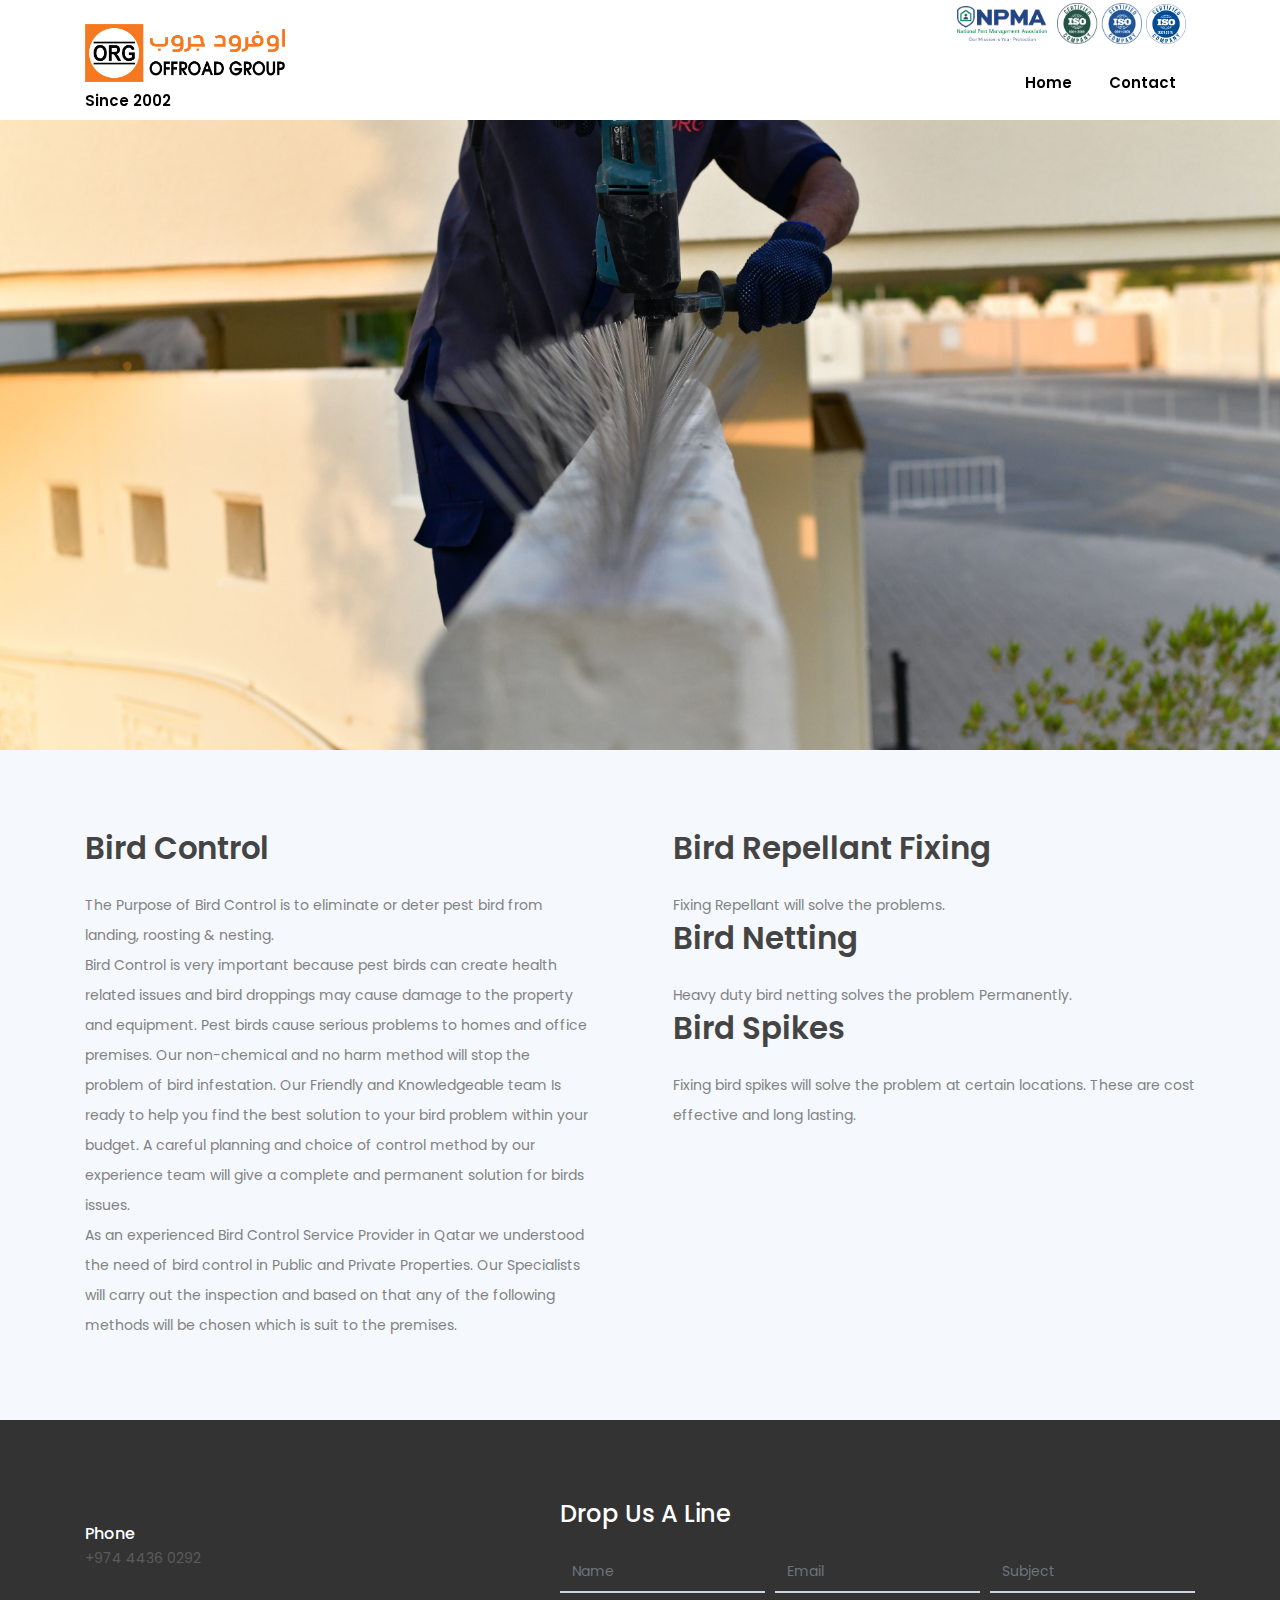
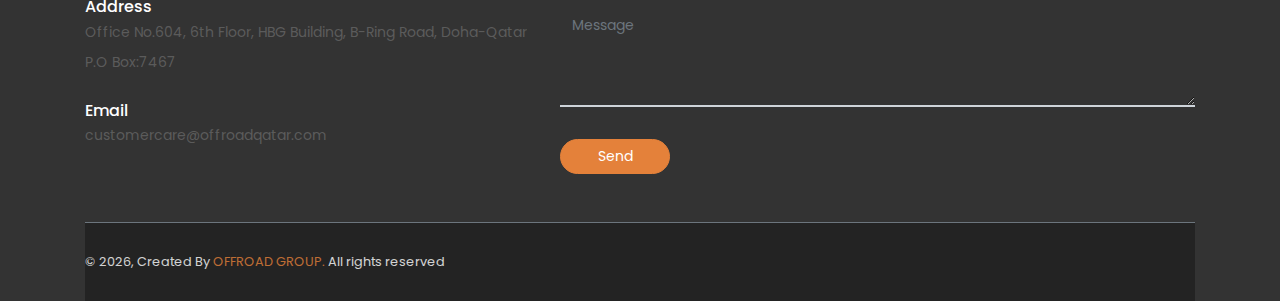
==== commit 97b36480: "new update" ====
--- a/bird_control.html
+++ b/bird_control.html
@@ -23,21 +23,42 @@
 	<div class="sub-header">
       <div class="container">
         <div class="row">
-          <div class="col-md-8 col-xs-12">
+          <div class="col-md-8">
             <ul class="left-info">
-            <li><a href="#"><i></i></a></li>
-            <li><a href="#"><i></i></a></li>
+							<!-- <li><a href="#"><i></i></a></li> -->
+							<!-- <li><a href="#"><i></i></a></li> -->
             </ul>
           </div>
           <div class="col-md-4">
             <ul class="right-icons">
-              <li><a href=""><img style="width: 100px;" src="assets/imgs/npma_logo.png"></a></li>
-							<li><a href="#"><i></i></a></li>
-							<li><a href="#"><i></i></a></li>
-              <li><a href=""><img style="width: 100px;" src="assets/imgs/ORG LOGO with name .png"></a></li>
-							<li><a href="#"><i></i></a></li>
-							<li><a href="#"><i></i></a></li>
-							<li><a href=""><img style="width: 100px;" src="assets/imgs/ORG LOGO with name .png"></a></li>
+              <li><a href=""><img style="width: 90px;" src="assets/imgs/npma_logo.png"></a></li>
+							<li><a href="#"><i></i></a></li>
+							<li><a href="#"><i></i></a></li>
+							<li><a href="#"><i></i></a></li>
+							<li><a href="#"><i></i></a></li>
+							<li><a href="#"><i></i></a></li>
+							<li><a href="#"><i></i></a></li>
+							<li><a href="#"><i></i></a></li>
+							<li><a href="#"><i></i></a></li>
+							<li><a href="#"><i></i></a></li>
+              <li><a href=""><img style="width: 85px;" src="assets/imgs/iso b&g.png"></a></li>
+							<!-- <li><a href=""><img style="width: 40px;" src="assets/imgs/iso_blue.png"></a></li> -->
+								<li><a href="#"><i></i></a></li>
+								<li><a href="#"><i></i></a></li>
+								<li><a href="#"><i></i></a></li>
+							<li><a href=""><img style="width: 40px;" src="assets/imgs/iso_blue.png"></a></li>
+							<li><a href="#"><i></i></a></li>
+							<li><a href="#"><i></i></a></li>
+							<li><a href="#"><i></i></a></li>
+							<li><a href="#"><i></i></a></li>
+							<li><a href="#"><i></i></a></li>
+							<li><a href="#"><i></i></a></li>
+							<li><a href="#"><i></i></a></li>
+							<li><a href="#"><i></i></a></li>
+							<li><a href="#"><i></i></a></li>
+							<li><a href="#"><i></i></a></li>
+							<li><a href="#"><i></i></a></li>
+							<li><a href="#"><i></i></a></li>
               <!-- <li><a href="#"><i class="fa fa-behance"></i></a></li> -->
             </ul>
           </div>
@@ -51,7 +72,7 @@
             <a class="navbar-brand" href="index.html">
 							<figure>
                 <img style="width: 200px;" src="assets/imgs/ORG LOGO with name .png">
-								<figcaption class="nav-link" href="index.html" style="margin: 0;padding-left: 0px; text-align: left;">Since 2002</figcaption>
+								<figcaption class="nav-link" href="index.html" style="margin: 0;padding-left: 0px; text-align: left; color: #000000;">Since 2002</figcaption>
 </figure>
             </a>
             <button class="navbar-toggler ml-auto" type="button" data-toggle="collapse" data-target="#navbarSupportedContent" aria-controls="navbarSupportedContent" aria-expanded="false" aria-label="Toggle navigation">
@@ -59,21 +80,21 @@
             </button>
             <div class="collapse navbar-collapse" id="navbarSupportedContent">
                 <ul class="navbar-nav ml-auto">
-                    <li class="nav-item">
-                        <a class="nav-link" href="index.html">Home</a>
-                    </li>
-                    <!-- <li class="nav-item">
-                        <a class="nav-link" href="#about">About Us</a>
-                    </li> -->
-                    <!-- <li class="nav-item">
-                        <a class="nav-link" href="#portfolio">Portfolio</a>
-                    </li>
-                    <li class="nav-item">
-                        <a class="nav-link" href="#blog">Blog</a>
-                    </li> -->
-                    <li class="nav-item">
-                        <a class="nav-link" href="#contact">Contact</a>
-                    </li>
+									<li class="nav-item">
+											<a class="nav-link" style="color: #000000;" href="index.html">Home</a>
+									</li>
+									<!-- <li class="nav-item">
+											<a class="nav-link" href="#about">About Us</a>
+									</li> -->
+									<!-- <li class="nav-item">
+											<a class="nav-link" href="#portfolio">Portfolio</a>
+									</li>
+									<li class="nav-item">
+											<a class="nav-link" href="#blog">Blog</a>
+									</li> -->
+									<li class="nav-item">
+											<a class="nav-link" style="color: #000000;" href="#contact">Contact</a>
+									</li>
                     <!-- <li class="nav-item">
                         <a href="components.html" class="ml-4 nav-link btn btn-primary btn-sm rounded">Components</a>
                     </li> -->
@@ -118,19 +139,19 @@
 		   </section> -->
 
     <!-- Service Section -->
-    <section  id="service" class="section pt-0">
+    <!-- <section  id="service" class="section pt-0">
         <div class="container">
             <h6 class="section-title text-center">   </h6>
             <h6 class="section-title text-center">   </h6>
             <h6 class="section-title text-center">   </h6>
 						<h6 class="section-title text-center">Bird Control</h6>
-            <!-- <h6 class="section-subtitle text-center mb-5 pb-3"> </h6> -->
+            <h6 class="section-subtitle text-center mb-5 pb-3"> </h6>
             <h6 class="text-center">The Purpose of Bird Control is to eliminate or deter pest bird from landing, roosting & nesting.</h6>
 <h6 class="text-center">Bird Control is very important because pest birds can create health related issues and bird droppings may cause damage to the property and equipment. Pest birds cause serious problems to homes and office premises. Our non-chemical and no harm method will stop the problem of bird infestation. Our Friendly and Knowledgeable team
 Is ready to help you find the best solution to your bird problem within your budget. A careful planning and choice of control method by our experience team will give a complete and permanent solution for birds issues.</h6>
 <h6 class="text-center">As an experienced Bird Control Service Provider in Qatar we understood the need of bird control in Public and Private Properties. Our Specialists will carry out the inspection and based on that any of the following methods will be chosen which is suit to the premises.</h6>
 
-    </section>
+    </section> -->
     <!-- End OF Service Section -->
 
     <!-- About Section -->
@@ -138,20 +159,32 @@
         <div class="container">
             <div class="row justify-content-between">
                 <div class="col-md-6 pr-md-5 mb-4 mb-md-0">
-                    <h6 class="section-title mb-3">Bird Repellant Fixing</h6>
+                    <h6 class="section-title mb-3">Bird Control</h6>
                     <!-- <h6 class="section-subtitle mb-4">Architecto provident deserunt</h6> -->
-                    <p>Fixing Repellant will solve the problems.</p>
-										<!-- <a href="javascript:void(0)" class="small text-muted"><b>Read more</b></a> -->
-										<!-- <img src="assets/imgs/about.jpg" alt="" class="w-100 mt-3 shadow-sm"> -->
-
-										<h6 class="section-title mb-3">Bird Netting</h6>
-                    <!-- <h6 class="section-subtitle mb-4">Architecto provident deserunt</h6> -->
-                    <p>Heavy duty bird netting solves the problem Permanently.</p>
-										<!-- <a href="javascript:void(0)" class="small text-muted"><b>Read more</b></a> -->
-										<!-- <img src="assets/imgs/about.jpg" alt="" class="w-100 mt-3 shadow-sm"> -->
+                    <p>The Purpose of Bird Control is to eliminate or deter pest bird from landing, roosting & nesting.</p>
+										<p>Bird Control is very important because pest birds can create health related issues and bird droppings may cause damage to the property and equipment. Pest birds cause serious problems to homes and office premises. Our non-chemical and no harm method will stop the problem of bird infestation. Our Friendly and Knowledgeable team
+										Is ready to help you find the best solution to your bird problem within your budget. A careful planning and choice of control method by our experience team will give a complete and permanent solution for birds issues.</p>
+										<p>As an experienced Bird Control Service Provider in Qatar we understood the need of bird control in Public and Private Properties. Our Specialists will carry out the inspection and based on that any of the following methods will be chosen which is suit to the premises.</p>
                 </div>
                 <div class="col-md-6 pl-md-5">
                     <div class="row">
+											<h6 class="section-title mb-3">Bird Repellant Fixing</h6>
+	                    <!-- <h6 class="section-subtitle mb-4">Architecto provident deserunt</h6> -->
+	                    <p>Fixing Repellant will solve the problems.</p>
+											<p style="color: rgba(0,0,0,0)">......................</p>
+											<p style="color: rgba(0,0,0,0)">......................</p>
+											<p style="color: rgba(0,0,0,0)">......................</p>
+											<p style="color: rgba(0,0,0,0)">......................</p>
+											<!-- <a href="javascript:void(0)" class="small text-muted"><b>Read more</b></a> -->
+											<!-- <img src="assets/imgs/about.jpg" alt="" class="w-100 mt-3 shadow-sm"> -->
+
+											<h6 class="section-title mb-3">Bird Netting</h6>
+	                    <!-- <h6 class="section-subtitle mb-4">Architecto provident deserunt</h6> -->
+	                    <p>Heavy duty bird netting solves the problem Permanently.</p>
+											<!-- <a href="javascript:void(0)" class="small text-muted"><b>Read more</b></a> -->
+											<!-- <img src="assets/imgs/about.jpg" alt="" class="w-100 mt-3 shadow-sm"> -->
+											<p style="color: rgba(0,0,0,0)">......................</p>
+											<p style="color: rgba(0,0,0,0)">......................</p>
 											<h6 class="section-title mb-3">Bird Spikes</h6>
 											<!-- <h6 class="section-subtitle mb-4">Architecto provident deserunt</h6> -->
 											<p>Fixing bird spikes will solve the problem at certain locations. These are cost effective and long lasting.</p>
--- a/assets/css/leadmark.css
+++ b/assets/css/leadmark.css
@@ -4594,7 +4594,7 @@
 
 .navbar-brand {
   display: inline-block;
-  padding-top: 0.3125rem;
+  /* padding-top: 0.3125rem; */
   padding-bottom: 0.3125rem;
   margin-right: 1rem;
   font-size: 1.25rem;
@@ -11214,7 +11214,7 @@
 }
 
 .navbar .nav-link {
-  font-size: 13px;
+  font-size: 15px;
   font-weight: 600;
 }
 
@@ -11429,7 +11429,7 @@
 
 .pestheader {
   position: relative;
-  height: 100vh;
+  height: 70vh;
   min-height: 500px;
   background: url(../imgs/service1.jpeg) no-repeat center center fixed;
   background-size: cover;
@@ -11438,7 +11438,7 @@
 
 .birdheader {
   position: relative;
-  height: 100vh;
+  height: 70vh;
   min-height: 500px;
   background: url(../imgs/service2.jpeg) no-repeat center center fixed;
   background-size: cover;
@@ -11447,16 +11447,16 @@
 
 .contractheader {
   position: relative;
-  height: 100vh;
+  height: 70vh;
   min-height: 500px;
-  background: url(../imgs/service3-crp.jpeg) no-repeat center center fixed;
+  background: url(../imgs/contract.jpg) no-repeat center center fixed;
   background-size: cover;
   overflow: hidden;
 }
 
 .cleaningheader {
   position: relative;
-  height: 100vh;
+  height: 70vh;
   min-height: 500px;
   background: url(../imgs/service4.jpeg) no-repeat center center fixed;
   background-size: cover;
@@ -11464,7 +11464,7 @@
 }
 .disinfectionheader {
   position: relative;
-  height: 100vh;
+  height: 70vh;
   min-height: 500px;
   background: url(../imgs/service5.jpg) no-repeat center center fixed;
   background-size: cover;
--- a/assets/css/templatemo-finance-business.css
+++ b/assets/css/templatemo-finance-business.css
@@ -183,7 +183,7 @@
 
 .sub-header {
 	background-color: #fff;
-	height: 46px;
+	height: 120px;
 	line-height: 46px;
 }
 
@@ -201,7 +201,7 @@
 }
 
 .sub-header ul.left-info li i {
-	margin-right: 10px;
+	/* margin-right: 10px; */
 	font-size: 18px;
 }
 
@@ -217,7 +217,7 @@
 
 .sub-header ul.right-icons li {
 	margin-right: -4px;
-	width: 46px;
+	/* width: 46px; */
 	display: inline-block;
 	text-align: center;
 	border-right: 1px solid rgba(250,250,250,0.3);
@@ -326,7 +326,7 @@
 .navbar .navbar-toggler {
 	border-color: #fff;
 	background-color: #fff;
-	height: 36px;
+	height: 100px;
 	outline: none;
 	border-radius: 0px;
 	position: absolute;
@@ -391,7 +391,7 @@
 	background-size: cover;
 	background-position: center center;
 	background-repeat: no-repeat;
-  height: 100vh;
+  height: 75vh;
   min-height: 500px;
 }
 
